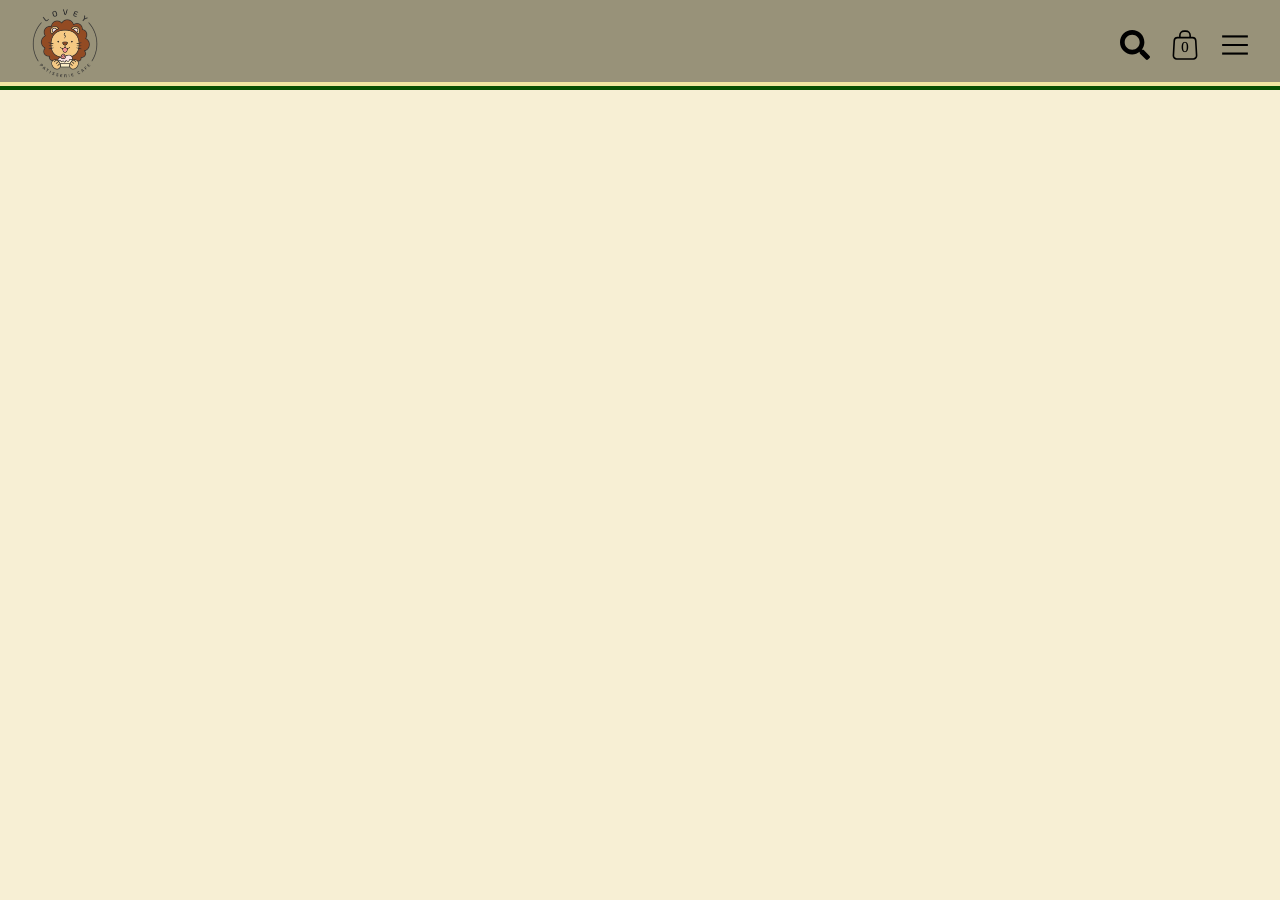
==== checkout.html @ c031c302 "homepage, search bar, search result added" ====
<!DOCTYPE html>
<html lang="en">
<head>
    <meta charset="UTF-8">
    <meta name="viewport" content="width=device-width, initial-scale=1.0">  
    <title>Results</title>
    <link rel="stylesheet" href="style.css">
    <link href="https://fonts.googleapis.com/css2?family=Noto+Serif&family=Suranna&display=swap" rel="stylesheet">
    <script src="script.js" defer></script>
</head>
<body class="inner-page">
    <header class="navbar">
        <nav class="logo">
            <a href="index.html" aria-label="Go to homepage">
              <img src="img/Lovey_Logo_Colour_RGB_2_2.avif" alt="logo">
            </a>
        </nav>
      
        <nav class="icons">
          <button id="search-icon" class="search-btn" type="button" aria-label="Open search">
            <img src="icon/symbol--search.svg" alt="Search">
          </button>
        
          <div id="search-panel" class="search-panel" aria-hidden="true">
            <div class="search-top">
                <input id="search-input" type="text" placeholder="Search" class="search-input" aria-label="Search">

                <button id="search-submit" class="panel-icon-btn" type="button" aria-label="Search products">
                    <img src="icon/symbol--search.svg" alt="">
                </button>

                <button id="close-search" class="close-btn panel-icon-btn" type="button" aria-label="Close search">
                    <img src="icon/icon--close.svg" alt="">
                </button>
            </div>

            <div id="search-results" class="search-results" hidden>
                <div class="search-results__section">
                    <h2>Suggestions</h2>
                    <div id="suggestions-list" class="suggestions-list"></div>
                </div>

                <div class="search-results__section">
                    <h2>Products</h2>

                    <article class="product-card">
                        <a class="product-card__image-link" href="product-pandan.html" aria-label="View Coconut Pandan Basque Cheesecake product page">
                            <img src="img/pandan cc.webp" alt="Coconut Pandan Basque Cheesecake">
                        </a>
                        <div class="product-card__content">
                            <h3>Coconut Pandan Basque Cheesecake</h3>
                            <p>A$14.90 - A$119.90</p>
                            <button type="button">Add to cart</button>
                        </div>
                    </article>

                    <article class="product-card">
                        <a class="product-card__image-link" href="product-matcha.html" aria-label="View Premium Matcha Raspberry Basque Cheesecake product page">
                            <img src="img/straw matcha cc.webp" alt="Premium Matcha Raspberry Basque Cheesecake">
                        </a>
                        <div class="product-card__content">
                            <h3>Premium Matcha Raspberry Basque Cheesecake</h3>
                            <p>A$16.90 - A$149.90</p>
                            <button type="button">Add to cart</button>
                        </div>
                    </article>
                </div>
            </div>
          </div>
          <button class="cart-btn" type="button" aria-label="Open cart">
              <img src="icon/symbol--cart.svg" alt="Cart">
              <span class="cart-count" aria-hidden="true">0</span>
          </button>
      
          <button type="button" aria-label="Open menu">
              <img src="icon/symbol--burger.svg" alt="Menu">
          </button>
      </nav>
    </header>
</body>
---- style.css ----
body {
    margin: 0;
}

.inner-page {
    min-height: 100vh;
    background: #F7EFD4;
}

.inner-page::before {
    content: "";
    position: fixed;
    top: 0;
    left: 0;
    width: 100%;
    height: 90px;
    background: linear-gradient(
        to bottom,
        #989279 0 82px,
        #f3e7a1 82px 86px,
        #0a5201 86px 90px
    );
    z-index: 1;
}

.inner-page .navbar {
    position: fixed;
}

.inner-page__content {
    box-sizing: border-box;
    padding: 140px 42px 48px;
}

.navbar {
    position: absolute;
    top: 0;
    left: 0;
    width: 100%;
    height: 90px;
    display: flex;
    justify-content: space-between;
    align-items: center;
    padding: 0 30px;
    box-sizing: border-box;
    z-index: 3;
}
.logo img {
    height: 70px;
}
.icons {
    display: flex;
    align-items: center;
    gap: 20px;
}
.icons button {
    background: none;
    border: none;
    padding: 0;
    cursor: pointer;
}
.cart-btn {
    position: relative;
    display: flex;
    align-items: center;
    justify-content: center;
    width: 30px;
    height: 30px;
}

.cart-count {
    position: absolute;
    top: 58%;
    left: 50%;
    transform: translate(-50%, -50%);
    color: black;
    font-size: 14px;
    line-height: 1;
    font-family: Noto serif, serif;
    pointer-events: none;
}

.icons img {
    display: block;
    width: 30px;
    height: 30px;
    cursor: pointer;
}
.homepage {
    margin: 0;
    height: 100vh;
    background-image: url("img/bg.webp");
    background-size: cover;
    background-position: center;
    display: flex;
    justify-content: center;
    text-align: center;
    position: relative;
    overflow: hidden;
    padding-top: 90px;
    box-sizing: border-box;
}
@media (min-width: 1024px) {
    .homepage {
        height: 100vh;
        overflow: hidden;
    }
}
.homepage::before {
    content: "";
    position: absolute;  
    top: 0;
    left: 0;
    width: 100%;
    height: 90px;
    background: linear-gradient(
        to bottom,
        #989279 0 82px,
        #f3e7a1 82px 86px,
        #0a5201 86px 90px
    );
    z-index: 2;
}
.overlay-box {
    position: relative;
    z-index: 1;
    top: 0%;
    width: 100%;
    margin: 5% 5% 10% 5%;
    padding: 60px 50px;
    box-sizing: border-box;
    border-radius: 30px;
    background: rgba(243, 231, 161, 0.82);
}
.overlay-box h1 {
    font-size: 100px;
    color: #691400;
    font-family: Noto serif;
    margin: 40px 0 20px 0;
}  
.overlay-box p {
    font-size: 30px;
    margin: 0px 0px 20px 0px;
    font-family: Suranna;
    line-height: 1.5;
}
.overlay-box button {
    padding: 2px 24px;
    line-height: 1.5;
    border: 3px solid #0A5201;
    background: transparent;
    border-radius: 10px;
    font-size: 50px;
    font-family: Suranna;
    margin: 20px 0 0 0;
}

.next-page-btn {
    position: absolute;
    right: 18px;
    top: 50%;
    transform: translateY(-50%);
    display: flex;
    align-items: center;
    justify-content: center;
    width: 56px;
    height: 56px;
    border: 3px solid #0A5201;
    border-radius: 50%;
    background: #f3e7a1;
    box-sizing: border-box;
    z-index: 2;
}

.next-page-btn img {
    width: 24px;
    height: 24px;
}

.search-btn {
    display: flex;
    align-items: center;
    justify-content: center;
}

.search-panel {
    position: fixed;
    top: 0;
    right: -520px;
    width: min(480px, 100vw);
    height: 100vh;
    background: #F7EFD4;
    transition: right 0.35s ease;
    padding: 16px 22px 24px;
    box-sizing: border-box;
    z-index: 1000;
    overflow-y: auto;
    border-left: 2px solid #6f664f;
}

.search-panel.show {
    right: 0;
}

.search-top {
    display: flex;
    align-items: center;
    gap: 12px;
    margin-bottom: 18px;
}

.search-input {
    flex: 1;
    min-width: 0;
    padding: 12px 16px;
    font-size: 18px;
    border: 1px solid #6f664f;
    border-radius: 12px;
    background: transparent;
    outline: none;
    font-family: Noto serif, serif;
}

.search-input::placeholder {
    color: #6f664f;
}

.panel-icon-btn {
    display: flex;
    align-items: center;
    justify-content: center;
    width: 42px;
    height: 42px;
}

.panel-icon-btn img {
    width: 28px;
    height: 28px;
}

.search-results {
    padding: 18px 16px 20px;
}

.search-results[hidden] {
    display: none;
}

.search-results__section + .search-results__section {
    margin-top: 20px;
}

.search-results__section h2 {
    margin: 0 0 12px;
    padding-bottom: 8px;
    border-bottom: 1px solid #6f664f;
    font-size: 24px;
    font-family: Noto serif;
}

.suggestions-list {
    display: flex;
    flex-direction: column;
    align-items: flex-start;
    gap: 10px;
}

.search-results__suggestion {
    margin: 0;
    padding: 0;
    border: none;
    background: transparent;
    color: #9d3722;
    font-size: 18px;
    font-family: Suranna;
    text-align: left;
    cursor: pointer;
}

.search-results__suggestion:hover,
.search-results__suggestion:focus-visible {
    text-decoration: underline;
    outline: none;
}

.search-results__empty {
    margin: 0;
    color: #6f664f;
    font-size: 16px;
    font-family: Suranna;
}

.product-card {
    display: flex;
    gap: 12px;
    margin-top: 16px;
}

.product-card__image-link {
    display: block;
    flex-shrink: 0;
}

.product-card img {
    width: 150px;
    height: 150px;
    object-fit: cover;
    border: 1px solid #b9ac7b;
}

.product-card__content {
    display: flex;
    flex-direction: column;
    align-items: flex-start;
    gap: 8px;
}

.product-card__content h3 {
    margin: 0;
    font-size: 18px;
    line-height: 1.3;
    font-family: Noto serif;
}

.product-card__content p {
    margin: 0;
    color: #9d3722;
    font-family: Suranna;
    font-size: 26px;
    line-height: 1;
}

.product-card__content button {
    padding: 4px 12px;
    border: 2px solid #0a5201;
    border-radius: 8px;
    background: #fff6cc;
    color: #0a5201;
    font-family: Suranna;
    font-size: 24px;
    line-height: 1;
}

.results-page {
    max-width: 1280px;
    margin: 0 auto;
}

.results-page__title {
    margin: 0 0 18px;
    text-align: center;
    font-size: 52px;
    font-family: Noto serif, serif;
    color: #2a1f14;
}

.results-page__search {
    display: flex;
    flex-direction: column;
    align-items: center;
    gap: 8px;
    margin-bottom: 42px;
}

.results-page__search-label {
    width: min(100%, 360px);
    color: #2a1f14;
    font-size: 24px;
    font-family: Suranna, serif;
}

.results-page__search-box {
    display: flex;
    align-items: center;
    width: min(100%, 360px);
    border: 1px solid #6f664f;
    border-radius: 12px;
    overflow: hidden;
    background: transparent;
}

.results-page__search-input {
    flex: 1;
    min-width: 0;
    border: none;
    padding: 14px 16px;
    background: transparent;
    font-size: 22px;
    color: #9d3722;
    font-family: Noto serif, serif;
}

.results-page__search-input:focus {
    outline: none;
}

.results-page__icon-btn,
.results-page__filter-btn {
    background: none;
    border: none;
    cursor: pointer;
}

.results-page__icon-btn {
    display: flex;
    align-items: center;
    justify-content: center;
    width: 48px;
    height: 48px;
    border-left: 1px solid #6f664f;
}

.results-page__icon-btn img {
    width: 24px;
    height: 24px;
}

.results-page__toolbar {
    display: flex;
    justify-content: space-between;
    align-items: center;
    margin-bottom: 28px;
}

.results-page__filter-btn {
    display: inline-flex;
    align-items: center;
    gap: 10px;
    padding: 0;
    color: #2a1f14;
    font-size: 32px;
    font-family: Suranna, serif;
}

.results-page__filter-icon {
    width: 20px;
    height: 20px;
    object-fit: contain;
    mix-blend-mode: multiply;
}

.results-page__count {
    margin: 0;
    color: #2a1f14;
    font-size: 32px;
    font-family: Suranna, serif;
}

.results-grid {
    display: grid;
    grid-template-columns: repeat(3, minmax(0, 1fr));
    gap: 40px;
}

.results-card {
    display: flex;
    flex-direction: column;
    align-items: center;
    text-align: center;
}

.results-card__image-link,
.results-card__name-link {
    color: inherit;
    text-decoration: none;
}

.results-card__image-link {
    width: 100%;
}

.results-card__image-link img {
    width: 100%;
    aspect-ratio: 1 / 1;
    object-fit: cover;
    border: 1px solid #b9ac7b;
}

.results-card__name-link {
    margin-top: 12px;
    font-size: 26px;
    line-height: 1.3;
    font-family: Noto serif, serif;
    color: #2a1f14;
}

.results-card__price {
    margin: 8px 0 12px;
    color: #9d3722;
    font-family: Suranna, serif;
    font-size: 32px;
    line-height: 1;
}

.results-card__cart-btn {
    padding: 4px 12px;
    border: 2px solid #0a5201;
    border-radius: 8px;
    background: #fff6cc;
    color: #0a5201;
    font-family: Suranna, serif;
    font-size: 24px;
    line-height: 1;
    cursor: pointer;
}

@media screen and (max-width: 400px) {
    .search-panel {
        right: -100vw;
        width: 100vw;
    }

    .product-card img {
        width: 110px;
        height: 110px;
    }

    .product-card__content h3 {
        font-size: 16px;
    }

    .product-card__content p {
        font-size: 22px;
    }
}

@media screen and (max-width: 900px) {
    .results-grid {
        grid-template-columns: repeat(2, minmax(0, 1fr));
    }
}

@media screen and (max-width: 600px) {
    .inner-page__content {
        padding: 130px 20px 36px;
    }

    .results-page__title {
        font-size: 40px;
    }

    .results-page__toolbar {
        flex-direction: column;
        align-items: flex-start;
        gap: 12px;
    }

    .results-grid {
        grid-template-columns: 1fr;
        gap: 28px;
    }
}

@media screen and (max-width: 400px) {
    .overlay-box h1 {
        font-size: 50px;
        margin: 40px 0 20px 0;
    }  

    .next-page-btn {
        right: 12px;
        width: 48px;
        height: 48px;
    }
}
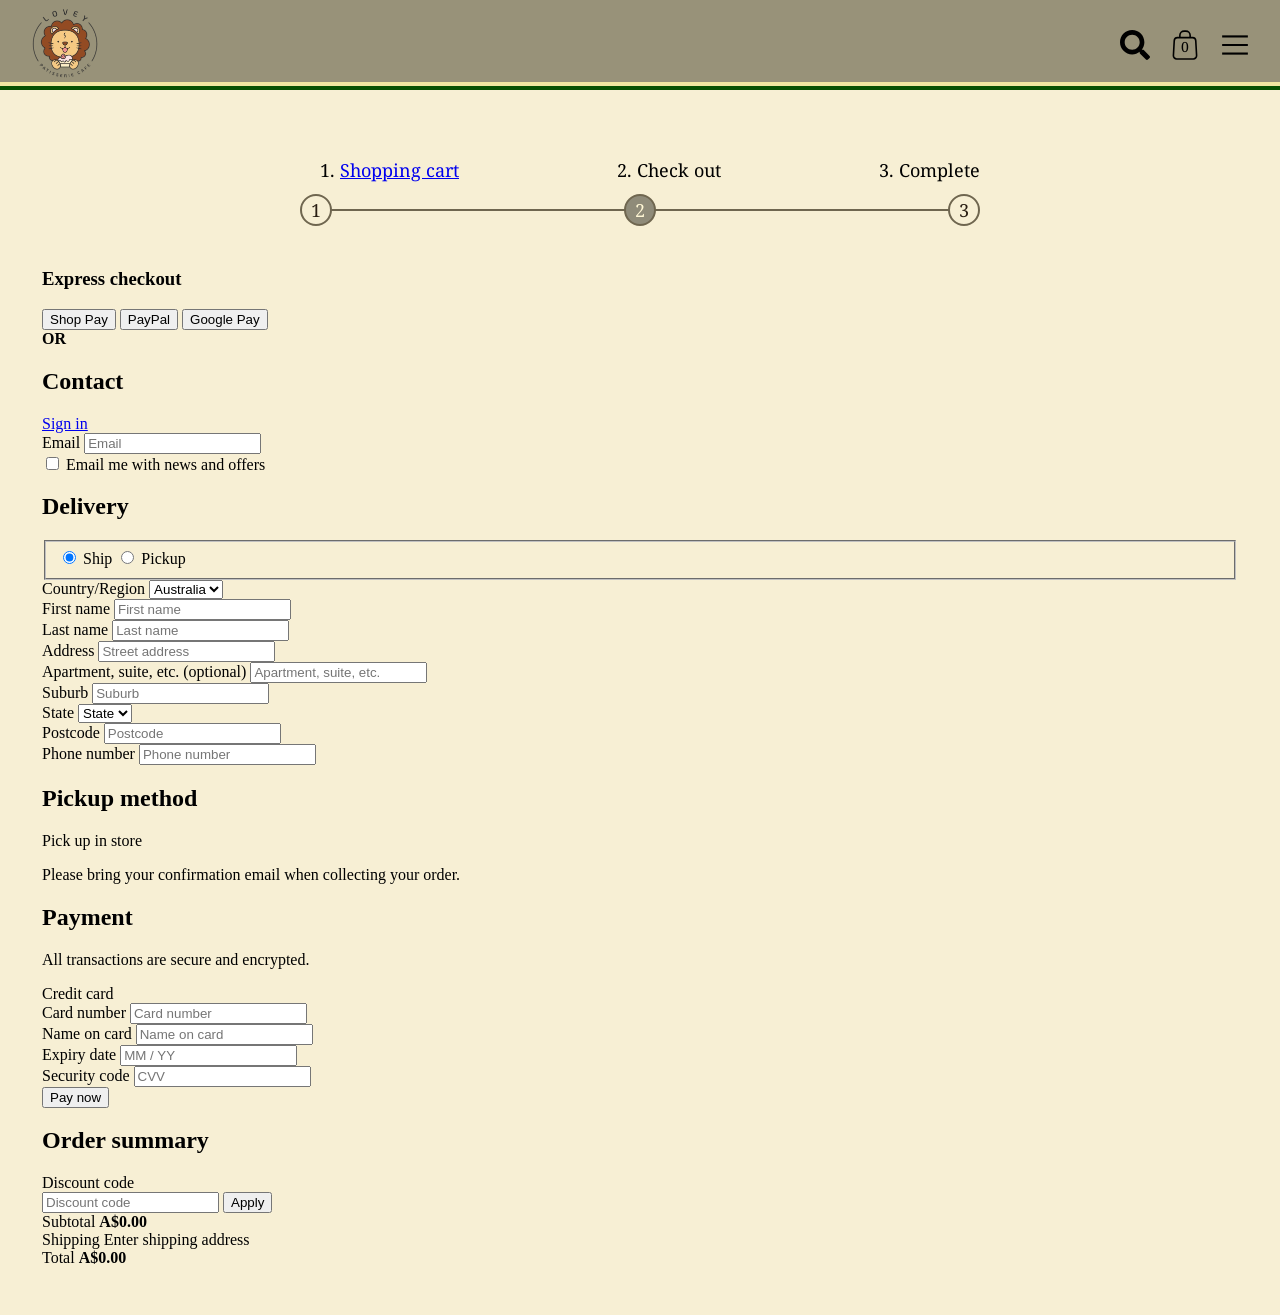
==== commit 0ba841f5: "check out page added" ====
--- a/checkout.html
+++ b/checkout.html
@@ -3,7 +3,7 @@
 <head>
     <meta charset="UTF-8">
     <meta name="viewport" content="width=device-width, initial-scale=1.0">  
-    <title>Results</title>
+    <title>Checkout</title>
     <link rel="stylesheet" href="style.css">
     <link href="https://fonts.googleapis.com/css2?family=Noto+Serif&family=Suranna&display=swap" rel="stylesheet">
     <script src="script.js" defer></script>
@@ -49,7 +49,7 @@
                         </a>
                         <div class="product-card__content">
                             <h3>Coconut Pandan Basque Cheesecake</h3>
-                            <p>A$14.90 - A$119.90</p>
+                            <p>$14.90 AUD - $119.90 AUD</p>
                             <button type="button">Add to cart</button>
                         </div>
                     </article>
@@ -60,7 +60,7 @@
                         </a>
                         <div class="product-card__content">
                             <h3>Premium Matcha Raspberry Basque Cheesecake</h3>
-                            <p>A$16.90 - A$149.90</p>
+                            <p>$16.90 AUD - $149.90 AUD</p>
                             <button type="button">Add to cart</button>
                         </div>
                     </article>
@@ -77,4 +77,221 @@
           </button>
       </nav>
     </header>
-</body>+    <main class="inner-page__content checkout-page" data-checkout-page>
+        <section class="checkout-page__main">
+            <form class="checkout-page__form" action="#" method="post">
+                <nav class="cart-steps" aria-label="Checkout progress">
+                    <ol class="cart-steps__labels">
+                        <li>
+                            <a href="shoppingcart.html">Shopping cart</a>
+                        </li>
+                        <li aria-current="step">
+                            <span>Check out</span>
+                        </li>
+                        <li>
+                            <span>Complete</span>
+                        </li>
+                    </ol>
+
+                    <div class="cart-steps__track" aria-hidden="true">
+                        <span class="cart-steps__line"></span>
+                        <span class="cart-steps__circle">1</span>
+                        <span class="cart-steps__circle is-active">2</span>
+                        <span class="cart-steps__circle">3</span>
+                    </div>
+                </nav>
+
+                <section class="checkout-card checkout-card--express" aria-labelledby="checkout-express-title">
+                    <h1 id="checkout-express-title">Express checkout</h1>
+                    <div class="checkout-express">
+                        <button class="checkout-express__button checkout-express__button--shop-pay" type="button">Shop Pay</button>
+                        <button class="checkout-express__button checkout-express__button--paypal" type="button">PayPal</button>
+                        <button class="checkout-express__button checkout-express__button--google-pay" type="button">Google Pay</button>
+                    </div>
+                    <div class="checkout-express__divider" aria-hidden="true">
+                        <span></span>
+                        <strong>OR</strong>
+                        <span></span>
+                    </div>
+                </section>
+
+                <section class="checkout-card" aria-labelledby="checkout-contact-title">
+                    <div class="checkout-card__header">
+                        <h2 id="checkout-contact-title">Contact</h2>
+                        <a class="checkout-card__action" href="#" aria-label="Sign in to your account">Sign in</a>
+                    </div>
+
+                    <div class="checkout-field">
+                        <label for="checkout-email">Email</label>
+                        <input id="checkout-email" name="email" type="email" placeholder="Email" autocomplete="email">
+                    </div>
+
+                    <label class="checkout-checkbox">
+                        <input type="checkbox" name="email-updates">
+                        <span>Email me with news and offers</span>
+                    </label>
+                </section>
+
+                <section class="checkout-card checkout-card--delivery" aria-labelledby="checkout-delivery-title">
+                    <h2 id="checkout-delivery-title">Delivery</h2>
+
+                    <fieldset class="checkout-method-toggle" aria-labelledby="checkout-delivery-title">
+                        <label class="checkout-method-toggle__option">
+                            <input type="radio" name="delivery-method" value="ship" checked>
+                            <span>Ship</span>
+                        </label>
+                        <label class="checkout-method-toggle__option">
+                            <input type="radio" name="delivery-method" value="pickup">
+                            <span>Pickup</span>
+                        </label>
+                    </fieldset>
+
+                    <div class="checkout-field">
+                        <label for="checkout-country">Country/Region</label>
+                        <select id="checkout-country" name="country" autocomplete="country-name">
+                            <option value="Australia">Australia</option>
+                        </select>
+                    </div>
+
+                    <div class="checkout-field-group">
+                        <div class="checkout-field">
+                            <label for="checkout-first-name">First name</label>
+                            <input id="checkout-first-name" name="first-name" type="text" placeholder="First name" autocomplete="given-name">
+                        </div>
+                        <div class="checkout-field">
+                            <label for="checkout-last-name">Last name</label>
+                            <input id="checkout-last-name" name="last-name" type="text" placeholder="Last name" autocomplete="family-name">
+                        </div>
+                    </div>
+
+                    <div class="checkout-field">
+                        <label for="checkout-address">Address</label>
+                        <input id="checkout-address" name="address" type="text" placeholder="Street address" autocomplete="address-line1">
+                    </div>
+
+                    <div class="checkout-field">
+                        <label for="checkout-apartment">Apartment, suite, etc. (optional)</label>
+                        <input id="checkout-apartment" name="apartment" type="text" placeholder="Apartment, suite, etc." autocomplete="address-line2">
+                    </div>
+
+                    <div class="checkout-field-group checkout-field-group--address-meta">
+                        <div class="checkout-field">
+                            <label for="checkout-suburb">Suburb</label>
+                            <input id="checkout-suburb" name="suburb" type="text" placeholder="Suburb" autocomplete="address-level2">
+                        </div>
+                        <div class="checkout-field">
+                            <label for="checkout-state">State</label>
+                            <select id="checkout-state" name="state" autocomplete="address-level1">
+                                <option value="">State</option>
+                                <option value="NSW">NSW</option>
+                                <option value="QLD">QLD</option>
+                                <option value="SA">SA</option>
+                                <option value="TAS">TAS</option>
+                                <option value="VIC">VIC</option>
+                                <option value="WA">WA</option>
+                            </select>
+                        </div>
+                        <div class="checkout-field">
+                            <label for="checkout-postcode">Postcode</label>
+                            <input id="checkout-postcode" name="postcode" type="text" inputmode="numeric" placeholder="Postcode" autocomplete="postal-code">
+                        </div>
+                    </div>
+
+                    <div class="checkout-field">
+                        <label for="checkout-phone">Phone number</label>
+                        <input id="checkout-phone" name="phone" type="tel" placeholder="Phone number" autocomplete="tel">
+                    </div>
+                </section>
+
+                <section class="checkout-card" aria-labelledby="checkout-pickup-title">
+                    <h2 id="checkout-pickup-title">Pickup method</h2>
+                    <div class="checkout-option">
+                        <div class="checkout-selection" aria-label="Selected pickup method">
+                            <span class="checkout-selection__indicator" aria-hidden="true"></span>
+                            <span>Pick up in store</span>
+                        </div>
+                        <p>Please bring your confirmation email when collecting your order.</p>
+                    </div>
+                </section>
+
+                <section class="checkout-card checkout-card--payment" aria-labelledby="checkout-payment-title">
+                    <h2 id="checkout-payment-title">Payment</h2>
+                    <p>All transactions are secure and encrypted.</p>
+
+                    <div class="checkout-option checkout-option--payment">
+                        <div class="checkout-selection" aria-label="Selected payment method">
+                            <span class="checkout-selection__indicator" aria-hidden="true"></span>
+                            <span>Credit card</span>
+                        </div>
+
+                        <div class="checkout-field">
+                            <label for="checkout-card-number">Card number</label>
+                            <input id="checkout-card-number" name="card-number" type="text" inputmode="numeric" placeholder="Card number" autocomplete="cc-number">
+                        </div>
+
+                        <div class="checkout-field-group checkout-field-group--payment-details">
+                            <div class="checkout-field">
+                                <label for="checkout-card-name">Name on card</label>
+                                <input id="checkout-card-name" name="card-name" type="text" placeholder="Name on card" autocomplete="cc-name">
+                            </div>
+                            <div class="checkout-field">
+                                <label for="checkout-card-expiry">Expiry date</label>
+                                <input id="checkout-card-expiry" name="card-expiry" type="text" placeholder="MM / YY" autocomplete="cc-exp">
+                            </div>
+                            <div class="checkout-field">
+                                <label for="checkout-card-code">Security code</label>
+                                <input id="checkout-card-code" name="card-code" type="text" inputmode="numeric" placeholder="CVV" autocomplete="cc-csc">
+                            </div>
+                        </div>
+                    </div>
+                </section>
+
+                <button class="checkout-page__pay" type="submit">Pay now</button>
+            </form>
+
+            <aside class="checkout-page__summary" aria-labelledby="checkout-summary-title">
+                <h2 id="checkout-summary-title" class="checkout-page__summary-title">Order summary</h2>
+
+                <div class="checkout-summary__items" data-checkout-items></div>
+
+                <div class="checkout-summary__discount">
+                    <label for="checkout-discount">Discount code</label>
+                    <div class="checkout-summary__discount-controls">
+                        <input id="checkout-discount" name="discount-code" type="text" placeholder="Discount code">
+                        <button type="button">Apply</button>
+                    </div>
+                </div>
+
+                <div class="checkout-summary__totals">
+                    <div class="checkout-summary__row">
+                        <span>Subtotal</span>
+                        <strong data-checkout-subtotal>A$0.00</strong>
+                    </div>
+                    <div class="checkout-summary__row">
+                        <span>Shipping</span>
+                        <span>Enter shipping address</span>
+                    </div>
+                    <div class="checkout-summary__row checkout-summary__row--total">
+                        <span>Total</span>
+                        <strong data-checkout-total>A$0.00</strong>
+                    </div>
+                </div>
+            </aside>
+        </section>
+    </main>
+
+    <template id="checkout-item-template">
+        <article class="checkout-summary__item" data-checkout-item>
+            <div class="checkout-summary__media">
+                <img class="checkout-summary__image" src="" alt="" data-checkout-item-image>
+                <span class="checkout-summary__badge" data-checkout-item-quantity>1</span>
+            </div>
+            <div class="checkout-summary__details">
+                <h3 data-checkout-item-name></h3>
+                <p data-checkout-item-size></p>
+            </div>
+            <strong data-checkout-item-price></strong>
+        </article>
+    </template>
+</body>
+</html>
--- a/style.css
+++ b/style.css
@@ -362,13 +362,6 @@
     margin-bottom: 42px;
 }
 
-.results-page__search-label {
-    width: min(100%, 360px);
-    color: #2a1f14;
-    font-size: 24px;
-    font-family: Suranna, serif;
-}
-
 .results-page__search-box {
     display: flex;
     align-items: center;
@@ -562,4 +555,678 @@
         width: 48px;
         height: 48px;
     }
+}
+
+.product-page {
+    position: relative;
+    max-width: 1440px;
+    margin: 0 auto;
+}
+
+.product-page.inner-page__content {
+    padding-top: 90px;
+}
+
+@media screen and (min-width: 721px) {
+    .product-page.inner-page__content {
+        padding-left: 0;
+        padding-right: 0;
+    }
+}
+
+.product-page__layout {
+    display: grid;
+    grid-template-columns: minmax(0, 1fr) minmax(0, 1fr);
+    gap: 0;
+    border-top: 1px solid #8d845e;
+}
+
+.product-page__media,
+.product-page__details {
+    min-width: 0;
+}
+
+.product-page__media {
+    display: flex;
+    flex-direction: column;
+    align-items: center;
+    padding: 0 0 40px 0;
+}
+
+.product-page__image-frame {
+    width: 100%;
+    background: #f4f0e5;
+    border-right: 2px solid #989279;
+    border-bottom: 2px solid #989279;
+}
+
+.product-page__image {
+    display: block;
+    width: 100%;
+    aspect-ratio: 1 / 1;
+    object-fit: cover;
+    object-position: top center;
+}
+
+.product-gallery-controls {
+    display: flex;
+    align-items: center;
+    gap: 20px;
+    margin-top: 18px;
+}
+
+.product-gallery-controls__arrow {
+    border: none;
+    background: transparent;
+    color: #80755c;
+    font-size: 42px;
+    line-height: 1;
+    cursor: pointer;
+    font-family: Suranna, serif;
+}
+
+.product-gallery-controls__dots {
+    display: flex;
+    gap: 12px;
+}
+
+.product-gallery-controls__dot {
+    width: 16px;
+    height: 16px;
+    padding: 0;
+    border: none;
+    border-radius: 50%;
+    background: #ddd8ca;
+    cursor: pointer;
+}
+
+.product-gallery-controls__dot.is-active {
+    background: #6c6554;
+}
+
+.product-page__details {
+    padding: 16px 36px 40px;
+}
+
+.product-page__summary {
+    margin-bottom: 16px;
+}
+
+.product-page__title {
+    margin: 0;
+    color: #2a1f14;
+    font-size: 28px;
+    line-height: 1.35;
+    font-family: Noto serif, serif;
+}
+
+.product-page__price {
+    margin: 14px 0 0;
+    color: #9d3722;
+    font-size: 32px;
+    line-height: 1;
+    font-family: Suranna, serif;
+}
+
+.product-page__label {
+    display: block;
+    margin-bottom: 8px;
+    color: #2a1f14;
+    font-size: 20px;
+    font-family: Suranna, serif;
+}
+
+.product-page__select {
+    width: 132px;
+    height: 44px;
+    margin-bottom: 20px;
+    padding: 0 12px;
+    border: 1px solid #6f664f;
+    border-radius: 10px;
+    background: #f8efc2;
+    color: #9d3722;
+    font-size: 18px;
+    font-family: Noto serif, serif;
+}
+
+.product-page__purchase-row {
+    display: flex;
+    align-items: stretch;
+    gap: 12px;
+    padding-bottom: 14px;
+    margin-bottom: 18px;
+    border-bottom: 2px solid #2a1f14;
+}
+
+.quantity-picker {
+    display: inline-flex;
+    align-items: center;
+    border: 2px solid #6f664f;
+    border-radius: 12px;
+    overflow: hidden;
+    background: #fbf4d0;
+}
+
+.quantity-picker__button {
+    width: 52px;
+    border: none;
+    background: transparent;
+    color: #2a1f14;
+    font-size: 34px;
+    line-height: 1;
+    cursor: pointer;
+    font-family: Suranna, serif;
+}
+
+.quantity-picker__value {
+    display: inline-flex;
+    align-items: center;
+    justify-content: center;
+    min-width: 44px;
+    color: #2a1f14;
+    font-size: 28px;
+    line-height: 1;
+    font-family: Suranna, serif;
+}
+
+.product-page__add-to-cart {
+    flex: 1;
+    min-height: 54px;
+    border: 2px solid #c8bd70;
+    border-radius: 12px;
+    background: #f6ea99;
+    color: #2a1f14;
+    font-size: 24px;
+    font-family: Noto serif, serif;
+    cursor: pointer;
+}
+
+.product-page__section {
+    padding-bottom: 18px;
+    margin-bottom: 20px;
+    border-bottom: 2px solid #2a1f14;
+}
+
+.product-page__section h2 {
+    margin: 0 0 10px;
+    color: #4b4030;
+    font-size: 24px;
+    font-family: Noto serif, serif;
+}
+
+.product-page__section p,
+.product-page__info-list {
+    margin: 0;
+    color: #2a1f14;
+    font-size: 18px;
+    line-height: 1.55;
+    font-family: Suranna, serif;
+}
+
+.product-page__info-list {
+    padding-left: 20px;
+}
+
+.cart-popup {
+    position: absolute;
+    top: 90px;
+    right: 14px;
+    width: min(100%, 300px);
+    padding: 16px 18px 14px;
+    border: 1px solid #b6aa77;
+    border-radius: 10px;
+    background: #f7efd4;
+    box-shadow: 0 6px 18px rgba(0, 0, 0, 0.16);
+    box-sizing: border-box;
+    z-index: 5;
+}
+
+.cart-popup[hidden] {
+    display: none;
+}
+
+.cart-popup__close {
+    position: absolute;
+    top: 8px;
+    right: 10px;
+    border: none;
+    background: transparent;
+    color: #4b4030;
+    font-size: 28px;
+    line-height: 1;
+    cursor: pointer;
+}
+
+.cart-popup__status {
+    margin: 0 24px 14px 0;
+    color: #2a1f14;
+    font-size: 14px;
+    font-family: Noto serif, serif;
+}
+
+.cart-popup__body {
+    display: flex;
+    gap: 12px;
+    margin-bottom: 16px;
+}
+
+.cart-popup__image {
+    width: 66px;
+    height: 80px;
+    object-fit: cover;
+    border: 1px solid #b9ac7b;
+}
+
+.cart-popup__content {
+    min-width: 0;
+}
+
+.cart-popup__title {
+    margin: 0 0 6px;
+    color: #2a1f14;
+    font-size: 16px;
+    line-height: 1.25;
+    font-family: Noto serif, serif;
+}
+
+.cart-popup__meta {
+    margin: 0;
+    color: #2a1f14;
+    font-size: 16px;
+    line-height: 1.3;
+    font-family: Suranna, serif;
+}
+
+.cart-popup__primary,
+.cart-popup__secondary {
+    display: block;
+    width: 100%;
+    box-sizing: border-box;
+    text-align: center;
+    font-family: Suranna, serif;
+}
+
+.cart-popup__primary {
+    padding: 6px 12px;
+    border: 1px solid #c8bd70;
+    border-radius: 10px;
+    background: #f6ea99;
+    color: #2a1f14;
+    font-size: 18px;
+    text-decoration: none;
+}
+
+.cart-popup__secondary {
+    margin-top: 8px;
+    border: none;
+    background: transparent;
+    color: #4b4030;
+    font-size: 18px;
+    text-decoration: underline;
+    cursor: pointer;
+}
+
+.cart-page {
+    max-width: 1360px;
+    margin: 0 auto;
+    color: #2a1f14;
+}
+
+.cart-page__filled,
+.cart-page__empty {
+    padding-top: 18px;
+}
+
+.cart-steps {
+    max-width: 680px;
+    margin: 0 auto 42px;
+}
+
+.cart-steps__labels {
+    display: flex;
+    justify-content: space-between;
+    margin-bottom: 12px;
+    font-size: 18px;
+    font-family: Noto serif, serif;
+}
+
+.cart-steps__track {
+    position: relative;
+    display: flex;
+    justify-content: space-between;
+    align-items: center;
+}
+
+.cart-steps__line {
+    position: absolute;
+    top: 50%;
+    left: 24px;
+    right: 24px;
+    height: 2px;
+    background: #6f664f;
+    transform: translateY(-50%);
+}
+
+.cart-steps__circle {
+    position: relative;
+    z-index: 1;
+    display: inline-flex;
+    align-items: center;
+    justify-content: center;
+    width: 28px;
+    height: 28px;
+    border: 2px solid #6f664f;
+    border-radius: 50%;
+    background: #f7efd4;
+    color: #2a1f14;
+    font-size: 18px;
+    font-family: Noto serif, serif;
+}
+
+.cart-steps__circle.is-active {
+    background: #8f8b79;
+    color: #fff7d5;
+}
+
+.cart-table__head {
+    display: grid;
+    grid-template-columns: minmax(0, 1fr) 210px 180px;
+    align-items: center;
+    margin-bottom: 18px;
+    padding-bottom: 12px;
+    border-bottom: 1px solid #c3b887;
+    font-size: 22px;
+    font-family: Noto serif, serif;
+}
+
+.cart-table__head span:nth-child(2),
+.cart-table__head span:nth-child(3) {
+    text-align: center;
+}
+
+.cart-items {
+    display: flex;
+    flex-direction: column;
+    gap: 28px;
+}
+
+.cart-item {
+    display: grid;
+    grid-template-columns: minmax(0, 1fr) 210px 180px;
+    align-items: center;
+    gap: 18px;
+    padding: 10px 18px;
+    border: 1px solid #cdbf8d;
+    border-radius: 16px;
+    background: #efe2b0;
+    box-sizing: border-box;
+}
+
+.cart-item__product {
+    display: flex;
+    align-items: center;
+    gap: 16px;
+    min-width: 0;
+}
+
+.cart-item__image {
+    width: 110px;
+    height: 110px;
+    object-fit: cover;
+    border: 1px solid #b9ac7b;
+    flex-shrink: 0;
+}
+
+.cart-item__details h2 {
+    margin: 0 0 8px;
+    font-size: 18px;
+    line-height: 1.35;
+    font-family: Noto serif, serif;
+}
+
+.cart-item__price,
+.cart-item__size,
+.cart-item__subtotal {
+    margin: 0;
+}
+
+.cart-item__price {
+    color: #2a1f14;
+    font-size: 16px;
+    font-family: Suranna, serif;
+}
+
+.cart-item__size {
+    margin-top: 18px;
+    color: #5a5344;
+    font-size: 14px;
+    font-family: Suranna, serif;
+}
+
+.cart-item__actions {
+    display: flex;
+    align-items: center;
+    justify-content: center;
+    gap: 10px;
+}
+
+.cart-item__quantity {
+    display: inline-flex;
+    align-items: center;
+    overflow: hidden;
+    border: 2px solid #6f664f;
+    border-radius: 12px;
+    background: #f7efd4;
+}
+
+.cart-item__quantity button,
+.cart-item__quantity span {
+    width: 38px;
+    height: 38px;
+    display: inline-flex;
+    align-items: center;
+    justify-content: center;
+    border: none;
+    background: transparent;
+    color: #2a1f14;
+    font-size: 28px;
+    font-family: Suranna, serif;
+}
+
+.cart-item__quantity button:disabled {
+    cursor: default;
+    opacity: 1;
+}
+
+.cart-item__subtotal {
+    color: #9d3722;
+    text-align: center;
+    font-size: 18px;
+    font-family: Noto serif, serif;
+}
+
+.cart-item__delete {
+    display: inline-flex;
+    align-items: center;
+    justify-content: center;
+    width: 32px;
+    height: 32px;
+    border: none;
+    background: transparent;
+    padding: 0;
+}
+
+.cart-item__delete img {
+    width: 18px;
+    height: 18px;
+}
+
+.cart-page__continue {
+    display: inline-flex;
+    align-items: center;
+    justify-content: center;
+    margin-top: 18px;
+    padding: 6px 14px;
+    border: 2px solid #8f8b79;
+    border-radius: 6px;
+    color: #2a1f14;
+    text-decoration: none;
+    font-size: 18px;
+    font-family: Suranna, serif;
+    background: #f7efd4;
+}
+
+.cart-page__continue--center {
+    margin-top: 14px;
+}
+
+.cart-summary {
+    max-width: 860px;
+    margin: 22px auto 0;
+}
+
+.cart-summary__total-row {
+    display: flex;
+    justify-content: center;
+    gap: 40px;
+    color: #9d3722;
+    font-size: 24px;
+    font-family: Noto serif, serif;
+}
+
+.cart-summary__note {
+    margin: 8px 0 18px;
+    text-align: center;
+    color: #2a1f14;
+    font-size: 18px;
+    font-family: Suranna, serif;
+}
+
+.cart-summary__instructions {
+    width: 100%;
+    min-height: 48px;
+    margin-bottom: 20px;
+    padding: 12px 14px;
+    border: 1px solid #7d7562;
+    background: transparent;
+    box-sizing: border-box;
+    resize: vertical;
+    font-size: 18px;
+    font-family: Suranna, serif;
+}
+
+.cart-summary__checkout {
+    display: block;
+    width: 100%;
+    padding: 8px 16px;
+    border: 1px solid #c8bd70;
+    border-radius: 6px;
+    background: #f6ea99;
+    color: #2a1f14;
+    text-align: center;
+    text-decoration: none;
+    font-size: 24px;
+    font-family: Noto serif, serif;
+    box-sizing: border-box;
+}
+
+.cart-empty {
+    text-align: center;
+    margin: 72px 0 48px;
+}
+
+.cart-empty__title {
+    margin: 0;
+    font-size: clamp(54px, 8vw, 88px);
+    line-height: 0.95;
+    font-family: Noto serif, serif;
+}
+
+.cart-empty__info {
+    max-width: 1220px;
+    margin: 0 auto 36px;
+}
+
+.cart-empty__info h2 {
+    margin: 0 0 14px;
+    font-size: 32px;
+    font-family: Noto serif, serif;
+}
+
+.cart-empty__info p {
+    margin: 0 0 24px;
+    font-size: 20px;
+    line-height: 1.55;
+    font-family: Suranna, serif;
+}
+
+@media screen and (max-width: 720px) {
+    .product-page__layout {
+        grid-template-columns: 1fr;
+    }
+
+    .product-page__media {
+        padding: 0 0 24px;
+        border-right: none;
+    }
+
+    .product-page__details {
+        padding: 24px 0 28px;
+    }
+
+    .cart-popup {
+        right: 0;
+    }
+
+    .cart-table__head,
+    .cart-item {
+        grid-template-columns: 1fr;
+    }
+
+    .cart-table__head {
+        gap: 8px;
+    }
+
+    .cart-table__head span,
+    .cart-item__subtotal {
+        text-align: left;
+    }
+
+    .cart-item__actions {
+        justify-content: flex-start;
+    }
+}
+
+@media screen and (max-width: 640px) {
+    .product-page__purchase-row {
+        flex-direction: column;
+    }
+
+    .product-page__add-to-cart {
+        width: 100%;
+    }
+
+    .cart-popup {
+        position: static;
+        width: 100%;
+        margin-top: 16px;
+    }
+
+    .cart-steps__labels {
+        font-size: 16px;
+    }
+
+    .cart-item__product {
+        align-items: flex-start;
+    }
+
+    .cart-item__image {
+        width: 90px;
+        height: 90px;
+    }
+
+    .cart-summary__total-row {
+        gap: 18px;
+        font-size: 22px;
+    }
 }
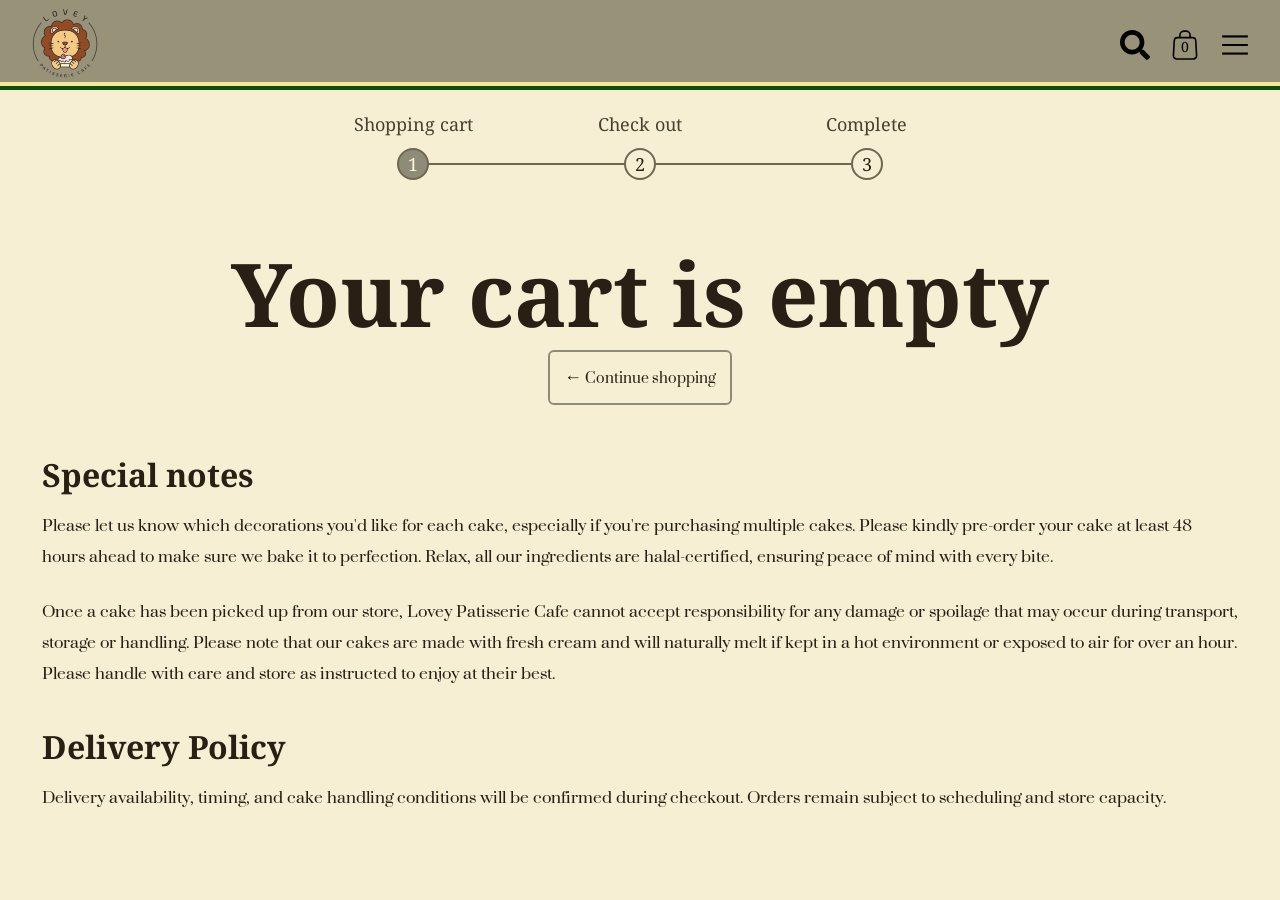
==== commit 86ca6512: "adjust" ====
--- a/checkout.html
+++ b/checkout.html
@@ -79,14 +79,14 @@
     </header>
     <main class="inner-page__content checkout-page" data-checkout-page>
         <section class="checkout-page__main">
-            <form class="checkout-page__form" action="#" method="post">
+            <form class="checkout-page__form" action="complete.html" method="get">
                 <nav class="cart-steps" aria-label="Checkout progress">
                     <ol class="cart-steps__labels">
                         <li>
                             <a href="shoppingcart.html">Shopping cart</a>
                         </li>
                         <li aria-current="step">
-                            <span>Check out</span>
+                            <a href="checkout.html">Check out</a>
                         </li>
                         <li>
                             <span>Complete</span>
@@ -101,6 +101,44 @@
                     </div>
                 </nav>
 
+                <div class="checkout-summary-drawer">
+                    <button class="checkout-summary-toggle" type="button" data-checkout-summary-toggle aria-expanded="false" aria-controls="checkout-summary-panel">
+                        <span class="checkout-summary-toggle__label">Order Summary</span>
+                        <span class="checkout-summary-toggle__icon" aria-hidden="true"></span>
+                        <strong class="checkout-summary-toggle__total" data-checkout-toggle-total>A$0.00</strong>
+                    </button>
+
+                    <aside class="checkout-page__summary" id="checkout-summary-panel" data-checkout-summary-panel aria-labelledby="checkout-summary-title">
+                        <h2 id="checkout-summary-title" class="checkout-page__summary-title">Order summary</h2>
+
+                        <div class="checkout-summary__items" data-checkout-items></div>
+
+                        <div class="checkout-summary__discount">
+                            <label for="checkout-discount">Discount code</label>
+                            <div class="checkout-summary__discount-controls">
+                                <input id="checkout-discount" name="discount-code" type="text" placeholder="Discount code">
+                                <button type="button">Apply</button>
+                            </div>
+                        </div>
+
+                        <div class="checkout-summary__totals">
+                            <div class="checkout-summary__row">
+                                <span>Subtotal</span>
+                                <strong data-checkout-subtotal>A$0.00</strong>
+                            </div>
+                            <div class="checkout-summary__row">
+                                <span>Shipping</span>
+                                <span>Enter shipping address</span>
+                            </div>
+                            <div class="checkout-summary__row checkout-summary__row--total">
+                                <span>Total</span>
+                                <strong data-checkout-total>A$0.00</strong>
+                            </div>
+                        </div>
+                    </aside>
+                </div>
+
+                <div class="checkout-page__form-body">
                 <section class="checkout-card checkout-card--express" aria-labelledby="checkout-express-title">
                     <h1 id="checkout-express-title">Express checkout</h1>
                     <div class="checkout-express">
@@ -247,36 +285,8 @@
                 </section>
 
                 <button class="checkout-page__pay" type="submit">Pay now</button>
+                </div>
             </form>
-
-            <aside class="checkout-page__summary" aria-labelledby="checkout-summary-title">
-                <h2 id="checkout-summary-title" class="checkout-page__summary-title">Order summary</h2>
-
-                <div class="checkout-summary__items" data-checkout-items></div>
-
-                <div class="checkout-summary__discount">
-                    <label for="checkout-discount">Discount code</label>
-                    <div class="checkout-summary__discount-controls">
-                        <input id="checkout-discount" name="discount-code" type="text" placeholder="Discount code">
-                        <button type="button">Apply</button>
-                    </div>
-                </div>
-
-                <div class="checkout-summary__totals">
-                    <div class="checkout-summary__row">
-                        <span>Subtotal</span>
-                        <strong data-checkout-subtotal>A$0.00</strong>
-                    </div>
-                    <div class="checkout-summary__row">
-                        <span>Shipping</span>
-                        <span>Enter shipping address</span>
-                    </div>
-                    <div class="checkout-summary__row checkout-summary__row--total">
-                        <span>Total</span>
-                        <strong data-checkout-total>A$0.00</strong>
-                    </div>
-                </div>
-            </aside>
         </section>
     </main>
 
--- a/style.css
+++ b/style.css
@@ -28,6 +28,8 @@
 }
 
 .inner-page__content {
+    position: relative;
+    z-index: 0;
     box-sizing: border-box;
     padding: 140px 42px 48px;
 }
@@ -58,6 +60,7 @@
     border: none;
     padding: 0;
     cursor: pointer;
+    transition: background-color 0.2s ease;
 }
 .cart-btn {
     position: relative;
@@ -99,6 +102,13 @@
     overflow: hidden;
     padding-top: 90px;
     box-sizing: border-box;
+}
+
+.homepage__hero {
+    position: relative;
+    width: 100%;
+    display: flex;
+    justify-content: center;
 }
 @media (min-width: 1024px) {
     .homepage {
@@ -153,28 +163,32 @@
     font-size: 50px;
     font-family: Suranna;
     margin: 20px 0 0 0;
+    cursor: pointer;
+    transition: background-color 0.2s ease, color 0.2s ease, border-color 0.2s ease;
 }
 
 .next-page-btn {
     position: absolute;
-    right: 18px;
+    right: 40px;
     top: 50%;
     transform: translateY(-50%);
     display: flex;
     align-items: center;
     justify-content: center;
-    width: 56px;
-    height: 56px;
+    width: 60px;
+    height: 60px;
     border: 3px solid #0A5201;
     border-radius: 50%;
     background: #f3e7a1;
     box-sizing: border-box;
     z-index: 2;
+    transition: background-color 0.2s ease, border-color 0.2s ease;
 }
 
 .next-page-btn img {
-    width: 24px;
-    height: 24px;
+    width: 50px;
+    height: 50px;
+    transition: filter 0.2s ease;
 }
 
 .search-btn {
@@ -231,6 +245,7 @@
     justify-content: center;
     width: 42px;
     height: 42px;
+    transition: background-color 0.2s ease;
 }
 
 .panel-icon-btn img {
@@ -339,6 +354,8 @@
     font-family: Suranna;
     font-size: 24px;
     line-height: 1;
+    cursor: pointer;
+    transition: background-color 0.2s ease, color 0.2s ease, border-color 0.2s ease;
 }
 
 .results-page {
@@ -392,6 +409,7 @@
     background: none;
     border: none;
     cursor: pointer;
+    transition: background-color 0.2s ease, color 0.2s ease;
 }
 
 .results-page__icon-btn {
@@ -443,12 +461,14 @@
     display: grid;
     grid-template-columns: repeat(3, minmax(0, 1fr));
     gap: 40px;
+    align-items: stretch;
 }
 
 .results-card {
     display: flex;
     flex-direction: column;
     align-items: center;
+    height: 100%;
     text-align: center;
 }
 
@@ -460,13 +480,37 @@
 
 .results-card__image-link {
     width: 100%;
+    display: block;
+    overflow: hidden;
+    cursor: pointer;
+    transition: box-shadow 0.3s ease;
 }
 
 .results-card__image-link img {
+    display: block;
     width: 100%;
     aspect-ratio: 1 / 1;
     object-fit: cover;
     border: 1px solid #b9ac7b;
+    pointer-events: none;
+    transition: transform 0.35s ease, filter 0.35s ease, border-color 0.3s ease;
+}
+
+.results-card__image-link.is-hovered,
+.results-card__image-link:hover {
+    box-shadow: 0 12px 28px rgba(42, 31, 20, 0.22);
+}
+
+.results-card__image-link.is-hovered img,
+.results-card__image-link:hover img {
+    transform: scale(1.08);
+    filter: brightness(1.06);
+    border-color: #7a6f4f;
+}
+
+.results-card__image-link:focus-visible {
+    outline: 2px solid #0a5201;
+    outline-offset: 3px;
 }
 
 .results-card__name-link {
@@ -475,10 +519,11 @@
     line-height: 1.3;
     font-family: Noto serif, serif;
     color: #2a1f14;
+    transition: color 0.2s ease;
 }
 
 .results-card__price {
-    margin: 8px 0 12px;
+    margin: 8px 0 0;
     color: #9d3722;
     font-family: Suranna, serif;
     font-size: 32px;
@@ -486,6 +531,7 @@
 }
 
 .results-card__cart-btn {
+    margin-top: auto;
     padding: 4px 12px;
     border: 2px solid #0a5201;
     border-radius: 8px;
@@ -495,6 +541,7 @@
     font-size: 24px;
     line-height: 1;
     cursor: pointer;
+    transition: background-color 0.2s ease, color 0.2s ease, border-color 0.2s ease, transform 0.2s ease;
 }
 
 @media screen and (max-width: 400px) {
@@ -517,13 +564,13 @@
     }
 }
 
-@media screen and (max-width: 900px) {
+@media screen and (max-width: 400px) {
     .results-grid {
         grid-template-columns: repeat(2, minmax(0, 1fr));
     }
 }
 
-@media screen and (max-width: 600px) {
+@media screen and (max-width: 400px) {
     .inner-page__content {
         padding: 130px 20px 36px;
     }
@@ -547,13 +594,191 @@
 @media screen and (max-width: 400px) {
     .overlay-box h1 {
         font-size: 50px;
-        margin: 40px 0 20px 0;
+        margin: 20px 0 20px 0;
     }  
 
     .next-page-btn {
         right: 12px;
         width: 48px;
         height: 48px;
+    }
+}
+
+@media screen and (max-width: 400px) {
+    .navbar {
+        height: 86px;
+        padding: 0 16px;
+    }
+
+    .logo img {
+        height: 54px;
+    }
+
+    .icons {
+        gap: 14px;
+    }
+
+    .icons img {
+        width: 26px;
+        height: 26px;
+    }
+
+    .cart-btn {
+        width: 28px;
+        height: 28px;
+    }
+
+    .cart-count {
+        font-size: 12px;
+    }
+
+    .homepage {
+        min-height: 844px;
+        padding-top: 86px;
+        justify-content: center;
+        align-items: flex-start;
+        background-position: center top;
+    }
+
+    .homepage::before {
+        height: 86px;
+        background: linear-gradient(
+            to bottom,
+            #989279 0 78px,
+            #f3e7a1 78px 82px,
+            #0a5201 82px 86px
+        );
+    }
+
+    .homepage__hero {
+        width: 100%;
+        max-width: 390px;
+        min-height: calc(844px - 86px);
+        align-items: flex-start;
+    }
+
+    .overlay-box {
+        width: calc(100% - 50px);
+        max-width: 342px;
+        margin: 24px auto 0;
+        padding: 72px 28px 150px;
+        border-radius: 34px;
+        background: rgba(243, 231, 161, 0.84);
+        backdrop-filter: blur(1px);
+    }
+
+    .overlay-box h1 {
+        margin: 0 0 24px;
+        font-size: 50px;
+        line-height: 1.08;
+        letter-spacing: 0.01em;
+    }
+
+    .overlay-box p {
+        margin: 0;
+        font-size: 19px;
+        line-height: 1.56;
+    }
+
+    .overlay-box button {
+        margin-top: 24px;
+        padding: 2px 18px;
+        border-width: 2px;
+        border-radius: 12px;
+        font-size: 22px;
+        line-height: 1.25;
+    }
+
+    .next-page-btn {
+        right: 5px;
+        top: 50%;
+        width: 38px;
+        height: 38px;
+        border-width: 2px;
+        transform: translateY(-6%);
+    }
+
+    .next-page-btn img {
+        width: 25px;
+        height: 25px;
+    }
+
+    .search-panel {
+        top: 86px;
+        right: -100vw;
+        width: 100vw;
+        height: calc(100vh - 86px);
+        padding: 14px 16px 24px;
+        border-left: none;
+    }
+
+    .search-top {
+        gap: 8px;
+        margin-bottom: 12px;
+    }
+
+    .search-input {
+        padding: 10px 12px;
+        font-size: 17px;
+        border-radius: 10px;
+    }
+
+    .panel-icon-btn {
+        width: 40px;
+        height: 40px;
+    }
+
+    .panel-icon-btn img {
+        width: 24px;
+        height: 24px;
+    }
+
+    .search-results {
+        padding: 10px 4px 16px;
+    }
+
+    .search-results__section + .search-results__section {
+        margin-top: 18px;
+    }
+
+    .search-results__section h2 {
+        margin-bottom: 10px;
+        font-size: 18px;
+    }
+
+    .search-results__suggestion {
+        font-size: 16px;
+    }
+
+    .product-card {
+        gap: 10px;
+        margin-top: 14px;
+    }
+
+    .product-card img {
+        width: 112px;
+        height: 112px;
+    }
+
+    .product-card__content {
+        gap: 6px;
+    }
+
+    .product-card__content h3 {
+        font-size: 15px;
+        line-height: 1.35;
+    }
+
+    .product-card__content p {
+        font-size: 18px;
+        line-height: 1.1;
+    }
+
+    .product-card__content button {
+        padding: 6px 12px;
+        border-width: 2px;
+        border-radius: 8px;
+        font-size: 18px;
     }
 }
 
@@ -623,6 +848,7 @@
     line-height: 1;
     cursor: pointer;
     font-family: Suranna, serif;
+    transition: color 0.2s ease;
 }
 
 .product-gallery-controls__dots {
@@ -638,6 +864,7 @@
     border-radius: 50%;
     background: #ddd8ca;
     cursor: pointer;
+    transition: background-color 0.2s ease;
 }
 
 .product-gallery-controls__dot.is-active {
@@ -716,6 +943,7 @@
     line-height: 1;
     cursor: pointer;
     font-family: Suranna, serif;
+    transition: background-color 0.2s ease;
 }
 
 .quantity-picker__value {
@@ -739,6 +967,7 @@
     font-size: 24px;
     font-family: Noto serif, serif;
     cursor: pointer;
+    transition: background-color 0.2s ease, border-color 0.2s ease;
 }
 
 .product-page__section {
@@ -747,7 +976,13 @@
     border-bottom: 2px solid #2a1f14;
 }
 
-.product-page__section h2 {
+.product-page__section2 {
+    padding-bottom: 18px;
+    margin-bottom: 20px;
+}
+
+.product-page__section h2,
+.product-page__section2 h2 {
     margin: 0 0 10px;
     color: #4b4030;
     font-size: 24px;
@@ -755,6 +990,7 @@
 }
 
 .product-page__section p,
+.product-page__section2 p,
 .product-page__info-list {
     margin: 0;
     color: #2a1f14;
@@ -795,6 +1031,7 @@
     font-size: 28px;
     line-height: 1;
     cursor: pointer;
+    transition: color 0.2s ease;
 }
 
 .cart-popup__status {
@@ -854,6 +1091,7 @@
     color: #2a1f14;
     font-size: 18px;
     text-decoration: none;
+    transition: background-color 0.2s ease, border-color 0.2s ease;
 }
 
 .cart-popup__secondary {
@@ -864,6 +1102,7 @@
     font-size: 18px;
     text-decoration: underline;
     cursor: pointer;
+    transition: color 0.2s ease;
 }
 
 .cart-page {
@@ -872,9 +1111,13 @@
     color: #2a1f14;
 }
 
+.cart-page.inner-page__content {
+    padding-top: 112px;
+}
+
 .cart-page__filled,
 .cart-page__empty {
-    padding-top: 18px;
+    padding-top: 0;
 }
 
 .cart-steps {
@@ -883,25 +1126,44 @@
 }
 
 .cart-steps__labels {
-    display: flex;
-    justify-content: space-between;
+    display: grid;
+    grid-template-columns: repeat(3, minmax(0, 1fr));
     margin-bottom: 12px;
+    padding: 0;
+    list-style: none;
     font-size: 18px;
-    font-family: Noto serif, serif;
+    font-family: Noto serif;
+    text-align: center;
+}
+
+.cart-steps__labels li {
+    min-width: 0;
+}
+
+.cart-steps__labels a,
+.cart-steps__labels span {
+    color: #4b4030;
+    text-decoration: none;
+}
+
+.cart-steps__labels [aria-current="step"] a,
+.cart-steps__labels [aria-current="step"] span {
+    color: #2a1f14;
 }
 
 .cart-steps__track {
     position: relative;
-    display: flex;
-    justify-content: space-between;
+    display: grid;
+    grid-template-columns: repeat(3, minmax(0, 1fr));
+    justify-items: center;
     align-items: center;
 }
 
 .cart-steps__line {
     position: absolute;
     top: 50%;
-    left: 24px;
-    right: 24px;
+    left: 16.666%;
+    right: 16.666%;
     height: 2px;
     background: #6f664f;
     transform: translateY(-50%);
@@ -929,59 +1191,49 @@
 }
 
 .cart-table__head {
-    display: grid;
-    grid-template-columns: minmax(0, 1fr) 210px 180px;
-    align-items: center;
-    margin-bottom: 18px;
-    padding-bottom: 12px;
-    border-bottom: 1px solid #c3b887;
-    font-size: 22px;
+    display: none;
+}
+
+.cart-items {
+    display: flex;
+    flex-direction: column;
+    gap: 16px;
+}
+
+.cart-item {
+    display: flex;
+    align-items: center;
+    gap: 12px;
+    padding: 12px;
+    border: 1px solid #2a1f14;
+    border-radius: 14px;
+    background: #e8ddc0;
+    box-sizing: border-box;
+}
+
+.cart-item__image {
+    width: 118px;
+    height: 118px;
+    object-fit: cover;
+    border: 1px solid #2a1f14;
+    flex-shrink: 0;
+}
+
+.cart-item__content {
+    flex: 1;
+    min-width: 0;
+    display: flex;
+    flex-direction: column;
+    align-items: stretch;
+    gap: 4px;
+}
+
+.cart-item__name {
+    margin: 0;
+    font-size: 16px;
+    line-height: 1.3;
     font-family: Noto serif, serif;
-}
-
-.cart-table__head span:nth-child(2),
-.cart-table__head span:nth-child(3) {
-    text-align: center;
-}
-
-.cart-items {
-    display: flex;
-    flex-direction: column;
-    gap: 28px;
-}
-
-.cart-item {
-    display: grid;
-    grid-template-columns: minmax(0, 1fr) 210px 180px;
-    align-items: center;
-    gap: 18px;
-    padding: 10px 18px;
-    border: 1px solid #cdbf8d;
-    border-radius: 16px;
-    background: #efe2b0;
-    box-sizing: border-box;
-}
-
-.cart-item__product {
-    display: flex;
-    align-items: center;
-    gap: 16px;
-    min-width: 0;
-}
-
-.cart-item__image {
-    width: 110px;
-    height: 110px;
-    object-fit: cover;
-    border: 1px solid #b9ac7b;
-    flex-shrink: 0;
-}
-
-.cart-item__details h2 {
-    margin: 0 0 8px;
-    font-size: 18px;
-    line-height: 1.35;
-    font-family: Noto serif, serif;
+    color: #2a1f14;
 }
 
 .cart-item__price,
@@ -992,57 +1244,69 @@
 
 .cart-item__price {
     color: #2a1f14;
+    font-size: 14px;
+    font-family: Noto serif, serif;
+}
+
+.cart-item__size {
+    color: #2a1f14;
+    font-size: 13px;
+    font-family: Noto serif, serif;
+}
+
+.cart-item__subtotal {
+    color: #9d3722;
     font-size: 16px;
-    font-family: Suranna, serif;
-}
-
-.cart-item__size {
-    margin-top: 18px;
-    color: #5a5344;
-    font-size: 14px;
-    font-family: Suranna, serif;
+    font-family: Noto serif, serif;
+    white-space: nowrap;
 }
 
 .cart-item__actions {
     display: flex;
     align-items: center;
-    justify-content: center;
+    justify-content: space-between;
+    gap: 12px;
+    margin-top: 8px;
+}
+
+.cart-item__meta {
+    display: flex;
+    align-items: center;
     gap: 10px;
+    margin-left: auto;
 }
 
 .cart-item__quantity {
     display: inline-flex;
     align-items: center;
     overflow: hidden;
-    border: 2px solid #6f664f;
-    border-radius: 12px;
+    border: 1px solid #2a1f14;
+    border-radius: 999px;
     background: #f7efd4;
 }
 
 .cart-item__quantity button,
 .cart-item__quantity span {
-    width: 38px;
-    height: 38px;
+    width: 32px;
+    height: 32px;
     display: inline-flex;
     align-items: center;
     justify-content: center;
     border: none;
     background: transparent;
     color: #2a1f14;
-    font-size: 28px;
+    font-size: 22px;
     font-family: Suranna, serif;
+}
+
+.cart-item__quantity button {
+    cursor: pointer;
+    transition: background-color 0.2s ease;
 }
 
 .cart-item__quantity button:disabled {
     cursor: default;
     opacity: 1;
-}
-
-.cart-item__subtotal {
-    color: #9d3722;
-    text-align: center;
-    font-size: 18px;
-    font-family: Noto serif, serif;
 }
 
 .cart-item__delete {
@@ -1054,6 +1318,8 @@
     border: none;
     background: transparent;
     padding: 0;
+    cursor: pointer;
+    transition: opacity 0.2s ease;
 }
 
 .cart-item__delete img {
@@ -1074,6 +1340,7 @@
     font-size: 18px;
     font-family: Suranna, serif;
     background: #f7efd4;
+    transition: background-color 0.2s ease, border-color 0.2s ease;
 }
 
 .cart-page__continue--center {
@@ -1128,6 +1395,7 @@
     font-size: 24px;
     font-family: Noto serif, serif;
     box-sizing: border-box;
+    transition: background-color 0.2s ease, border-color 0.2s ease;
 }
 
 .cart-empty {
@@ -1160,7 +1428,640 @@
     font-family: Suranna, serif;
 }
 
-@media screen and (max-width: 720px) {
+.checkout-page {
+    max-width: 1440px;
+    margin: 0 auto;
+    color: #2a1f14;
+}
+
+.checkout-page__main {
+    display: grid;
+    grid-template-columns: minmax(0, 1fr) minmax(0, 1fr);
+    gap: 0;
+    align-items: start;
+}
+
+.checkout-page__form {
+    display: contents;
+    min-width: 0;
+}
+
+.checkout-page__form-body {
+    grid-column: 1;
+    grid-row: 2;
+    min-width: 0;
+    padding-right: 32px;
+}
+
+.checkout-summary-drawer {
+    grid-column: 2;
+    grid-row: 1 / span 2;
+    align-self: start;
+    min-width: 0;
+}
+
+.checkout-summary-toggle {
+    display: none;
+}
+
+.checkout-page.inner-page__content {
+    padding-top: 106px;
+    padding-left: 12px;
+    padding-right: 12px;
+}
+
+.checkout-page .cart-steps {
+    position: relative;
+    z-index: 0;
+    grid-column: 1;
+    grid-row: 1;
+    margin: 0 0 24px;
+    padding-right: 32px;
+}
+
+.checkout-page .cart-steps__labels,
+.checkout-page .cart-steps__track {
+    margin-top: 0;
+    padding: 0;
+    list-style: none;
+}
+
+.checkout-page .cart-steps__labels {
+    display: grid;
+    grid-template-columns: repeat(3, minmax(0, 1fr));
+    gap: 0;
+    font-size: 16px;
+    color: #3e3428;
+    text-align: center;
+}
+
+.checkout-page .cart-steps__labels li {
+    min-width: 0;
+}
+
+.checkout-page .cart-steps__labels a,
+.checkout-page .cart-steps__labels span {
+    color: #4b4030;
+    text-decoration: none;
+}
+
+.checkout-page .cart-steps__labels [aria-current="step"] a,
+.checkout-page .cart-steps__labels [aria-current="step"] span {
+    color: #2a1f14;
+}
+
+.checkout-page .cart-steps__track {
+    position: relative;
+    display: grid;
+    grid-template-columns: repeat(3, minmax(0, 1fr));
+    justify-items: center;
+    align-items: center;
+    margin-top: 10px;
+}
+
+.checkout-page .cart-steps__line {
+    background: #2f271d;
+    left: 16.666%;
+    right: 16.666%;
+}
+
+.checkout-page .cart-steps__circle {
+    z-index: 0;
+    width: 34px;
+    height: 34px;
+    border-width: 1px;
+    font-size: 18px;
+    background: #fff8ea;
+}
+
+.checkout-page .cart-steps__circle.is-active {
+    background: #6d6659;
+    border-color: #6d6659;
+}
+
+.checkout-card {
+    padding: 0 0 18px;
+    margin-bottom: 18px;
+    border-bottom: 1px solid #bdb08b;
+}
+
+.checkout-card--payment {
+    padding-bottom: 0;
+    margin-bottom: 16px;
+    border-bottom: none;
+}
+
+.checkout-card h1,
+.checkout-card h2 {
+    margin: 0;
+    color: #2a1f14;
+    font-size: 17px;
+    line-height: 1.2;
+    font-family: Noto Serif, serif;
+    font-weight: 400;
+}
+
+.checkout-card h2 {
+    font-size: 17px;
+}
+
+.checkout-card--delivery h2 {
+    color: #a55a34;
+}
+
+.checkout-card > p,
+.checkout-option p {
+    margin: 8px 0 0;
+    color: #5a5344;
+    font-size: 14px;
+    line-height: 1.35;
+    font-family: Suranna, serif;
+}
+
+.checkout-card__header {
+    display: flex;
+    align-items: center;
+    justify-content: space-between;
+    gap: 16px;
+    margin-bottom: 12px;
+}
+
+.checkout-card__action {
+    color: #4b4030;
+    font-size: 14px;
+    font-family: Suranna, serif;
+    text-decoration: none;
+    text-underline-offset: 2px;
+}
+
+.checkout-express {
+    display: grid;
+    grid-template-columns: repeat(2, minmax(0, 1fr));
+    gap: 10px;
+    margin-top: 12px;
+}
+
+.checkout-express__button {
+    min-height: 38px;
+    border: 1px solid transparent;
+    border-radius: 9px;
+    color: #fffdf6;
+    font-size: 14px;
+    font-family: Noto Serif, serif;
+    cursor: pointer;
+    box-shadow: none;
+    transition: background-color 0.2s ease, filter 0.2s ease;
+}
+
+.checkout-express__button--shop-pay {
+    grid-column: 1 / -1;
+    background: #5b32de;
+    font-size: 15px;
+    font-weight: 700;
+}
+
+.checkout-express__button--paypal {
+    background: linear-gradient(180deg, #ffcf4c 0%, #ffbf27 100%);
+    color: #14387f;
+    font-style: italic;
+    font-weight: 700;
+}
+
+.checkout-express__button--google-pay {
+    background: #000;
+}
+
+.checkout-express__divider {
+    display: grid;
+    grid-template-columns: 1fr auto 1fr;
+    gap: 10px;
+    align-items: center;
+    margin-top: 14px;
+}
+
+.checkout-express__divider span {
+    height: 1px;
+    background: #86795d;
+}
+
+.checkout-express__divider strong {
+    color: #5a5344;
+    font-size: 12px;
+    font-family: Noto Serif, serif;
+    font-weight: 400;
+}
+
+.checkout-method-toggle {
+    display: grid;
+    grid-template-columns: repeat(2, minmax(0, 1fr));
+    gap: 0;
+    margin-top: 12px;
+    padding: 2px;
+    border: 1px solid #7d7158;
+    border-radius: 10px;
+    background: transparent;
+}
+
+.checkout-method-toggle__option {
+    position: relative;
+    display: block;
+    cursor: pointer;
+}
+
+.checkout-method-toggle__option input {
+    position: absolute;
+    inset: 0;
+    opacity: 0;
+    margin: 0;
+}
+
+.checkout-method-toggle__option span {
+    display: flex;
+    align-items: center;
+    justify-content: center;
+    min-height: 31px;
+    border: 1px solid transparent;
+    border-radius: 8px;
+    color: #4b4030;
+    font-size: 14px;
+    font-family: Suranna, serif;
+    transition: background-color 0.2s ease, border-color 0.2s ease, color 0.2s ease, box-shadow 0.2s ease;
+}
+
+.checkout-method-toggle__option input:checked + span {
+    border-color: #efe6d0;
+    background: #fff;
+    color: #2a1f14;
+    box-shadow: none;
+}
+
+.checkout-method-toggle__option input:focus-visible + span {
+    outline: 2px solid #6f664f;
+    outline-offset: 2px;
+}
+
+.checkout-field,
+.checkout-summary__discount {
+    margin-top: 14px;
+}
+
+.checkout-field label,
+.checkout-summary__discount label {
+    display: block;
+    margin-bottom: 4px;
+    color: #4b4030;
+    font-size: 10px;
+    line-height: 1.2;
+    font-family: Noto Serif, serif;
+}
+
+.checkout-field-group {
+    display: grid;
+    grid-template-columns: 1fr;
+    gap: 12px;
+}
+
+.checkout-field-group--address-meta {
+    grid-template-columns: minmax(0, 1.2fr) minmax(0, 0.85fr) minmax(0, 0.8fr);
+}
+
+.checkout-field input,
+.checkout-field select,
+.checkout-summary__discount input {
+    width: 100%;
+    padding: 8px 12px;
+    border: 1px solid #7d7158;
+    border-radius: 8px;
+    background: #fffdf5;
+    color: #2a1f14;
+    font-size: 14px;
+    font-family: Suranna, serif;
+    box-sizing: border-box;
+    transition: border-color 0.2s ease, box-shadow 0.2s ease;
+}
+
+.checkout-field input,
+.checkout-field select {
+    min-height: 37px;
+}
+
+.checkout-field input::placeholder,
+.checkout-summary__discount input::placeholder {
+    color: #8b8370;
+}
+
+.checkout-field select {
+    appearance: none;
+    background-image:
+        linear-gradient(45deg, transparent 50%, #6f664f 50%),
+        linear-gradient(135deg, #6f664f 50%, transparent 50%);
+    background-position:
+        calc(100% - 22px) calc(50% - 3px),
+        calc(100% - 16px) calc(50% - 3px);
+    background-size: 6px 6px;
+    background-repeat: no-repeat;
+    padding-right: 42px;
+}
+
+.checkout-field input:focus,
+.checkout-field select:focus,
+.checkout-summary__discount input:focus {
+    outline: none;
+    border-color: #6f664f;
+    box-shadow: 0 0 0 3px rgba(143, 139, 121, 0.18);
+}
+
+.checkout-checkbox,
+.checkout-radio {
+    display: flex;
+    align-items: flex-start;
+    gap: 8px;
+    color: #2a1f14;
+    font-size: 12px;
+    line-height: 1.4;
+    font-family: Suranna, serif;
+}
+
+.checkout-checkbox input,
+.checkout-radio input {
+    width: 14px;
+    height: 14px;
+    margin-top: 2px;
+    accent-color: #6f664f;
+    flex-shrink: 0;
+}
+
+.checkout-selection {
+    display: inline-flex;
+    align-items: center;
+    gap: 8px;
+    color: #2a1f14;
+    font-size: 14px;
+    font-family: Suranna, serif;
+}
+
+.checkout-selection__indicator {
+    width: 10px;
+    height: 10px;
+    border-radius: 999px;
+    background: #000;
+    box-shadow: 0 0 0 3px #f4ebcc;
+}
+
+.checkout-option {
+    margin-top: 12px;
+    padding: 12px;
+    border: 1px solid #b9aa82;
+    border-radius: 10px;
+    background: #f8f0d8;
+    box-shadow: none;
+}
+
+.checkout-option--payment {
+    border-color: #b6a46d;
+    background: #f6edd3;
+}
+
+.checkout-field-group--payment-details {
+    margin-top: 12px;
+    grid-template-columns: minmax(0, 1.3fr) minmax(0, 0.85fr) minmax(0, 0.8fr);
+}
+
+.checkout-page__pay {
+    display: block;
+    width: 100%;
+    min-height: 48px;
+    padding: 10px 18px;
+    border: 1px solid #000;
+    border-radius: 8px;
+    background: #000;
+    color: #fff;
+    font-size: 18px;
+    line-height: 1;
+    font-family: Noto Serif, serif;
+    cursor: pointer;
+    box-shadow: none;
+    transition: background-color 0.2s ease, border-color 0.2s ease;
+}
+
+.checkout-page__summary {
+    position: static;
+    align-self: start;
+    min-height: 100%;
+    display: flex;
+    flex-direction: column;
+    align-items: center;
+    padding: 22px 18px 0 40px;
+    border-left: 1px solid #b7ab84;
+    background: transparent;
+    box-sizing: border-box;
+}
+
+.checkout-page__summary-title {
+    position: absolute;
+    width: 1px;
+    height: 1px;
+    padding: 0;
+    margin: -1px;
+    overflow: hidden;
+    clip: rect(0, 0, 0, 0);
+    white-space: nowrap;
+    border: 0;
+}
+
+.checkout-summary__items {
+    display: flex;
+    flex-direction: column;
+    align-items: stretch;
+    width: 100%;
+    max-width: 430px;
+}
+
+.checkout-summary__item {
+    display: grid;
+    grid-template-columns: 84px minmax(140px, 1fr) auto;
+    align-items: center;
+    justify-content: start;
+    gap: 10px;
+    width: 100%;
+    max-width: 430px;
+    padding: 0 0 14px;
+    margin-bottom: 14px;
+}
+
+.checkout-summary__media {
+    position: relative;
+    width: 84px;
+    height: 84px;
+}
+
+.checkout-summary__badge {
+    position: absolute;
+    top: -5px;
+    right: -5px;
+    min-width: 20px;
+    height: 20px;
+    padding: 0 5px;
+    border-radius: 999px;
+    background: #000;
+    color: #fff;
+    font-size: 12px;
+    line-height: 20px;
+    text-align: center;
+    font-family: Noto Serif, serif;
+}
+
+.checkout-summary__image {
+    width: 84px;
+    height: 84px;
+    object-fit: cover;
+    border: 1px solid #b9ac7b;
+    border-radius: 10px;
+    background: #f7efd4;
+}
+
+.checkout-summary__details {
+    min-width: 0;
+}
+
+.checkout-summary__details h3 {
+    margin: 0 0 4px;
+    color: #2a1f14;
+    font-size: 15px;
+    line-height: 1.45;
+    font-family: Noto Serif, serif;
+    font-weight: 400;
+}
+
+.checkout-summary__details p {
+    margin: 0;
+    color: #6f664f;
+    font-size: 13px;
+    font-family: Suranna, serif;
+}
+
+.checkout-summary__item strong {
+    color: #2a1f14;
+    font-size: 15px;
+    font-family: Noto Serif, serif;
+    white-space: nowrap;
+}
+
+.checkout-summary__discount-controls {
+    display: grid;
+    grid-template-columns: minmax(0, 1fr) 74px;
+    gap: 8px;
+    align-items: stretch;
+}
+
+.checkout-summary__discount input,
+.checkout-summary__discount button {
+    box-sizing: border-box;
+    height: 37px;
+    min-height: 37px;
+}
+
+.checkout-summary__discount input {
+    padding: 0 12px;
+}
+
+.checkout-summary__discount button {
+    min-width: 78px;
+    padding: 0 14px;
+    border: 1px solid #7d7158;
+    border-radius: 8px;
+    background: transparent;
+    color: #2a1f14;
+    font-size: 14px;
+    line-height: 1;
+    font-family: Suranna, serif;
+    cursor: pointer;
+    transition: background-color 0.2s ease, border-color 0.2s ease;
+}
+
+.checkout-summary__discount,
+.checkout-summary__totals {
+    width: 100%;
+    max-width: 430px;
+}
+
+.checkout-summary__totals {
+    margin-top: 16px;
+    padding-top: 0;
+    border-top: none;
+}
+
+.checkout-summary__row {
+    display: flex;
+    align-items: center;
+    justify-content: space-between;
+    gap: 20px;
+    margin-bottom: 8px;
+    color: #4b4030;
+    font-size: 14px;
+    font-family: Suranna, serif;
+}
+
+.checkout-summary__row strong {
+    color: #2a1f14;
+    font-size: 15px;
+    font-family: Noto Serif, serif;
+}
+
+.checkout-summary__row--total {
+    margin-top: 14px;
+    padding-top: 0;
+    border-top: none;
+    color: #2a1f14;
+    font-size: 17px;
+}
+
+.checkout-summary__row--total strong {
+    color: #9d3722;
+    font-size: 19px;
+}
+
+@media screen and (max-width: 400px) {
+    .checkout-page__main {
+        grid-template-columns: 1fr;
+        gap: 14px;
+    }
+
+    .checkout-page__form {
+        display: flex;
+        flex-direction: column;
+    }
+
+    .checkout-page .cart-steps {
+        grid-column: auto;
+        grid-row: auto;
+        padding-right: 0;
+    }
+
+    .checkout-page__form-body {
+        grid-column: auto;
+        grid-row: auto;
+        padding-right: 0;
+    }
+
+    .checkout-summary-drawer {
+        grid-column: auto;
+        grid-row: auto;
+    }
+
+    .checkout-page__form {
+        padding-right: 0;
+    }
+
+    .checkout-page__summary {
+        position: static;
+        min-height: auto;
+        padding: 0;
+        border-left: none;
+    }
+}
+
+@media screen and (max-width: 400px) {
     .product-page__layout {
         grid-template-columns: 1fr;
     }
@@ -1178,26 +2079,37 @@
         right: 0;
     }
 
-    .cart-table__head,
-    .cart-item {
+    .checkout-page__main {
+        gap: 20px;
+    }
+
+    .checkout-card {
+        padding-bottom: 16px;
+        margin-bottom: 16px;
+    }
+
+    .checkout-card__header {
+        flex-direction: column;
+        align-items: flex-start;
+    }
+
+    .checkout-express,
+    .checkout-method-toggle,
+    .checkout-summary__discount-controls {
         grid-template-columns: 1fr;
     }
 
-    .cart-table__head {
-        gap: 8px;
-    }
-
-    .cart-table__head span,
-    .cart-item__subtotal {
-        text-align: left;
-    }
-
-    .cart-item__actions {
-        justify-content: flex-start;
-    }
-}
-
-@media screen and (max-width: 640px) {
+    .checkout-page__summary {
+        padding: 0;
+    }
+
+    .checkout-card h1,
+    .checkout-card h2 {
+        font-size: 16px;
+    }
+}
+
+@media screen and (max-width: 400px) {
     .product-page__purchase-row {
         flex-direction: column;
     }
@@ -1216,17 +2128,1426 @@
         font-size: 16px;
     }
 
-    .cart-item__product {
-        align-items: flex-start;
-    }
-
-    .cart-item__image {
-        width: 90px;
-        height: 90px;
-    }
-
     .cart-summary__total-row {
         gap: 18px;
         font-size: 22px;
     }
+
+    .checkout-page.inner-page__content {
+        padding-left: 16px;
+        padding-right: 16px;
+        padding-top: 106px;
+    }
+
+    .checkout-page .cart-steps {
+        margin-bottom: 28px;
+    }
+
+    .checkout-page .cart-steps__labels {
+        gap: 10px;
+        font-size: 15px;
+    }
+
+    .checkout-field-group,
+    .checkout-field-group--address-meta,
+    .checkout-field-group--payment-details {
+        grid-template-columns: 1fr;
+    }
+
+    .checkout-field input,
+    .checkout-field select,
+    .checkout-summary__discount input,
+    .checkout-summary__discount button {
+        font-size: 14px;
+    }
+
+    .checkout-summary__item {
+        grid-template-columns: 72px minmax(0, 1fr);
+        align-items: start;
+    }
+
+    .checkout-summary__image {
+        width: 72px;
+        height: 72px;
+    }
+
+    .checkout-summary__item strong {
+        grid-column: 2;
+        justify-self: start;
+    }
+
+    .checkout-page__pay {
+        font-size: 17px;
+    }
+}
+
+.complete-page {
+    max-width: 1440px;
+    margin: 0 auto;
+    color: #2a1f14;
+}
+
+.complete-page.inner-page__content {
+    padding-top: 106px;
+    padding-left: 12px;
+    padding-right: 12px;
+}
+
+.complete-page .cart-steps {
+    max-width: 760px;
+    margin: 0 auto 32px;
+}
+
+.complete-page .cart-steps__labels,
+.complete-page .cart-steps__track {
+    margin-top: 0;
+    padding: 0;
+    list-style: none;
+}
+
+.complete-page .cart-steps__labels {
+    display: grid;
+    grid-template-columns: repeat(3, minmax(0, 1fr));
+    gap: 0;
+    font-size: 16px;
+    color: #3e3428;
+    text-align: center;
+}
+
+.complete-page .cart-steps__labels li {
+    min-width: 0;
+}
+
+.complete-page .cart-steps__labels a,
+.complete-page .cart-steps__labels span {
+    color: #4b4030;
+    text-decoration: none;
+}
+
+.complete-page .cart-steps__labels [aria-current="step"] a,
+.complete-page .cart-steps__labels [aria-current="step"] span {
+    color: #2a1f14;
+}
+
+.complete-page .cart-steps__track {
+    position: relative;
+    display: grid;
+    grid-template-columns: repeat(3, minmax(0, 1fr));
+    justify-items: center;
+    align-items: center;
+    margin-top: 10px;
+}
+
+.complete-page .cart-steps__line {
+    background: #2f271d;
+    left: 16.666%;
+    right: 16.666%;
+}
+
+.complete-page .cart-steps__circle {
+    z-index: 0;
+    width: 34px;
+    height: 34px;
+    border-width: 1px;
+    font-size: 18px;
+    background: #fff8ea;
+}
+
+.complete-page .cart-steps__circle.is-active {
+    background: #6d6659;
+    border-color: #6d6659;
+}
+
+.complete-page__main {
+    display: grid;
+    grid-template-columns: minmax(0, 1.35fr) minmax(280px, 0.65fr);
+    gap: 24px;
+    align-items: start;
+}
+
+.complete-page__hero {
+    padding: 10px 16px 0;
+    text-align: center;
+}
+
+.complete-page__icon {
+    display: inline-flex;
+    align-items: center;
+    justify-content: center;
+    width: 82px;
+    height: 82px;
+    border-radius: 999px;
+    background: linear-gradient(180deg, #f4e8b4 0%, #ead99b 100%);
+    color: #fffdf5;
+    box-shadow: 0 8px 18px rgba(126, 114, 72, 0.18);
+}
+
+.complete-page__icon svg {
+    width: 36px;
+    height: 28px;
+}
+
+.complete-page__hero h1 {
+    margin: 26px 0 14px;
+    color: #2a1f14;
+    font-size: clamp(38px, 4vw, 56px);
+    line-height: 1.08;
+    font-family: Noto Serif, serif;
+    font-weight: 400;
+}
+
+.complete-page__message {
+    max-width: 640px;
+    margin: 0 auto;
+    color: #5f584a;
+    font-size: 20px;
+    line-height: 1.35;
+    font-family: Suranna, serif;
+}
+
+.complete-status {
+    margin-top: 38px;
+    padding: 22px 30px 32px;
+    border: 1px solid #b7ab84;
+    border-radius: 18px;
+    background: #efe3b8;
+    text-align: left;
+    box-shadow: 0 10px 26px rgba(118, 104, 64, 0.08);
+    scroll-margin-top: 120px;
+}
+
+.complete-status__meta {
+    display: flex;
+    align-items: flex-start;
+    justify-content: space-between;
+    gap: 28px;
+    margin-bottom: 36px;
+}
+
+.complete-status__meta-block p {
+    margin: 0 0 8px;
+    color: #6d624e;
+    font-size: 15px;
+    line-height: 1.1;
+    letter-spacing: 0.06em;
+    text-transform: uppercase;
+    font-family: Noto Serif, serif;
+}
+
+.complete-status__meta-block strong {
+    color: #2a1f14;
+    font-size: 28px;
+    line-height: 1.1;
+    font-family: Noto Serif, serif;
+    font-weight: 400;
+}
+
+.complete-status__meta-block--time {
+    text-align: right;
+}
+
+.complete-status__meta-block--time strong {
+    color: #b86837;
+}
+
+.order-tracker {
+    position: relative;
+    display: grid;
+    grid-template-columns: repeat(4, minmax(0, 1fr));
+    gap: 16px;
+    align-items: start;
+}
+
+.order-tracker__line {
+    position: absolute;
+    top: 26px;
+    left: 5%;
+    right: 5%;
+    height: 3px;
+    border-radius: 999px;
+    background: #bcb29b;
+}
+
+.order-tracker__line--progress {
+    right: 61%;
+    background: #5d8d4c;
+}
+
+.order-tracker__step {
+    position: relative;
+    z-index: 1;
+    display: flex;
+    flex-direction: column;
+    align-items: center;
+    text-align: center;
+}
+
+.order-tracker__icon {
+    display: inline-flex;
+    align-items: center;
+    justify-content: center;
+    width: 54px;
+    height: 54px;
+    border: 2px solid #a9a08c;
+    border-radius: 16px;
+    background: #f6f0dd;
+    color: #8e8572;
+}
+
+.order-tracker__icon svg {
+    width: 22px;
+    height: 22px;
+}
+
+.order-tracker__icon--double {
+    gap: 2px;
+}
+
+.order-tracker__icon--double svg {
+    width: 11px;
+    height: 11px;
+}
+
+.order-tracker__step.is-complete .order-tracker__icon {
+    border-color: #54a86f;
+    background: #54d69b;
+    color: #123f29;
+}
+
+.order-tracker__step.is-current .order-tracker__icon {
+    border-color: #4fbf8b;
+    background: #f8f6ec;
+    color: #4fbf8b;
+    box-shadow: 0 0 0 4px rgba(79, 191, 139, 0.14);
+}
+
+.order-tracker__label {
+    margin: 14px 0 0;
+    color: #8b8370;
+    font-size: 19px;
+    line-height: 1.2;
+    font-family: Noto Serif, serif;
+    font-weight: 400;
+}
+
+.order-tracker__step.is-complete .order-tracker__label,
+.order-tracker__step.is-current .order-tracker__label {
+    color: #2a1f14;
+}
+
+.order-status-mobile {
+    display: none;
+}
+
+.complete-summary {
+    width: 100%;
+    max-width: 330px;
+    padding: 28px 20px 22px;
+    border: 1px solid #b7ab84;
+    border-radius: 18px;
+    background: #efe3b8;
+    box-sizing: border-box;
+}
+
+.complete-summary h2 {
+    margin: 0 0 18px;
+    color: #2a1f14;
+    font-size: 20px;
+    line-height: 1.2;
+    font-family: Noto Serif, serif;
+    font-weight: 400;
+}
+
+.complete-summary__items {
+    display: flex;
+    flex-direction: column;
+}
+
+.complete-summary__item {
+    display: grid;
+    grid-template-columns: 82px minmax(0, 1fr);
+    gap: 14px;
+    margin-bottom: 18px;
+    padding-bottom: 18px;
+    border-bottom: 1px solid #ab9f7e;
+}
+
+.complete-summary__items .complete-summary__item:last-child {
+    margin-bottom: 0;
+}
+
+.complete-summary__media {
+    position: relative;
+    width: 82px;
+    height: 82px;
+}
+
+.complete-summary__media img {
+    width: 100%;
+    height: 100%;
+    object-fit: cover;
+    border: 1px solid #b9ac7b;
+    border-radius: 10px;
+    background: #f7efd4;
+}
+
+.complete-summary__badge {
+    position: absolute;
+    top: -8px;
+    right: -8px;
+    min-width: 22px;
+    height: 22px;
+    padding: 0 5px;
+    border-radius: 999px;
+    background: #000;
+    color: #fff;
+    font-size: 12px;
+    line-height: 22px;
+    text-align: center;
+    font-family: Noto Serif, serif;
+}
+
+.complete-summary__details h3 {
+    margin: 0 0 4px;
+    color: #2a1f14;
+    font-size: 15px;
+    line-height: 1.45;
+    font-family: Noto Serif, serif;
+    font-weight: 400;
+}
+
+.complete-summary__details p {
+    margin: 0 0 10px;
+    color: #6f664f;
+    font-size: 14px;
+    font-family: Suranna, serif;
+}
+
+.complete-summary__details strong {
+    color: #2a1f14;
+    font-size: 16px;
+    font-family: Noto Serif, serif;
+    font-weight: 400;
+}
+
+.complete-summary__totals {
+    margin-top: 18px;
+}
+
+.complete-summary__row {
+    display: flex;
+    align-items: center;
+    justify-content: space-between;
+    gap: 18px;
+    margin-bottom: 10px;
+    color: #4b4030;
+    font-size: 15px;
+    font-family: Suranna, serif;
+}
+
+.complete-summary__row strong {
+    color: #2a1f14;
+    font-size: 15px;
+    font-family: Noto Serif, serif;
+    font-weight: 400;
+}
+
+.complete-summary__row--total {
+    margin-top: 16px;
+    padding-top: 10px;
+    border-top: 1px solid #ab9f7e;
+    color: #2a1f14;
+}
+
+.complete-summary__row--total strong {
+    color: #a85029;
+    font-size: 20px;
+}
+
+.complete-summary__button {
+    display: block;
+    width: 100%;
+    margin-top: 14px;
+    padding: 11px 16px;
+    border: 1px solid #8d805f;
+    border-radius: 0;
+    background: #f7f0db;
+    color: #2a1f14;
+    font-size: 16px;
+    line-height: 1.2;
+    text-align: center;
+    text-decoration: none;
+    font-family: Noto Serif, serif;
+    box-sizing: border-box;
+    transition: background-color 0.2s ease, border-color 0.2s ease, color 0.2s ease;
+}
+
+.complete-summary__button--secondary {
+    background: transparent;
+}
+
+@media screen and (max-width: 1080px) {
+    .complete-page__main {
+        grid-template-columns: 1fr;
+        gap: 26px;
+    }
+
+    .complete-summary {
+        max-width: 420px;
+        margin: 0 auto;
+    }
+}
+
+@media screen and (max-width: 400px) {
+    .complete-page.inner-page__content {
+        padding-left: 16px;
+        padding-right: 16px;
+    }
+
+    .complete-page__hero {
+        padding-left: 0;
+        padding-right: 0;
+    }
+
+    .complete-page__message {
+        font-size: 18px;
+    }
+
+    .complete-status {
+        padding: 20px 18px 24px;
+    }
+
+    .complete-status__meta {
+        flex-direction: column;
+        gap: 16px;
+        margin-bottom: 28px;
+    }
+
+    .complete-status__meta-block--time {
+        text-align: left;
+    }
+
+    .order-tracker {
+        gap: 12px;
+    }
+
+    .order-tracker__label {
+        font-size: 16px;
+    }
+}
+
+@media screen and (max-width: 400px) {
+    .complete-page .cart-steps__labels {
+        gap: 10px;
+        font-size: 15px;
+    }
+
+    .complete-page__icon {
+        width: 72px;
+        height: 72px;
+    }
+
+    .complete-page__hero h1 {
+        margin-top: 22px;
+        font-size: 34px;
+    }
+
+    .complete-status__meta-block strong {
+        font-size: 24px;
+    }
+
+    .order-tracker {
+        display: none;
+    }
+
+    .order-status-mobile {
+        display: block;
+        padding: 18px 16px;
+        border: 1px solid #b7ab84;
+        border-radius: 16px;
+        background: #f7f0db;
+        box-shadow: 0 8px 20px rgba(118, 104, 64, 0.08);
+    }
+
+    .order-status-mobile__top {
+        display: flex;
+        align-items: center;
+        justify-content: space-between;
+        gap: 12px;
+        color: #6e644e;
+        font-size: 13px;
+        line-height: 1.2;
+        letter-spacing: 0.04em;
+        font-family: Noto Serif, serif;
+    }
+
+    .order-status-mobile__top strong {
+        color: #4fbf8b;
+        font-weight: 600;
+    }
+
+    .order-status-mobile__progress {
+        height: 5px;
+        margin: 18px 0 20px;
+        border-radius: 999px;
+        background: #ddd1b1;
+        overflow: hidden;
+    }
+
+    .order-status-mobile__progress span {
+        display: block;
+        width: 34%;
+        height: 100%;
+        border-radius: inherit;
+        background: #4fbf8b;
+    }
+
+    .order-status-mobile__body {
+        display: grid;
+        grid-template-columns: 40px minmax(0, 1fr);
+        gap: 14px;
+        align-items: start;
+    }
+
+    .order-status-mobile__icon {
+        display: inline-flex;
+        align-items: center;
+        justify-content: center;
+        width: 34px;
+        height: 34px;
+        border-radius: 10px;
+        background: #ebe2c8;
+        color: #b86837;
+    }
+
+    .order-status-mobile__icon svg {
+        width: 16px;
+        height: 16px;
+    }
+
+    .order-status-mobile__content h2 {
+        margin: 0 0 6px;
+        color: #2a1f14;
+        font-size: 17px;
+        line-height: 1.2;
+        font-family: Noto Serif, serif;
+        font-weight: 400;
+    }
+
+    .order-status-mobile__content p {
+        margin: 0;
+        color: #5f584a;
+        font-size: 15px;
+        line-height: 1.35;
+        font-family: Suranna, serif;
+    }
+
+    .complete-summary {
+        padding: 24px 16px 18px;
+    }
+}
+
+@media screen and (max-width: 400px) {
+    .product-page.inner-page__content {
+        padding: 90px 0 28px;
+    }
+
+    .product-page__layout {
+        grid-template-columns: 1fr;
+        border-top: none;
+    }
+
+    .product-page__media {
+        padding: 0 0 12px;
+    }
+
+    .product-page__image-frame {
+        border-right: none;
+        border-bottom: none;
+        background: #f1ede1;
+    }
+
+    .product-page__image {
+        aspect-ratio: 390 / 360;
+        object-position: center;
+    }
+
+    .product-gallery-controls {
+        gap: 12px;
+        margin: 12px 0 18px;
+    }
+
+    .product-gallery-controls__arrow {
+        font-size: 28px;
+    }
+
+    .product-gallery-controls__dots {
+        gap: 8px;
+    }
+
+    .product-gallery-controls__dot {
+        width: 10px;
+        height: 10px;
+    }
+
+    .product-page__details {
+        padding: 0 18px 26px;
+    }
+
+    .product-page__summary {
+        margin-bottom: 14px;
+    }
+
+    .product-page__title {
+        font-size: 26px;
+        line-height: 1.28;
+    }
+
+    .product-page__price {
+        margin-top: 10px;
+        font-size: 18px;
+    }
+
+    .product-page__label {
+        margin-bottom: 0px;
+        font-size: 18px;
+    }
+
+    .product-page__select {
+        width: 110px;
+        height: 38px;
+        margin-bottom: 16px;
+        padding: 0 10px;
+        font-size: 16px;
+        border-radius: 8px;
+    }
+
+    .product-page__purchase-row {
+        flex-direction: row;
+        gap: 10px;
+        padding-bottom: 12px;
+        margin-bottom: 16px;
+    }
+
+    .quantity-picker {
+        border-width: 1px;
+        border-radius: 10px;
+    }
+
+    .quantity-picker__button {
+        width: 38px;
+        font-size: 26px;
+    }
+
+    .quantity-picker__value {
+        min-width: 34px;
+        font-size: 20px;
+    }
+
+    .product-page__add-to-cart {
+        min-height: 42px;
+        border-width: 2px;
+        border-radius: 10px;
+        font-size: 16px;
+    }
+
+    .product-page__section {
+        padding-bottom: 14px;
+        margin-bottom: 14px;
+        border-bottom-width: 1px;
+    }
+
+    .product-page__section2 {
+        padding-bottom: 14px;
+        margin-bottom: 14px;
+    }
+
+    .product-page__section h2,
+    .product-page__section2 h2 {
+        margin-bottom: 8px;
+        font-size: 16px;
+    }
+
+    .product-page__section p,
+    .product-page__section2 p,
+    .product-page__info-list {
+        font-size: 14px;
+        line-height: 1.5;
+    }
+
+    .product-page__info-list {
+        padding-left: 18px;
+    }
+
+    .cart-popup {
+        position: absolute;
+        top: 92px;
+        right: 12px;
+        left: 12px;
+        width: auto;
+        margin-top: 0;
+        padding: 14px 14px 12px;
+        border-radius: 16px;
+        box-shadow: 0 10px 22px rgba(0, 0, 0, 0.16);
+    }
+
+    .cart-popup__close {
+        top: 6px;
+        right: 10px;
+        font-size: 24px;
+    }
+
+    .cart-popup__status {
+        margin: 0 22px 12px 0;
+        font-size: 13px;
+    }
+
+    .cart-popup__body {
+        display: grid;
+        grid-template-columns: 88px minmax(0, 1fr);
+        gap: 12px;
+        margin-bottom: 14px;
+    }
+
+    .cart-popup__image {
+        width: 88px;
+        height: 88px;
+    }
+
+    .cart-popup__title {
+        font-size: 14px;
+        line-height: 1.35;
+    }
+
+    .cart-popup__meta {
+        font-size: 15px;
+    }
+
+    .cart-popup__primary {
+        min-height: 42px;
+        padding: 8px 12px;
+        border-radius: 10px;
+        font-size: 16px;
+        line-height: 1.2;
+    }
+
+    .cart-popup__secondary {
+        margin-top: 10px;
+        font-size: 16px;
+    }
+
+    .results-page {
+        max-width: 390px;
+    }
+
+    .results-page__title {
+        margin-bottom: 18px;
+        font-size: 22px;
+    }
+
+    .results-page__search {
+        margin-bottom: 18px;
+    }
+
+    .results-page__search-box {
+        width: 100%;
+        max-width: none;
+        border-radius: 10px;
+    }
+
+    .results-page__search-input {
+        padding: 10px 12px;
+        font-size: 16px;
+    }
+
+    .results-page__icon-btn {
+        width: 42px;
+        height: 42px;
+    }
+
+    .results-page__icon-btn img {
+        width: 22px;
+        height: 22px;
+    }
+
+    .results-page__toolbar {
+        flex-direction: row;
+        align-items: center;
+        gap: 12px;
+        margin-bottom: 16px;
+    }
+
+    .results-page__filter-btn,
+    .results-page__count {
+        font-size: 16px;
+    }
+
+    .results-page__filter-btn {
+        gap: 6px;
+    }
+
+    .results-page__filter-icon {
+        width: 16px;
+        height: 16px;
+    }
+
+    .results-grid {
+        grid-template-columns: repeat(2, minmax(0, 1fr));
+        gap: 18px 14px;
+    }
+
+    .results-card__name-link {
+        margin-top: 10px;
+        font-size: 14px;
+        line-height: 1.35;
+    }
+
+    .results-card__price {
+        margin: 6px 0 0;
+        font-size: 14px;
+        line-height: 1.2;
+    }
+
+    .results-card__cart-btn {
+        width: 70%;
+        margin-top: auto;
+        padding: 6px 8px;
+        border-width: 2px;
+        border-radius: 8px;
+        font-size: 16px;
+    }
+}
+
+@media screen and (max-width: 400px) {
+    .cart-page {
+        max-width: 390px;
+    }
+
+    .cart-page.inner-page__content {
+        padding: 102px 14px 28px;
+    }
+
+    .cart-page__filled,
+    .cart-page__empty {
+        padding-top: 0;
+    }
+
+    .cart-steps {
+        margin: 0 auto 24px;
+    }
+
+    .cart-steps__labels {
+        font-size: 16px;
+        line-height: 1.1;
+    }
+
+    .cart-table__head {
+        grid-template-columns: minmax(0, 1fr) auto;
+        margin-bottom: 10px;
+        padding-bottom: 8px;
+        font-size: 14px;
+    }
+
+    .cart-table__head span:nth-child(2) {
+        display: none;
+    }
+
+    .cart-table__head span:nth-child(3) {
+        text-align: right;
+    }
+
+    .cart-item__name {
+        font-size: 15px;
+    }
+
+    .cart-item__delete {
+        width: 28px;
+        height: 28px;
+    }
+
+    .cart-item__delete img {
+        width: 16px;
+        height: 16px;
+    }
+
+    .cart-page__continue {
+        margin-top: 14px;
+        padding: 6px 12px;
+        font-size: 16px;
+    }
+
+    .cart-summary {
+        margin-top: 20px;
+    }
+
+    .cart-summary__total-row {
+        gap: 24px;
+        font-size: 18px;
+    }
+
+    .cart-summary__note {
+        margin: 8px 0 14px;
+        font-size: 14px;
+        line-height: 1.35;
+    }
+
+    .cart-summary__instructions {
+        min-height: 96px;
+        margin-bottom: 16px;
+        padding: 10px 12px;
+        font-size: 16px;
+    }
+
+    .cart-summary__checkout {
+        min-height: 50px;
+        padding: 10px 14px;
+        font-size: 18px;
+    }
+
+    .checkout-page.inner-page__content {
+        padding: 102px 14px 28px;
+    }
+
+    .checkout-page__main {
+        grid-template-columns: 1fr;
+        gap: 14px;
+    }
+
+    .checkout-page__form {
+        padding-right: 0;
+    }
+
+    .checkout-page .cart-steps {
+        margin-bottom: 16px;
+    }
+
+    .checkout-page .cart-steps__labels {
+        gap: 8px;
+        font-size: 15px;
+    }
+
+    .checkout-summary-toggle {
+        display: grid;
+        grid-template-columns: 1fr auto auto;
+        align-items: center;
+        gap: 10px;
+        width: 100%;
+        margin: 0 0 14px;
+        padding: 12px 14px;
+        border: 1px solid #b7ab84;
+        background: #efe3b8;
+        color: #2a1f14;
+        font-family: Noto Serif, serif;
+        cursor: pointer;
+        transition: background-color 0.2s ease;
+    }
+
+    .checkout-summary-toggle__label {
+        font-size: 16px;
+        text-align: left;
+    }
+
+    .checkout-summary-toggle__icon {
+        width: 10px;
+        height: 10px;
+        border-right: 2px solid #6f664f;
+        border-bottom: 2px solid #6f664f;
+        transform: rotate(45deg) translateY(-1px);
+        transition: transform 0.2s ease;
+    }
+
+    .checkout-summary-toggle[aria-expanded="true"] .checkout-summary-toggle__icon {
+        transform: rotate(-135deg) translateY(-1px);
+    }
+
+    .checkout-summary-toggle__total {
+        color: #9d3722;
+        font-size: 16px;
+        font-weight: 400;
+    }
+
+    .checkout-card {
+        padding-bottom: 14px;
+        margin-bottom: 14px;
+    }
+
+    .checkout-card__header {
+        flex-direction: row;
+        align-items: center;
+    }
+
+    .checkout-card h1,
+    .checkout-card h2 {
+        font-size: 16px;
+    }
+
+    .checkout-field,
+    .checkout-summary__discount {
+        margin-top: 12px;
+    }
+
+    .checkout-field label,
+    .checkout-summary__discount label {
+        font-size: 10px;
+    }
+
+    .checkout-field input,
+    .checkout-field select {
+        min-height: 40px;
+        padding: 8px 10px;
+        font-size: 14px;
+    }
+
+    .checkout-summary__discount input,
+    .checkout-summary__discount button {
+        height: 40px;
+        min-height: 40px;
+    }
+
+    .checkout-summary__discount input {
+        padding: 0 10px;
+    }
+
+    .checkout-checkbox {
+        font-size: 11px;
+    }
+
+    .checkout-page__summary {
+        display: flex;
+        flex-direction: column;
+        align-items: stretch;
+        overflow: hidden;
+        max-height: 0;
+        opacity: 0;
+        margin: 0;
+        padding: 0 14px;
+        border: 1px solid transparent;
+        border-radius: 14px;
+        background: #f6eed6;
+        transition:
+            max-height 0.4s ease,
+            opacity 0.3s ease,
+            padding 0.3s ease,
+            margin 0.3s ease,
+            border-color 0.3s ease;
+    }
+
+    .checkout-page__summary.is-open {
+        max-height: 1200px;
+        opacity: 1;
+        margin-bottom: 14px;
+        padding: 16px 14px;
+        border-color: #b7ab84;
+    }
+
+    .checkout-summary-drawer {
+        display: flex;
+        flex-direction: column;
+        gap: 0;
+    }
+
+    @media (prefers-reduced-motion: reduce) {
+        .checkout-page__summary {
+            transition: none;
+        }
+    }
+
+    .checkout-summary__items,
+    .checkout-summary__discount,
+    .checkout-summary__totals {
+        max-width: none;
+    }
+
+    .checkout-summary__item {
+        grid-template-columns: 72px minmax(0, 1fr);
+        align-items: start;
+        gap: 10px;
+    }
+
+    .checkout-summary__media,
+    .checkout-summary__image {
+        width: 72px;
+        height: 72px;
+    }
+
+    .checkout-summary__item strong {
+        grid-column: 2;
+        justify-self: start;
+    }
+
+    .checkout-summary__discount-controls {
+        grid-template-columns: 1fr 70px;
+    }
+
+    .checkout-summary__discount button {
+        font-size: 14px;
+    }
+
+    .checkout-summary__row {
+        font-size: 14px;
+    }
+
+    .checkout-summary__row strong {
+        font-size: 14px;
+    }
+
+    .checkout-summary__row--total strong {
+        font-size: 18px;
+    }
+
+    .checkout-page__pay {
+        min-height: 48px;
+        font-size: 18px;
+    }
+
+    .complete-page.inner-page__content {
+        padding: 102px 14px 28px;
+    }
+
+    .complete-page .cart-steps {
+        margin-bottom: 20px;
+    }
+
+    .complete-page .cart-steps__labels {
+        gap: 8px;
+        font-size: 15px;
+    }
+
+    .complete-page__main {
+        gap: 18px;
+    }
+
+    .complete-page__hero {
+        padding: 0;
+    }
+
+    .complete-page__icon {
+        width: 72px;
+        height: 72px;
+    }
+
+    .complete-page__hero h1 {
+        margin: 22px 0 10px;
+        font-size: 34px;
+    }
+
+    .complete-page__message {
+        font-size: 18px;
+    }
+
+    .complete-status {
+        margin-top: 24px;
+        padding: 18px 16px 20px;
+        border-radius: 16px;
+    }
+
+    .complete-status__meta {
+        flex-direction: column;
+        gap: 14px;
+        margin-bottom: 20px;
+    }
+
+    .complete-status__meta-block p {
+        font-size: 12px;
+    }
+
+    .complete-status__meta-block strong {
+        font-size: 22px;
+    }
+
+    .complete-status__meta-block--time {
+        text-align: left;
+    }
+
+    .order-tracker {
+        display: none;
+    }
+
+    .order-status-mobile {
+        display: block;
+    }
+
+    .complete-summary {
+        max-width: none;
+        padding: 22px 16px 18px;
+        border-radius: 16px;
+    }
+
+    .complete-summary h2 {
+        font-size: 18px;
+    }
+
+    .complete-summary__item {
+        grid-template-columns: 72px minmax(0, 1fr);
+        gap: 12px;
+        margin-bottom: 16px;
+        padding-bottom: 16px;
+    }
+
+    .complete-summary__media {
+        width: 72px;
+        height: 72px;
+    }
+
+    .complete-summary__details h3 {
+        font-size: 14px;
+    }
+
+    .complete-summary__details p {
+        margin-bottom: 8px;
+        font-size: 13px;
+    }
+
+    .complete-summary__details strong,
+    .complete-summary__row strong {
+        font-size: 14px;
+    }
+
+    .complete-summary__row {
+        font-size: 14px;
+    }
+
+    .complete-summary__row--total strong {
+        font-size: 18px;
+    }
+
+    .complete-summary__button {
+        font-size: 15px;
+    }
+}
+
+.results-card__cart-btn:hover:not(:disabled),
+.results-card__cart-btn:focus-visible:not(:disabled),
+.overlay-box button:hover,
+.overlay-box button:focus-visible,
+.product-card__content button:hover,
+.product-card__content button:focus-visible {
+    background: #0a5201;
+    color: #fff6cc;
+    border-color: #0a5201;
+}
+
+.product-page__add-to-cart:hover:not(:disabled),
+.product-page__add-to-cart:focus-visible:not(:disabled),
+.cart-popup__primary:hover,
+.cart-popup__primary:focus-visible,
+.cart-summary__checkout:hover,
+.cart-summary__checkout:focus-visible {
+    background: #e8d96a;
+    border-color: #9d3722;
+}
+
+.checkout-page__pay:hover:not(:disabled),
+.checkout-page__pay:focus-visible:not(:disabled) {
+    background: #2a2a2a;
+    border-color: #2a2a2a;
+}
+
+.complete-summary__button:hover,
+.complete-summary__button:focus-visible,
+.checkout-summary__discount button:hover:not(:disabled),
+.checkout-summary__discount button:focus-visible:not(:disabled),
+.cart-page__continue:hover,
+.cart-page__continue:focus-visible {
+    background: #efe3b8;
+    border-color: #6f664f;
+}
+
+.complete-summary__button--secondary:hover,
+.complete-summary__button--secondary:focus-visible {
+    background: #f7f0db;
+    color: #9d3722;
+}
+
+.icons button:hover,
+.icons button:focus-visible,
+.panel-icon-btn:hover,
+.panel-icon-btn:focus-visible,
+.results-page__icon-btn:hover,
+.results-page__icon-btn:focus-visible,
+.results-page__filter-btn:hover,
+.results-page__filter-btn:focus-visible {
+    background: rgba(10, 82, 1, 0.14);
+    border-radius: 8px;
+}
+
+.cart-popup__close:hover,
+.cart-popup__close:focus-visible,
+.cart-popup__secondary:hover:not(:disabled),
+.cart-popup__secondary:focus-visible:not(:disabled),
+.cart-item__delete:hover,
+.cart-item__delete:focus-visible {
+    color: #9d3722;
+}
+
+.quantity-picker__button:hover:not(:disabled),
+.quantity-picker__button:focus-visible:not(:disabled),
+.cart-item__quantity button:hover:not(:disabled),
+.cart-item__quantity button:focus-visible:not(:disabled) {
+    background: #efe3b8;
+}
+
+.product-gallery-controls__arrow:hover,
+.product-gallery-controls__arrow:focus-visible {
+    color: #0a5201;
+}
+
+.product-gallery-controls__dot:hover,
+.product-gallery-controls__dot:focus-visible {
+    background: #9d9585;
+}
+
+.checkout-express__button--shop-pay:hover,
+.checkout-express__button--shop-pay:focus-visible {
+    background: #4a28c4;
+}
+
+.checkout-express__button--paypal:hover,
+.checkout-express__button--paypal:focus-visible {
+    filter: brightness(1.06);
+}
+
+.checkout-express__button--google-pay:hover,
+.checkout-express__button--google-pay:focus-visible {
+    background: #2a2a2a;
+}
+
+.checkout-summary-toggle:hover,
+.checkout-summary-toggle:focus-visible {
+    background: #e8dca8;
+}
+
+.next-page-btn:hover,
+.next-page-btn:focus-visible {
+    background: #0a5201;
+    border-color: #0a5201;
+}
+
+.next-page-btn:hover img,
+.next-page-btn:focus-visible img {
+    filter: brightness(0) invert(1);
+}
+
+.search-results__suggestion:hover,
+.search-results__suggestion:focus-visible {
+    color: #691400;
+}
+
+.results-card__name-link:hover,
+.results-card__name-link:focus-visible {
+    color: #9d3722;
+}
+
+@media (prefers-reduced-motion: reduce) {
+    .results-card__image-link,
+    .results-card__image-link img,
+    .results-card__cart-btn,
+    button,
+    a.cart-summary__checkout,
+    a.cart-popup__primary,
+    a.cart-page__continue,
+    a.complete-summary__button,
+    .next-page-btn {
+        transition: none;
+    }
 }
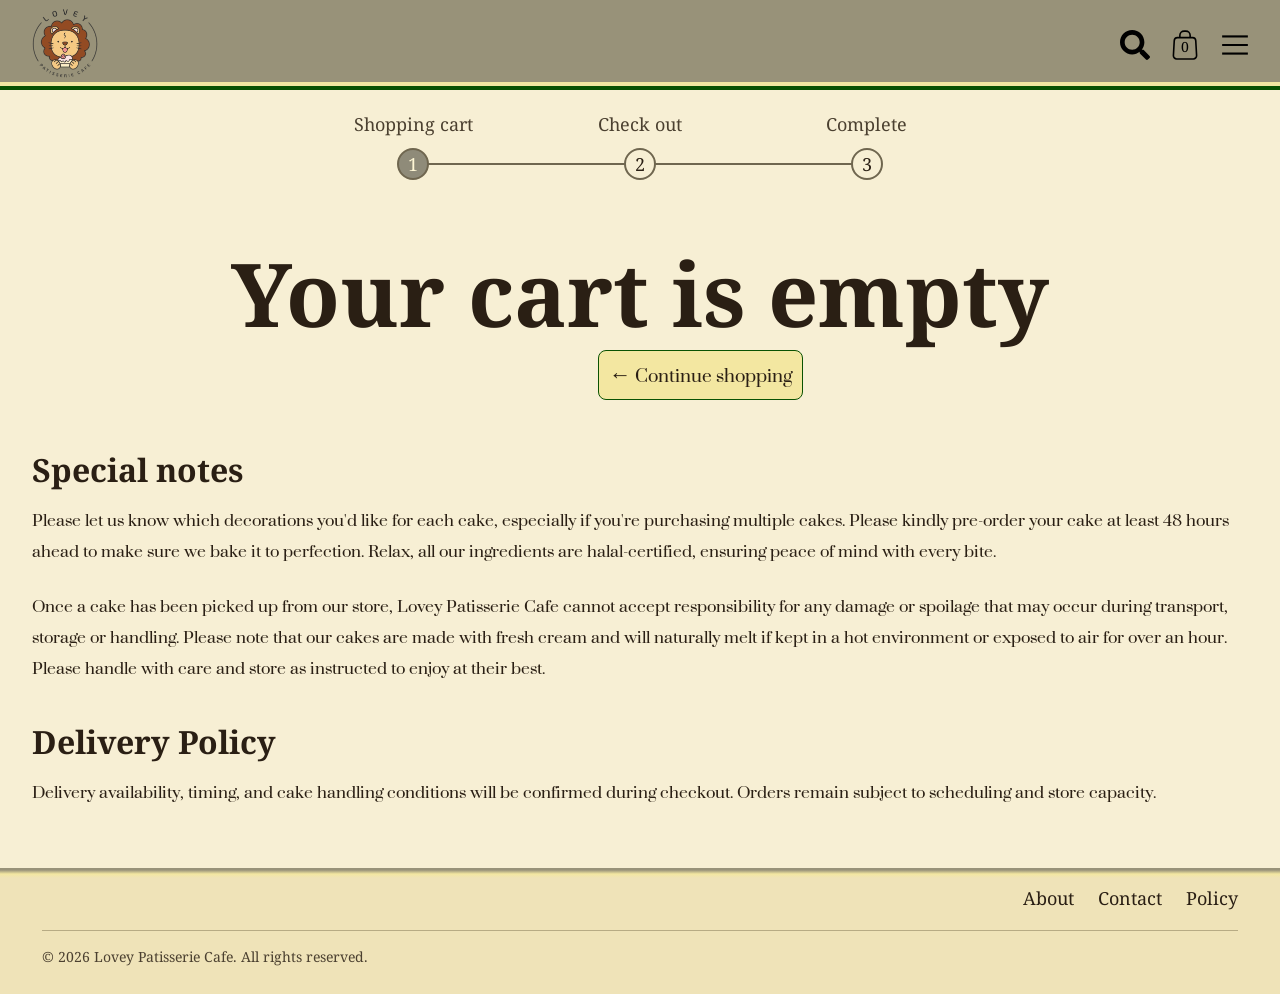
==== commit 98e65677: "adjust" ====
--- a/checkout.html
+++ b/checkout.html
@@ -105,7 +105,7 @@
                     <button class="checkout-summary-toggle" type="button" data-checkout-summary-toggle aria-expanded="false" aria-controls="checkout-summary-panel">
                         <span class="checkout-summary-toggle__label">Order Summary</span>
                         <span class="checkout-summary-toggle__icon" aria-hidden="true"></span>
-                        <strong class="checkout-summary-toggle__total" data-checkout-toggle-total>A$0.00</strong>
+                        <strong class="checkout-summary-toggle__total" data-checkout-toggle-total>$0.00 AUD</strong>
                     </button>
 
                     <aside class="checkout-page__summary" id="checkout-summary-panel" data-checkout-summary-panel aria-labelledby="checkout-summary-title">
@@ -124,7 +124,7 @@
                         <div class="checkout-summary__totals">
                             <div class="checkout-summary__row">
                                 <span>Subtotal</span>
-                                <strong data-checkout-subtotal>A$0.00</strong>
+                                <strong data-checkout-subtotal>$0.00 AUD</strong>
                             </div>
                             <div class="checkout-summary__row">
                                 <span>Shipping</span>
@@ -132,7 +132,7 @@
                             </div>
                             <div class="checkout-summary__row checkout-summary__row--total">
                                 <span>Total</span>
-                                <strong data-checkout-total>A$0.00</strong>
+                                <strong data-checkout-total>$0.00 AUD</strong>
                             </div>
                         </div>
                     </aside>
@@ -142,9 +142,15 @@
                 <section class="checkout-card checkout-card--express" aria-labelledby="checkout-express-title">
                     <h1 id="checkout-express-title">Express checkout</h1>
                     <div class="checkout-express">
-                        <button class="checkout-express__button checkout-express__button--shop-pay" type="button">Shop Pay</button>
-                        <button class="checkout-express__button checkout-express__button--paypal" type="button">PayPal</button>
-                        <button class="checkout-express__button checkout-express__button--google-pay" type="button">Google Pay</button>
+                        <button class="checkout-express__button checkout-express__button--shop-pay" type="button" aria-label="Shop Pay">
+                            <img src="icon/shop-logo.svg" alt="">
+                        </button>
+                        <button class="checkout-express__button checkout-express__button--paypal" type="button" aria-label="PayPal">
+                            <img src="icon/paypal-logo.svg" alt="">
+                        </button>
+                        <button class="checkout-express__button checkout-express__button--google-pay" type="button" aria-label="Google Pay">
+                            <img src="icon/gpay.svg" alt="">
+                        </button>
                     </div>
                     <div class="checkout-express__divider" aria-hidden="true">
                         <span></span>
@@ -156,11 +162,13 @@
                 <section class="checkout-card" aria-labelledby="checkout-contact-title">
                     <div class="checkout-card__header">
                         <h2 id="checkout-contact-title">Contact</h2>
-                        <a class="checkout-card__action" href="#" aria-label="Sign in to your account">Sign in</a>
-                    </div>
-
-                    <div class="checkout-field">
-                        <label for="checkout-email">Email</label>
+                    </div>
+
+                    <div class="checkout-field">
+                        <div class="checkout-field__label-row">
+                            <label for="checkout-email">Email</label>
+                            <a class="checkout-card__action" href="#" aria-label="Sign in to your account">Sign in</a>
+                        </div>
                         <input id="checkout-email" name="email" type="email" placeholder="Email" autocomplete="email">
                     </div>
 
@@ -176,11 +184,17 @@
                     <fieldset class="checkout-method-toggle" aria-labelledby="checkout-delivery-title">
                         <label class="checkout-method-toggle__option">
                             <input type="radio" name="delivery-method" value="ship" checked>
-                            <span>Ship</span>
+                            <span>
+                                <img src="icon/ld-truck-solid.svg" alt="">
+                                Ship
+                            </span>
                         </label>
                         <label class="checkout-method-toggle__option">
                             <input type="radio" name="delivery-method" value="pickup">
-                            <span>Pickup</span>
+                            <span>
+                                <img src="icon/ld-store-alt-solid.svg" alt="">
+                                Pickup
+                            </span>
                         </label>
                     </fieldset>
 
@@ -286,10 +300,23 @@
 
                 <button class="checkout-page__pay" type="submit">Pay now</button>
                 </div>
+                </div>
             </form>
         </section>
     </main>
 
+    <footer class="site-footer">
+        <div class="site-footer__inner">
+            <nav class="site-footer__nav" aria-label="Footer navigation">
+                <a href="about.html">About</a>
+                <a href="contact.html">Contact</a>
+                <a href="policy.html">Policy</a>
+            </nav>
+
+            <p class="site-footer__copy">&copy; 2026 Lovey Patisserie Cafe. All rights reserved.</p>
+        </div>
+    </footer>
+    
     <template id="checkout-item-template">
         <article class="checkout-summary__item" data-checkout-item>
             <div class="checkout-summary__media">
--- a/style.css
+++ b/style.css
@@ -1,9 +1,16 @@
+/* index */
 body {
     margin: 0;
 }
 
+:root {
+    --site-footer-height: 190px;
+}
+
 .inner-page {
     min-height: 100vh;
+    display: flex;
+    flex-direction: column;
     background: #F7EFD4;
 }
 
@@ -13,7 +20,7 @@
     top: 0;
     left: 0;
     width: 100%;
-    height: 90px;
+    height  : 90px;
     background: linear-gradient(
         to bottom,
         #989279 0 82px,
@@ -31,7 +38,97 @@
     position: relative;
     z-index: 0;
     box-sizing: border-box;
+    flex: 1;
     padding: 140px 42px 48px;
+}
+
+.site-footer {
+    flex-shrink: 0;
+    padding: 18px 42px 28px;
+    background: linear-gradient(
+        to bottom,
+        #989279 0 2px,
+        #f3e7a1 6px 6px,
+        #efe3b8 10px 100%
+    );
+    color: #2a1f14;
+}
+
+.site-footer__inner {
+    max-width: 1280px;
+    margin: 0 auto;
+    display: grid;
+    grid-template-columns: minmax(0, 1.4fr) auto;
+    grid-template-areas:
+        "brand nav"
+        "copy copy";
+    gap: 20px 32px;
+    align-items: start;
+}
+
+.site-footer__logo {
+    display: inline-block;
+    margin-bottom: 10px;
+}
+
+.site-footer__logo img {
+    height: 56px;
+    width: auto;
+}
+
+.site-footer__nav {
+    grid-area: nav;
+    display: flex;
+    flex-wrap: wrap;
+    gap: 18px 24px;
+    justify-content: flex-end;
+    align-items: center;
+}
+
+.site-footer__nav a {
+    color: #2a1f14;
+    font-size: 18px;
+    font-family: Noto Serif;
+    text-decoration: none;
+    transition: color 0.2s ease;
+}
+
+.site-footer__nav a:hover,
+.site-footer__nav a:focus-visible {
+    color: #9d3722;
+}
+
+.site-footer__copy {
+    grid-area: copy;
+    margin: 0;
+    padding-top: 16px;
+    border-top: 1px solid #b7ab84;
+    font-size: 14px;
+    font-family: Noto Serif;
+    color: #4b4030;
+}
+
+@media screen and (max-width: 400px) {
+    :root {
+        --site-footer-height: 230px;
+    }
+
+    .site-footer__inner {
+        grid-template-columns: 1fr;
+        grid-template-areas:
+            "brand"
+            "nav"
+            "copy";
+        gap: 16px;
+    }
+
+    .site-footer__nav {
+        justify-content: flex-start;
+    }
+
+    .site-footer__nav a {
+        font-size: 16px;
+    }
 }
 
 .navbar {
@@ -79,7 +176,7 @@
     color: black;
     font-size: 14px;
     line-height: 1;
-    font-family: Noto serif, serif;
+    font-family: Noto serif;
     pointer-events: none;
 }
 
@@ -91,7 +188,6 @@
 }
 .homepage {
     margin: 0;
-    height: 100vh;
     background-image: url("img/bg.webp");
     background-size: cover;
     background-position: center;
@@ -112,7 +208,6 @@
 }
 @media (min-width: 1024px) {
     .homepage {
-        height: 100vh;
         overflow: hidden;
     }
 }
@@ -134,7 +229,7 @@
 .overlay-box {
     position: relative;
     z-index: 1;
-    top: 0%;
+    top: 30px;
     width: 100%;
     margin: 5% 5% 10% 5%;
     padding: 60px 50px;
@@ -154,16 +249,21 @@
     font-family: Suranna;
     line-height: 1.5;
 }
-.overlay-box button {
-    padding: 2px 24px;
+.overlay-box button,
+.overlay-box__shop-btn {
+    display: inline-block;
+    padding: 0px 24px;
     line-height: 1.5;
     border: 3px solid #0A5201;
     background: transparent;
-    border-radius: 10px;
-    font-size: 50px;
+    border-radius: 20px;
+    font-size: 40px;
     font-family: Suranna;
     margin: 20px 0 0 0;
     cursor: pointer;
+    color: inherit;
+    text-decoration: none;
+    box-sizing: border-box;
     transition: background-color 0.2s ease, color 0.2s ease, border-color 0.2s ease;
 }
 
@@ -179,7 +279,7 @@
     height: 60px;
     border: 3px solid #0A5201;
     border-radius: 50%;
-    background: #f3e7a1;
+    background: #FAF7BA;
     box-sizing: border-box;
     z-index: 2;
     transition: background-color 0.2s ease, border-color 0.2s ease;
@@ -232,7 +332,7 @@
     border-radius: 12px;
     background: transparent;
     outline: none;
-    font-family: Noto serif, serif;
+    font-family: Noto serif;
 }
 
 .search-input::placeholder {
@@ -285,7 +385,7 @@
     padding: 0;
     border: none;
     background: transparent;
-    color: #9d3722;
+    color: #B60C0C;
     font-size: 18px;
     font-family: Suranna;
     text-align: left;
@@ -307,6 +407,7 @@
 
 .product-card {
     display: flex;
+    align-items: stretch;
     gap: 12px;
     margin-top: 16px;
 }
@@ -317,35 +418,445 @@
 }
 
 .product-card img {
+    display: block;
     width: 150px;
     height: 150px;
     object-fit: cover;
     border: 1px solid #b9ac7b;
+    border-radius: 8px;
 }
 
 .product-card__content {
     display: flex;
     flex-direction: column;
     align-items: flex-start;
+    flex: 1;
+    min-width: 0;
     gap: 8px;
 }
 
 .product-card__content h3 {
     margin: 0;
-    font-size: 18px;
+    font-size: 20px;
     line-height: 1.3;
     font-family: Noto serif;
 }
 
 .product-card__content p {
     margin: 0;
+    color: rgba(210, 12, 12, 0.85);
+    font-family: Suranna;
+    font-size: 17px;
+    letter-spacing: 0.05em;
+    line-height: 1;
+}
+
+.product-card__content button {
+    margin-top: auto;
+    padding: 4px 12px;
+    border: 2px solid #0a5201;
+    border-radius: 8px;
+    background: rgba(250, 247, 186, 0.85);
+    color: #0a5201;
+    font-family: Suranna;
+    font-size: 20px;
+    line-height: 1;
+    cursor: pointer;
+    transition: background-color 0.2s ease, color 0.2s ease, border-color 0.2s ease;
+}
+
+@media screen and (max-width: 400px) {
+    .search-panel {
+        right: -100vw;
+        width: 100vw;
+    }
+
+    .product-card img {
+        width: 110px;
+        height: 110px;
+    }
+
+    .product-card__content h3 {
+        font-size: 16px;
+    }
+
+    .product-card__content p {
+        font-size: 22px;
+    }
+}
+
+@media screen and (max-width: 400px) {
+    .overlay-box h1 {
+        font-size: 50px;
+        margin: 20px 0 20px 0;
+    }  
+
+    .next-page-btn {
+        right: 12px;
+        width: 48px;
+        height: 48px;
+    }
+
+    .navbar {
+        height: 86px;
+        padding: 0 16px;
+    }
+
+    .logo img {
+        height: 54px;
+    }
+
+    .icons {
+        gap: 14px;
+    }
+
+    .icons img {
+        width: 26px;
+        height: 26px;
+    }
+
+    .cart-btn {
+        width: 28px;
+        height: 28px;
+    }
+
+    .cart-count {
+        font-size: 12px;
+    }
+
+    .homepage {
+        min-height: 844px;
+        padding-top: 86px;
+        justify-content: center;
+        align-items: flex-start;
+        background-position: center top;
+    }
+
+    .homepage::before {
+        height: 86px;
+        background: linear-gradient(
+            to bottom,
+            #989279 0 80px,
+            #f3e7a1 78px 82.5px,
+            #0a5201 82.5px 86px
+        );
+    }
+
+    .homepage__hero {
+        width: 100%;
+        max-width: 390px;
+        min-height: calc(844px - 86px);
+        align-items: flex-start;
+    }
+
+    .overlay-box {
+        width: calc(100% - 50px);
+        max-width: 342px;
+        margin: 40px 40px 0;
+        top: 0px;
+        padding: 72px 28px 120px;
+        border-radius: 34px;
+        background: rgba(243, 231, 161, 0.84);
+        backdrop-filter: blur(1px);
+    }
+
+    .overlay-box h1 {
+        margin: 0 0 24px;
+        font-size: 50px;
+        line-height: 1.08;
+        letter-spacing: 0.01em;
+    }
+
+    .overlay-box p {
+        margin: 0;
+        font-size: 19px;
+        line-height: 1.56;
+    }
+
+    .overlay-box button,
+    .overlay-box__shop-btn {
+        margin-top: 24px;
+        padding: 2px 18px;
+        border-width: 2px;
+        border-radius: 12px;
+        font-size: 22px;
+        line-height: 1.25;
+    }
+
+    .next-page-btn {
+        right: 5px;
+        top: 50%;
+        width: 38px;
+        height: 38px;
+        border-width: 2px;
+        transform: translateY(-6%);
+    }
+
+    .next-page-btn img {
+        width: 25px;
+        height: 25px;
+    }
+
+    .search-panel {
+        top: 86px;
+        right: -100vw;
+        width: 100vw;
+        height: calc(100vh - 86px);
+        padding: 14px 16px 24px;
+        border-left: none;
+    }
+
+    .search-top {
+        gap: 8px;
+        margin-bottom: 12px;
+    }
+
+    .search-input {
+        padding: 10px 12px;
+        font-size: 17px;
+        border-radius: 10px;
+    }
+
+    .panel-icon-btn {
+        width: 40px;
+        height: 40px;
+    }
+
+    .panel-icon-btn img {
+        width: 24px;
+        height: 24px;
+    }
+
+    .search-results {
+        padding: 10px 4px 16px;
+    }
+
+    .search-results__section + .search-results__section {
+        margin-top: 18px;
+    }
+
+    .search-results__section h2 {
+        margin-bottom: 10px;
+        font-size: 18px;
+    }
+
+    .search-results__suggestion {
+        font-size: 16px;
+    }
+
+    .product-card {
+        gap: 10px;
+        margin-top: 14px;
+    }
+
+    .product-card img {
+        width: 112px;
+        height: 112px;
+    }
+
+    .product-card__content {
+        gap: 6px;
+    }
+
+    .product-card__content h3 {
+        font-size: 15px;
+        line-height: 1.35;
+    }
+
+    .product-card__content p {
+        font-size: 18px;
+        line-height: 1.1;
+    }
+
+    .product-card__content button {
+        margin-top: auto;
+        padding: 6px 12px;
+        border-width: 2px;
+        border-radius: 8px;
+        font-size: 18px;
+    }
+}
+
+/* results */
+.results-page {
+    max-width: 1280px;
+    margin: 0 auto;
+}
+
+.results-page__title {
+    margin: 0 0 18px;
+    text-align: center;
+    font-size: 52px;
+    font-family: Noto serif;
+    color: #2a1f14;
+}
+
+.results-page__search {
+    display: flex;
+    flex-direction: column;
+    align-items: center;
+    gap: 8px;
+    margin-bottom: 10px;
+}
+
+.results-page__search-box {
+    display: flex;
+    align-items: center;
+    width: min(100%, 360px);
+    border: 1px solid #6f664f;
+    border-radius: 12px;
+    overflow: hidden;
+    background: transparent;
+}
+
+.results-page__search-input {
+    flex: 1;
+    min-width: 0;
+    border: none;
+    padding: 14px 16px;
+    background: transparent;
+    font-size: 22px;
+    color: #9d3722;
+    font-family: Noto serif;
+}
+
+.results-page__search-input:focus {
+    outline: none;
+}
+
+.results-page__icon-btn,
+.results-page__filter-btn {
+    background: none;
+    border: none;
+    cursor: pointer;
+    transition: background-color 0.2s ease, color 0.2s ease;
+}
+
+.results-page__icon-btn {
+    display: flex;
+    align-items: center;
+    justify-content: center;
+    width: 48px;
+    height: 48px;
+    border-left: 1px solid #6f664f;
+}
+
+.results-page__icon-btn img {
+    width: 24px;
+    height: 24px;
+}
+
+.results-page__toolbar {
+    display: flex;
+    justify-content: space-between;
+    align-items: center;
+    margin-bottom: 2px;
+}
+
+.results-page__filter-btn {
+    display: inline-flex;
+    align-items: center;
+    gap: 10px;
+    padding: 0;
+    color: #2a1f14;
+    font-size: 32px;
+    font-family: Suranna;
+}
+
+.results-page__filter-icon {
+    width: 20px;
+    height: 20px;
+    object-fit: contain;
+    mix-blend-mode: multiply;
+}
+
+.results-page__count {
+    margin: 0;
+    color: #2a1f14;
+    font-size: 32px;
+    font-family: Suranna;
+}
+
+.results-grid {
+    display: grid;
+    grid-template-columns: repeat(3, minmax(0, 1fr));
+    gap: 40px;
+    align-items: stretch;
+}
+
+.results-card {
+    display: flex;
+    flex-direction: column;
+    align-items: center;
+    height: 100%;
+    text-align: center;
+}
+
+.results-card__image-link,
+.results-card__name-link {
+    color: inherit;
+    text-decoration: none;
+}
+
+.results-card__name-link:visited {
+    color: #2a1f14;
+}
+
+.results-card__image-link {
+    width: 100%;
+    display: block;
+    overflow: hidden;
+    cursor: pointer;
+    transition: box-shadow 0.3s ease;
+}
+
+.results-card__image-link img {
+    display: block;
+    width: 100%;
+    aspect-ratio: 1 / 1;
+    object-fit: cover;
+    border: 1px solid #b9ac7b;
+    pointer-events: none;
+    transition: transform 0.35s ease, filter 0.35s ease, border-color 0.3s ease;
+}
+
+.results-card__image-link.is-hovered,
+.results-card__image-link:hover {
+    box-shadow: 0 12px 28px rgba(42, 31, 20, 0.22);
+}
+
+.results-card__image-link.is-hovered img,
+.results-card__image-link:hover img {
+    transform: scale(1.08);
+    filter: brightness(1.06);
+    border-color: #7a6f4f;
+}
+
+.results-card__image-link:focus-visible {
+    outline: 2px solid #0a5201;
+    outline-offset: 3px;
+}
+
+.results-card__name-link {
+    margin-top: 12px;
+    font-size: 26px;
+    line-height: 1.3;
+    font-family: Noto serif;
+    color: #2a1f14;
+    transition: color 0.2s ease;
+}
+
+.results-card__price {
+    margin: 8px 0 0;
     color: #9d3722;
     font-family: Suranna;
-    font-size: 26px;
+    font-size: 24px;
     line-height: 1;
-}
-
-.product-card__content button {
+    letter-spacing: 0.05em;
+}
+
+.results-card__cart-btn {
+    margin-top: 10px;
     padding: 4px 12px;
     border: 2px solid #0a5201;
     border-radius: 8px;
@@ -355,224 +866,13 @@
     font-size: 24px;
     line-height: 1;
     cursor: pointer;
-    transition: background-color 0.2s ease, color 0.2s ease, border-color 0.2s ease;
-}
-
-.results-page {
-    max-width: 1280px;
-    margin: 0 auto;
-}
-
-.results-page__title {
-    margin: 0 0 18px;
-    text-align: center;
-    font-size: 52px;
-    font-family: Noto serif, serif;
-    color: #2a1f14;
-}
-
-.results-page__search {
-    display: flex;
-    flex-direction: column;
-    align-items: center;
-    gap: 8px;
-    margin-bottom: 42px;
-}
-
-.results-page__search-box {
-    display: flex;
-    align-items: center;
-    width: min(100%, 360px);
-    border: 1px solid #6f664f;
-    border-radius: 12px;
-    overflow: hidden;
-    background: transparent;
-}
-
-.results-page__search-input {
-    flex: 1;
-    min-width: 0;
-    border: none;
-    padding: 14px 16px;
-    background: transparent;
-    font-size: 22px;
-    color: #9d3722;
-    font-family: Noto serif, serif;
-}
-
-.results-page__search-input:focus {
-    outline: none;
-}
-
-.results-page__icon-btn,
-.results-page__filter-btn {
-    background: none;
-    border: none;
-    cursor: pointer;
-    transition: background-color 0.2s ease, color 0.2s ease;
-}
-
-.results-page__icon-btn {
-    display: flex;
-    align-items: center;
-    justify-content: center;
-    width: 48px;
-    height: 48px;
-    border-left: 1px solid #6f664f;
-}
-
-.results-page__icon-btn img {
-    width: 24px;
-    height: 24px;
-}
-
-.results-page__toolbar {
-    display: flex;
-    justify-content: space-between;
-    align-items: center;
-    margin-bottom: 28px;
-}
-
-.results-page__filter-btn {
-    display: inline-flex;
-    align-items: center;
-    gap: 10px;
-    padding: 0;
-    color: #2a1f14;
-    font-size: 32px;
-    font-family: Suranna, serif;
-}
-
-.results-page__filter-icon {
-    width: 20px;
-    height: 20px;
-    object-fit: contain;
-    mix-blend-mode: multiply;
-}
-
-.results-page__count {
-    margin: 0;
-    color: #2a1f14;
-    font-size: 32px;
-    font-family: Suranna, serif;
-}
-
-.results-grid {
-    display: grid;
-    grid-template-columns: repeat(3, minmax(0, 1fr));
-    gap: 40px;
-    align-items: stretch;
-}
-
-.results-card {
-    display: flex;
-    flex-direction: column;
-    align-items: center;
-    height: 100%;
-    text-align: center;
-}
-
-.results-card__image-link,
-.results-card__name-link {
-    color: inherit;
-    text-decoration: none;
-}
-
-.results-card__image-link {
-    width: 100%;
-    display: block;
-    overflow: hidden;
-    cursor: pointer;
-    transition: box-shadow 0.3s ease;
-}
-
-.results-card__image-link img {
-    display: block;
-    width: 100%;
-    aspect-ratio: 1 / 1;
-    object-fit: cover;
-    border: 1px solid #b9ac7b;
-    pointer-events: none;
-    transition: transform 0.35s ease, filter 0.35s ease, border-color 0.3s ease;
-}
-
-.results-card__image-link.is-hovered,
-.results-card__image-link:hover {
-    box-shadow: 0 12px 28px rgba(42, 31, 20, 0.22);
-}
-
-.results-card__image-link.is-hovered img,
-.results-card__image-link:hover img {
-    transform: scale(1.08);
-    filter: brightness(1.06);
-    border-color: #7a6f4f;
-}
-
-.results-card__image-link:focus-visible {
-    outline: 2px solid #0a5201;
-    outline-offset: 3px;
-}
-
-.results-card__name-link {
-    margin-top: 12px;
-    font-size: 26px;
-    line-height: 1.3;
-    font-family: Noto serif, serif;
-    color: #2a1f14;
-    transition: color 0.2s ease;
-}
-
-.results-card__price {
-    margin: 8px 0 0;
-    color: #9d3722;
-    font-family: Suranna, serif;
-    font-size: 32px;
-    line-height: 1;
-}
-
-.results-card__cart-btn {
-    margin-top: auto;
-    padding: 4px 12px;
-    border: 2px solid #0a5201;
-    border-radius: 8px;
-    background: #fff6cc;
-    color: #0a5201;
-    font-family: Suranna, serif;
-    font-size: 24px;
-    line-height: 1;
-    cursor: pointer;
     transition: background-color 0.2s ease, color 0.2s ease, border-color 0.2s ease, transform 0.2s ease;
-}
-
-@media screen and (max-width: 400px) {
-    .search-panel {
-        right: -100vw;
-        width: 100vw;
-    }
-
-    .product-card img {
-        width: 110px;
-        height: 110px;
-    }
-
-    .product-card__content h3 {
-        font-size: 16px;
-    }
-
-    .product-card__content p {
-        font-size: 22px;
-    }
 }
 
 @media screen and (max-width: 400px) {
     .results-grid {
         grid-template-columns: repeat(2, minmax(0, 1fr));
-    }
-}
-
-@media screen and (max-width: 400px) {
-    .inner-page__content {
-        padding: 130px 20px 36px;
+        gap: 28px;
     }
 
     .results-page__title {
@@ -584,204 +884,91 @@
         align-items: flex-start;
         gap: 12px;
     }
+}
+
+@media screen and (max-width: 400px) {
+    .results-page {
+        max-width: 390px;
+    }
+
+    .results-page__title {
+        margin-bottom: 18px;
+        font-size: 22px;
+    }
+
+    .results-page__search {
+        margin-bottom: 18px;
+    }
+
+    .results-page__search-box {
+        width: 100%;
+        max-width: none;
+        border-radius: 10px;
+    }
+
+    .results-page__search-input {
+        padding: 10px 12px;
+        font-size: 16px;
+    }
+
+    .results-page__icon-btn {
+        width: 42px;
+        height: 42px;
+    }
+
+    .results-page__icon-btn img {
+        width: 22px;
+        height: 22px;
+    }
+
+    .results-page__toolbar {
+        flex-direction: row;
+        align-items: center;
+        gap: 12px;
+    }
+
+    .results-page__filter-btn,
+    .results-page__count {
+        font-size: 16px;
+    }
+
+    .results-page__filter-btn {
+        gap: 6px;
+    }
+
+    .results-page__filter-icon {
+        width: 16px;
+        height: 16px;
+    }
 
     .results-grid {
-        grid-template-columns: 1fr;
-        gap: 28px;
-    }
-}
-
-@media screen and (max-width: 400px) {
-    .overlay-box h1 {
-        font-size: 50px;
-        margin: 20px 0 20px 0;
-    }  
-
-    .next-page-btn {
-        right: 12px;
-        width: 48px;
-        height: 48px;
-    }
-}
-
-@media screen and (max-width: 400px) {
-    .navbar {
-        height: 86px;
-        padding: 0 16px;
-    }
-
-    .logo img {
-        height: 54px;
-    }
-
-    .icons {
-        gap: 14px;
-    }
-
-    .icons img {
-        width: 26px;
-        height: 26px;
-    }
-
-    .cart-btn {
-        width: 28px;
-        height: 28px;
-    }
-
-    .cart-count {
-        font-size: 12px;
-    }
-
-    .homepage {
-        min-height: 844px;
-        padding-top: 86px;
-        justify-content: center;
-        align-items: flex-start;
-        background-position: center top;
-    }
-
-    .homepage::before {
-        height: 86px;
-        background: linear-gradient(
-            to bottom,
-            #989279 0 78px,
-            #f3e7a1 78px 82px,
-            #0a5201 82px 86px
-        );
-    }
-
-    .homepage__hero {
-        width: 100%;
-        max-width: 390px;
-        min-height: calc(844px - 86px);
-        align-items: flex-start;
-    }
-
-    .overlay-box {
-        width: calc(100% - 50px);
-        max-width: 342px;
-        margin: 24px auto 0;
-        padding: 72px 28px 150px;
-        border-radius: 34px;
-        background: rgba(243, 231, 161, 0.84);
-        backdrop-filter: blur(1px);
-    }
-
-    .overlay-box h1 {
-        margin: 0 0 24px;
-        font-size: 50px;
-        line-height: 1.08;
-        letter-spacing: 0.01em;
-    }
-
-    .overlay-box p {
-        margin: 0;
-        font-size: 19px;
-        line-height: 1.56;
-    }
-
-    .overlay-box button {
-        margin-top: 24px;
-        padding: 2px 18px;
-        border-width: 2px;
-        border-radius: 12px;
-        font-size: 22px;
-        line-height: 1.25;
-    }
-
-    .next-page-btn {
-        right: 5px;
-        top: 50%;
-        width: 38px;
-        height: 38px;
-        border-width: 2px;
-        transform: translateY(-6%);
-    }
-
-    .next-page-btn img {
-        width: 25px;
-        height: 25px;
-    }
-
-    .search-panel {
-        top: 86px;
-        right: -100vw;
-        width: 100vw;
-        height: calc(100vh - 86px);
-        padding: 14px 16px 24px;
-        border-left: none;
-    }
-
-    .search-top {
-        gap: 8px;
-        margin-bottom: 12px;
-    }
-
-    .search-input {
-        padding: 10px 12px;
-        font-size: 17px;
-        border-radius: 10px;
-    }
-
-    .panel-icon-btn {
-        width: 40px;
-        height: 40px;
-    }
-
-    .panel-icon-btn img {
-        width: 24px;
-        height: 24px;
-    }
-
-    .search-results {
-        padding: 10px 4px 16px;
-    }
-
-    .search-results__section + .search-results__section {
-        margin-top: 18px;
-    }
-
-    .search-results__section h2 {
-        margin-bottom: 10px;
-        font-size: 18px;
-    }
-
-    .search-results__suggestion {
-        font-size: 16px;
-    }
-
-    .product-card {
-        gap: 10px;
-        margin-top: 14px;
-    }
-
-    .product-card img {
-        width: 112px;
-        height: 112px;
-    }
-
-    .product-card__content {
-        gap: 6px;
-    }
-
-    .product-card__content h3 {
-        font-size: 15px;
+        grid-template-columns: repeat(2, minmax(0, 1fr));
+        gap: 18px 14px;
+    }
+
+    .results-card__name-link {
+        margin-top: 10px;
+        font-size: 14px;
         line-height: 1.35;
     }
 
-    .product-card__content p {
-        font-size: 18px;
-        line-height: 1.1;
-    }
-
-    .product-card__content button {
-        padding: 6px 12px;
+    .results-card__price {
+        margin: 6px 0 0;
+        font-size: 14px;
+        line-height: 1.2;
+    }
+
+    .results-card__cart-btn {
+        width: 70%;
+        margin-top: auto;
+        padding: 6px 8px;
         border-width: 2px;
         border-radius: 8px;
-        font-size: 18px;
-    }
-}
-
+        font-size: 16px;
+    }
+}
+
+/* product */
 .product-page {
     position: relative;
     max-width: 1440px;
@@ -792,7 +979,7 @@
     padding-top: 90px;
 }
 
-@media screen and (min-width: 721px) {
+@media screen and (min-width: 400px) {
     .product-page.inner-page__content {
         padding-left: 0;
         padding-right: 0;
@@ -847,7 +1034,7 @@
     font-size: 42px;
     line-height: 1;
     cursor: pointer;
-    font-family: Suranna, serif;
+    font-family: Suranna;
     transition: color 0.2s ease;
 }
 
@@ -884,36 +1071,35 @@
     color: #2a1f14;
     font-size: 28px;
     line-height: 1.35;
-    font-family: Noto serif, serif;
+    font-family: Noto serif;
 }
 
 .product-page__price {
     margin: 14px 0 0;
     color: #9d3722;
-    font-size: 32px;
+    font-size: 25px;
     line-height: 1;
-    font-family: Suranna, serif;
+    font-family: Suranna;
 }
 
 .product-page__label {
     display: block;
-    margin-bottom: 8px;
+    margin-bottom: 0px;
     color: #2a1f14;
     font-size: 20px;
-    font-family: Suranna, serif;
+    font-family: Suranna;
 }
 
 .product-page__select {
-    width: 132px;
+    width: 150px;
     height: 44px;
     margin-bottom: 20px;
-    padding: 0 12px;
     border: 1px solid #6f664f;
     border-radius: 10px;
-    background: #f8efc2;
+    background: #fbf4d0;
     color: #9d3722;
     font-size: 18px;
-    font-family: Noto serif, serif;
+    font-family: Noto serif;
 }
 
 .product-page__purchase-row {
@@ -922,7 +1108,7 @@
     gap: 12px;
     padding-bottom: 14px;
     margin-bottom: 18px;
-    border-bottom: 2px solid #2a1f14;
+    border-bottom: 1px solid #2a1f14;
 }
 
 .quantity-picker {
@@ -942,7 +1128,7 @@
     font-size: 34px;
     line-height: 1;
     cursor: pointer;
-    font-family: Suranna, serif;
+    font-family: Suranna;
     transition: background-color 0.2s ease;
 }
 
@@ -954,18 +1140,18 @@
     color: #2a1f14;
     font-size: 28px;
     line-height: 1;
-    font-family: Suranna, serif;
+    font-family: Suranna;
 }
 
 .product-page__add-to-cart {
     flex: 1;
     min-height: 54px;
-    border: 2px solid #c8bd70;
+    border: 2px solid #0A5201;
     border-radius: 12px;
-    background: #f6ea99;
+    background: rgba(250, 247, 186, 0.85);
     color: #2a1f14;
     font-size: 24px;
-    font-family: Noto serif, serif;
+    font-family: Noto serif;
     cursor: pointer;
     transition: background-color 0.2s ease, border-color 0.2s ease;
 }
@@ -973,7 +1159,7 @@
 .product-page__section {
     padding-bottom: 18px;
     margin-bottom: 20px;
-    border-bottom: 2px solid #2a1f14;
+    border-bottom: 1px solid #2a1f14;
 }
 
 .product-page__section2 {
@@ -986,7 +1172,7 @@
     margin: 0 0 10px;
     color: #4b4030;
     font-size: 24px;
-    font-family: Noto serif, serif;
+    font-family: Noto serif;
 }
 
 .product-page__section p,
@@ -996,7 +1182,7 @@
     color: #2a1f14;
     font-size: 18px;
     line-height: 1.55;
-    font-family: Suranna, serif;
+    font-family: Suranna;
 }
 
 .product-page__info-list {
@@ -1038,7 +1224,7 @@
     margin: 0 24px 14px 0;
     color: #2a1f14;
     font-size: 14px;
-    font-family: Noto serif, serif;
+    font-family: Noto serif;
 }
 
 .cart-popup__body {
@@ -1048,7 +1234,7 @@
 }
 
 .cart-popup__image {
-    width: 66px;
+    width: 80px;
     height: 80px;
     object-fit: cover;
     border: 1px solid #b9ac7b;
@@ -1063,7 +1249,7 @@
     color: #2a1f14;
     font-size: 16px;
     line-height: 1.25;
-    font-family: Noto serif, serif;
+    font-family: Noto serif;
 }
 
 .cart-popup__meta {
@@ -1071,7 +1257,7 @@
     color: #2a1f14;
     font-size: 16px;
     line-height: 1.3;
-    font-family: Suranna, serif;
+    font-family: Suranna;
 }
 
 .cart-popup__primary,
@@ -1080,14 +1266,13 @@
     width: 100%;
     box-sizing: border-box;
     text-align: center;
-    font-family: Suranna, serif;
+    font-family: Suranna;
 }
 
 .cart-popup__primary {
-    padding: 6px 12px;
-    border: 1px solid #c8bd70;
+    border: 1px solid #0A5201;
     border-radius: 10px;
-    background: #f6ea99;
+    background: rgba(250, 247, 186, 0.85);
     color: #2a1f14;
     font-size: 18px;
     text-decoration: none;
@@ -1095,7 +1280,6 @@
 }
 
 .cart-popup__secondary {
-    margin-top: 8px;
     border: none;
     background: transparent;
     color: #4b4030;
@@ -1105,19 +1289,238 @@
     transition: color 0.2s ease;
 }
 
+@media screen and (max-width: 400px) {
+    .product-page__layout {
+        grid-template-columns: 1fr;
+    }
+    
+    .product-page__media {
+        padding: 0 0 24px;
+        border-right: none;
+    }
+    
+    .product-page__details {
+        padding: 24px 0 28px;
+    }
+    .product-page__purchase-row {
+        flex-direction: column;
+    }
+
+    .product-page__add-to-cart {
+        width: 100%;
+    }
+
+    .cart-popup {
+        position: static;
+        width: 100%;
+        margin-top: 16px;
+        right: 0;
+    }
+    .product-page.inner-page__content {
+        padding: 90px 0 28px;
+    }
+
+    .product-page__layout {
+        grid-template-columns: 1fr;
+        border-top: none;
+    }
+
+    .product-page__media {
+        padding: 0 0 12px;
+    }
+
+    .product-page__image-frame {
+        border-right: none;
+        border-bottom: none;
+        background: #f1ede1;
+    }
+
+    .product-page__image {
+        aspect-ratio: 390 / 360;
+        object-position: center;
+    }
+
+    .product-gallery-controls {
+        gap: 12px;
+        margin: 12px 0 18px;
+    }
+
+    .product-gallery-controls__arrow {
+        font-size: 28px;
+    }
+
+    .product-gallery-controls__dots {
+        gap: 8px;
+    }
+
+    .product-gallery-controls__dot {
+        width: 10px;
+        height: 10px;
+    }
+
+    .product-page__details {
+        padding: 0 18px 26px;
+    }
+
+    .product-page__summary {
+        margin-bottom: 14px;
+    }
+
+    .product-page__title {
+        font-size: 26px;
+        line-height: 1.28;
+    }
+
+    .product-page__price {
+        margin-top: 10px;
+        font-size: 18px;
+    }
+
+    .product-page__label {
+        margin-bottom: 0px;
+        font-size: 18px;
+    }
+
+    .product-page__select {
+        width: 110px;
+        height: 38px;
+        margin-bottom: 16px;
+        font-size: 16px;
+        border-radius: 8px;
+    }
+
+    .product-page__purchase-row {
+        flex-direction: row;
+        gap: 10px;
+        padding-bottom: 12px;
+        margin-bottom: 16px;
+    }
+
+    .quantity-picker {
+        border-width: 1px;
+        border-radius: 10px;
+    }
+
+    .quantity-picker__button {
+        width: 38px;
+        font-size: 26px;
+    }
+
+    .quantity-picker__value {
+        min-width: 34px;
+        font-size: 20px;
+    }
+
+    .product-page__add-to-cart {
+        min-height: 42px;
+        border-width: 2px;
+        border-radius: 10px;
+        font-size: 16px;
+    }
+
+    .product-page__section {
+        padding-bottom: 14px;
+        margin-bottom: 14px;
+        border-bottom-width: 1px;
+    }
+
+    .product-page__section2 {
+        padding-bottom: 14px;
+        margin-bottom: 14px;
+    }
+
+    .product-page__section h2,
+    .product-page__section2 h2 {
+        margin-bottom: 8px;
+        font-size: 16px;
+    }
+
+    .product-page__section p,
+    .product-page__section2 p,
+    .product-page__info-list {
+        font-size: 14px;
+        line-height: 1.5;
+    }
+
+    .product-page__info-list {
+        padding-left: 18px;
+    }
+
+    .cart-popup {
+        position: absolute;
+        top: 92px;
+        right: 12px;
+        left: 12px;
+        width: auto;
+        margin-top: 0;
+        padding: 14px 14px 12px;
+        border-radius: 16px;
+        box-shadow: 0 10px 22px rgba(0, 0, 0, 0.16);
+    }
+
+    .cart-popup__close {
+        top: 6px;
+        right: 10px;
+        font-size: 24px;
+    }
+
+    .cart-popup__status {
+        margin: 0 22px 12px 0;
+        font-size: 13px;
+    }
+
+    .cart-popup__body {
+        display: grid;
+        grid-template-columns: 88px minmax(0, 1fr);
+        gap: 12px;
+        margin-bottom: 14px;
+    }
+
+    .cart-popup__image {
+        width: 88px;
+        height: 88px;
+    }
+
+    .cart-popup__title {
+        font-size: 14px;
+        line-height: 1.35;
+    }
+
+    .cart-popup__meta {
+        font-size: 15px;
+    }
+
+    .cart-popup__primary {
+        min-height: 42px;
+        padding: 8px 12px;
+        border-radius: 10px;
+        font-size: 16px;
+        line-height: 1.2;
+    }
+
+    .cart-popup__secondary {
+        margin-top: 10px;
+        font-size: 16px;
+    }
+}
+
+/* shoppingcart */
 .cart-page {
-    max-width: 1360px;
+    width: 100%;
+    max-width: 1600px;
     margin: 0 auto;
     color: #2a1f14;
 }
 
 .cart-page.inner-page__content {
-    padding-top: 112px;
+    flex: 1;
+    padding: 112px 32px 24px;
 }
 
 .cart-page__filled,
 .cart-page__empty {
     padding-top: 0;
+    width: 100%;
 }
 
 .cart-steps {
@@ -1182,7 +1585,7 @@
     background: #f7efd4;
     color: #2a1f14;
     font-size: 18px;
-    font-family: Noto serif, serif;
+    font-family: Noto serif;
 }
 
 .cart-steps__circle.is-active {
@@ -1190,49 +1593,70 @@
     color: #fff7d5;
 }
 
-.cart-table__head {
-    display: none;
-}
-
 .cart-items {
     display: flex;
     flex-direction: column;
-    gap: 16px;
+    gap: 28px;
+    width: 80%;
+    margin: 0 auto;
 }
 
 .cart-item {
     display: flex;
-    align-items: center;
-    gap: 12px;
-    padding: 12px;
-    border: 1px solid #2a1f14;
+    flex-direction: row;
+    align-items: flex-start;
+    gap: 5px;
+    width: 100%;
+    padding: 8px;
+    border: 1px solid #cdbf8d;
     border-radius: 14px;
-    background: #e8ddc0;
+    background: #E7DAAF;
     box-sizing: border-box;
 }
 
-.cart-item__image {
-    width: 118px;
-    height: 118px;
-    object-fit: cover;
-    border: 1px solid #2a1f14;
-    flex-shrink: 0;
-}
-
-.cart-item__content {
-    flex: 1;
-    min-width: 0;
-    display: flex;
+.cart-item__info {
+    display: flex;
+    flex: 1 1 0;
     flex-direction: column;
     align-items: stretch;
-    gap: 4px;
+    gap: 0;
+    min-width: 0;
+}
+
+.cart-item__aside {
+    display: flex;
+    flex: 0 0 auto;
+    flex-direction: column;
+    align-items: flex-end;
+    justify-content: space-between;
+    align-self: stretch;
+    min-height: 88px;
+    gap: 8px;
+}
+
+.cart-item__actions {
+    display: inline-flex;
+    flex-direction: row;
+    align-items: center;
+    gap: 8px;
+    margin-top: auto;
+}
+
+.cart-item__image {
+    flex: 0 0 88px;
+    width: 88px;
+    height: 88px;
+    object-fit: cover;
+    border: 1px solid #b9ac7b;
+    flex-shrink: 0;
 }
 
 .cart-item__name {
     margin: 0;
-    font-size: 16px;
-    line-height: 1.3;
-    font-family: Noto serif, serif;
+    font-size: 18px;
+    line-height: 1.35;
+    font-family: Noto serif;
+    font-weight: 700;
     color: #2a1f14;
 }
 
@@ -1244,47 +1668,50 @@
 
 .cart-item__price {
     color: #2a1f14;
+    font-size: 16px;
+    font-family: Noto serif;
+}
+
+.cart-item__size {
+    margin-top: 0px;
+    color: #5a5344;
     font-size: 14px;
-    font-family: Noto serif, serif;
-}
-
-.cart-item__size {
-    color: #2a1f14;
-    font-size: 13px;
-    font-family: Noto serif, serif;
+    font-family: Suranna;
 }
 
 .cart-item__subtotal {
     color: #9d3722;
+    text-align: right;
     font-size: 16px;
-    font-family: Noto serif, serif;
+    font-family: Noto serif;
     white-space: nowrap;
-}
-
-.cart-item__actions {
-    display: flex;
-    align-items: center;
-    justify-content: space-between;
-    gap: 12px;
-    margin-top: 8px;
-}
-
-.cart-item__meta {
-    display: flex;
-    align-items: center;
-    gap: 10px;
-    margin-left: auto;
+    align-self: flex-end;
+    width: 100%;
 }
 
 .cart-item__quantity {
     display: inline-flex;
     align-items: center;
     overflow: hidden;
-    border: 1px solid #2a1f14;
+    border: 1px solid #989279;
     border-radius: 999px;
-    background: #f7efd4;
-}
-
+    background: #e8ddc0;
+    width: 90px;
+    height: 25px;
+}
+
+.cart-item__delete {
+    display: inline-flex;
+    align-items: center;
+    justify-content: center;
+    width: 28px;
+    height: 28px;
+    border: none;
+    background: transparent;
+    padding: 0;
+    cursor: pointer;
+    transition: opacity 0.2s ease;
+}
 .cart-item__quantity button,
 .cart-item__quantity span {
     width: 32px;
@@ -1296,7 +1723,7 @@
     background: transparent;
     color: #2a1f14;
     font-size: 22px;
-    font-family: Suranna, serif;
+    font-family: Suranna;
 }
 
 .cart-item__quantity button {
@@ -1309,37 +1736,117 @@
     opacity: 1;
 }
 
-.cart-item__delete {
-    display: inline-flex;
-    align-items: center;
-    justify-content: center;
-    width: 32px;
-    height: 32px;
-    border: none;
-    background: transparent;
-    padding: 0;
-    cursor: pointer;
-    transition: opacity 0.2s ease;
-}
-
 .cart-item__delete img {
-    width: 18px;
-    height: 18px;
+    width: 16px;
+    height: 16px;
+}
+
+@media screen and (min-width: 400px) {
+    .cart-item {
+        align-items: stretch;
+        gap: 16px;
+        padding: 16px 18px;
+        border-radius: 16px;
+        background: #E7DAAF;
+        display: grid;
+        grid-template-columns: 135px minmax(0, 1fr) auto;
+        grid-template-rows: auto auto auto auto;
+        column-gap: 16px;
+        row-gap: 8px;
+    }
+
+    .cart-item__image {
+        grid-column: 1;
+        grid-row: 1 / -1;
+        flex: none;
+        width: 135px;
+        height: 135px;
+        align-self: start;
+    }
+
+    .cart-item__info,
+    .cart-item__aside,
+    .cart-item__actions {
+        display: contents;
+    }
+
+    .cart-item__name {
+        grid-column: 2;
+        grid-row: 1;
+        font-size: 18px;
+    }
+
+    .cart-item__price {
+        grid-column: 2;
+        grid-row: 2;
+        font-size: 16px;
+    }
+
+    .cart-item__size {
+        grid-column: 2;
+        grid-row: 3;
+        font-size: 14px;
+    }
+
+    .cart-item__quantity {
+        grid-column: 2;
+        grid-row: 4;
+        justify-self: start;
+        align-self: end;
+        width: auto;
+        height: auto;
+        border-width: 2px;
+        background: #e8ddc0;
+    }
+
+    .cart-item__subtotal {
+        grid-column: 3;
+        grid-row: 4;
+        justify-self: end;
+        align-self: end;
+        width: auto;
+        font-size: 18px;
+        margin-right: 0;
+    }
+
+    .cart-item__delete {
+        grid-column: 3;
+        grid-row: 4;
+        justify-self: end;
+        align-self: end;
+        width: 32px;
+        height: 22px;
+        margin-right: calc(5.5rem + 10px);
+    }
+
+    .cart-item__quantity button,
+    .cart-item__quantity span {
+        width: 38px;
+        height: 38px;
+        font-size: 28px;
+    }
+
+    .cart-item__delete img {
+        width: 18px;
+        height: 18px;
+    }
 }
 
 .cart-page__continue {
     display: inline-flex;
     align-items: center;
     justify-content: center;
-    margin-top: 18px;
-    padding: 6px 14px;
-    border: 2px solid #8f8b79;
-    border-radius: 6px;
+    width: auto;
+    margin: 28px 0 0 10%;
+    padding: 0 10px;
+    border: 1px solid #0A5201;
+    border-radius: 8px;
     color: #2a1f14;
     text-decoration: none;
-    font-size: 18px;
-    font-family: Suranna, serif;
-    background: #f7efd4;
+    font-size: 22px;
+    font-family: Suranna;
+    background: #F3E7A1;
+    box-sizing: border-box;
     transition: background-color 0.2s ease, border-color 0.2s ease;
 }
 
@@ -1348,54 +1855,63 @@
 }
 
 .cart-summary {
-    max-width: 860px;
+    width: 80%;
     margin: 22px auto 0;
 }
 
 .cart-summary__total-row {
     display: flex;
     justify-content: center;
+    align-items: baseline;
     gap: 40px;
     color: #9d3722;
     font-size: 24px;
-    font-family: Noto serif, serif;
+    font-family: Noto serif;
+}
+
+.cart-summary__total-row strong {
+    color: #9d3722;
+    font-weight: 700;
 }
 
 .cart-summary__note {
-    margin: 8px 0 18px;
+    margin: 8px 0 16px;
     text-align: center;
     color: #2a1f14;
     font-size: 18px;
-    font-family: Suranna, serif;
+    font-family: Suranna;
+}
+
+.cart-summary__checkout {
+    display: block;
+    width: 100%;
+    margin-top: 16px;
+    padding: 12px 16px;
+    min-height: 52px;
+    border: 1px solid #848E27;
+    border-radius: 6px;
+    background: rgba(243, 231, 161, 0.84);
+    color: #2a1f14;
+    text-align: center;
+    text-decoration: none;
+    font-size: 24px;
+    font-family: Noto serif;
+    box-sizing: border-box;
+    transition: background-color 0.2s ease, border-color 0.2s ease;
 }
 
 .cart-summary__instructions {
     width: 100%;
     min-height: 48px;
-    margin-bottom: 20px;
-    padding: 12px 14px;
+    margin-bottom: 0;
+    padding: 10px 14px;
     border: 1px solid #7d7562;
+    border-radius: 8px;
     background: transparent;
     box-sizing: border-box;
     resize: vertical;
     font-size: 18px;
-    font-family: Suranna, serif;
-}
-
-.cart-summary__checkout {
-    display: block;
-    width: 100%;
-    padding: 8px 16px;
-    border: 1px solid #c8bd70;
-    border-radius: 6px;
-    background: #f6ea99;
-    color: #2a1f14;
-    text-align: center;
-    text-decoration: none;
-    font-size: 24px;
-    font-family: Noto serif, serif;
-    box-sizing: border-box;
-    transition: background-color 0.2s ease, border-color 0.2s ease;
+    font-family: Suranna;
 }
 
 .cart-empty {
@@ -1407,7 +1923,7 @@
     margin: 0;
     font-size: clamp(54px, 8vw, 88px);
     line-height: 0.95;
-    font-family: Noto serif, serif;
+    font-family: Noto serif;
 }
 
 .cart-empty__info {
@@ -1418,46 +1934,229 @@
 .cart-empty__info h2 {
     margin: 0 0 14px;
     font-size: 32px;
-    font-family: Noto serif, serif;
+    font-family: Noto serif;
 }
 
 .cart-empty__info p {
     margin: 0 0 24px;
     font-size: 20px;
     line-height: 1.55;
-    font-family: Suranna, serif;
-}
-
+    font-family: Suranna;
+}
+
+@media screen and (max-width: 400px) {
+    .cart-summary__total-row {
+        gap: 18px;
+        font-size: 22px;
+    }
+    .cart-steps__labels {
+        font-size: 16px;
+    }
+    .cart-page {
+        max-width: 390px;
+    }
+
+    .cart-page.inner-page__content {
+        flex: 1;
+        padding: 102px 14px 16px;
+    }
+
+    .cart-page__filled,
+    .cart-page__empty {
+        padding-top: 0;
+    }
+
+    .cart-steps {
+        margin: 0 auto 20px;
+    }
+
+    .cart-steps__labels {
+        font-size: 16px;
+        line-height: 1.1;
+    }
+
+    .cart-items {
+        gap: 16px;
+        width: 100%;
+        margin: 0;
+    }
+
+    .cart-item {
+        display: flex;
+        flex-direction: row;
+        align-items: flex-start;
+        gap: 5px;
+        position: static;
+        padding: 8px;
+        border-radius: 14px;
+    }
+
+    .cart-item__info,
+    .cart-item__aside,
+    .cart-item__actions {
+        display: flex;
+    }
+
+    .cart-item__info {
+        flex: 1 1 0;
+        min-width: 0;
+        gap: 0;
+        align-items: stretch;
+    }
+
+    .cart-item__image {
+        flex: 0 0 88px;
+        width: 88px;
+        height: 88px;
+    }
+
+    .cart-item__aside {
+        flex: 0 0 auto;
+        align-self: stretch;
+        align-items: flex-end;
+        justify-content: space-between;
+        min-height: 88px;
+        gap: 8px;
+    }
+
+    .cart-item__actions {
+        display: inline-flex;
+        flex-direction: row;
+        align-items: center;
+        gap: 0px;
+        margin-top: auto;
+    }
+
+    .cart-item__subtotal {
+        align-self: flex-end;
+        width: 100%;
+        font-size: 16px;
+        text-align: right;
+    }
+
+    .cart-item__name {
+        margin-bottom: 0;
+        font-size: 13px;
+        font-weight: 700;
+        grid-column: auto;
+        grid-row: auto;
+    }
+
+    .cart-item__price {
+        font-size: 12px;
+    }
+
+    .cart-item__size {
+        margin-top: 0;
+        font-size: 13px;
+    }
+
+    .cart-item__quantity {
+        margin-top: 0;
+        border-width: 1px;
+        border-radius: 999px;
+        background: #e8ddc0;
+        width: 90px;
+        height: 25px;
+    }
+
+    .cart-item__quantity button,
+    .cart-item__quantity span {
+        width: 32px;
+        height: 32px;
+        font-size: 22px;
+    }
+
+    .cart-page__continue {
+        display: inline-flex;
+        justify-content: center;
+        width: auto;
+        margin: 14px 0 0;
+        padding: 0 12px;
+        font-size: 16px;
+    }
+
+    .cart-summary {
+        width: 100%;
+        margin-top: 16px;
+    }
+
+    .cart-summary__total-row {
+        gap: 24px;
+        font-size: 18px;
+    }
+
+    .cart-summary__note {
+        margin: 8px 0 12px;
+        font-size: 14px;
+        line-height: 1.35;
+    }
+
+    .cart-summary__checkout {
+        min-height: 50px;
+        margin-bottom: 12px;
+        padding: 10px 14px;
+        font-size: 18px;
+    }
+
+    .cart-summary__instructions {
+        min-height: 72px;
+        padding: 10px 12px;
+        font-size: 16px;
+    }
+
+    .site-footer {
+        padding: 0px 16px 20px;
+    }
+}
+
+/* checkout */
 .checkout-page {
+    display: flex;
+    flex-direction: column;
+    flex: 1;
+    width: 100%;
     max-width: 1440px;
     margin: 0 auto;
     color: #2a1f14;
 }
 
 .checkout-page__main {
+    flex: 1;
+    min-height: 0;
+}
+
+.checkout-page__form {
     display: grid;
     grid-template-columns: minmax(0, 1fr) minmax(0, 1fr);
+    grid-template-areas:
+        "steps summary"
+        "form summary";
+    align-items: stretch;
     gap: 0;
-    align-items: start;
-}
-
-.checkout-page__form {
-    display: contents;
     min-width: 0;
 }
 
-.checkout-page__form-body {
-    grid-column: 1;
-    grid-row: 2;
+.checkout-page__form-column {
+    grid-area: form;
+    grid-column: auto;
     min-width: 0;
-    padding-right: 32px;
+    padding-right: 40px;
+    box-sizing: border-box;
 }
 
 .checkout-summary-drawer {
-    grid-column: 2;
-    grid-row: 1 / span 2;
-    align-self: start;
+    grid-area: summary;
+    grid-column: auto;
+    align-self: stretch;
+    display: flex;
+    flex-direction: column;
+    justify-content: flex-start;
+    align-items: flex-start;
     min-width: 0;
+    padding-left: 40px;
+    border-left: 1px solid #b7ab84;
+    box-sizing: border-box;
 }
 
 .checkout-summary-toggle {
@@ -1465,18 +2164,27 @@
 }
 
 .checkout-page.inner-page__content {
+    display: flex;
+    flex-direction: column;
+    flex: 1;
     padding-top: 106px;
-    padding-left: 12px;
-    padding-right: 12px;
+    padding-left: 32px;
+    padding-right: 32px;
 }
 
 .checkout-page .cart-steps {
+    grid-area: steps;
     position: relative;
     z-index: 0;
-    grid-column: 1;
-    grid-row: 1;
+    width: 100%;
     margin: 0 0 24px;
-    padding-right: 32px;
+    padding: 0;
+    box-sizing: border-box;
+}
+
+.checkout-page__form-body {
+    width: 95%;
+    min-width: 0;
 }
 
 .checkout-page .cart-steps__labels,
@@ -1540,9 +2248,7 @@
 }
 
 .checkout-card {
-    padding: 0 0 18px;
     margin-bottom: 18px;
-    border-bottom: 1px solid #bdb08b;
 }
 
 .checkout-card--payment {
@@ -1557,7 +2263,7 @@
     color: #2a1f14;
     font-size: 17px;
     line-height: 1.2;
-    font-family: Noto Serif, serif;
+    font-family: Noto Serif;
     font-weight: 400;
 }
 
@@ -1575,7 +2281,7 @@
     color: #5a5344;
     font-size: 14px;
     line-height: 1.35;
-    font-family: Suranna, serif;
+    font-family: Suranna;
 }
 
 .checkout-card__header {
@@ -1589,46 +2295,71 @@
 .checkout-card__action {
     color: #4b4030;
     font-size: 14px;
-    font-family: Suranna, serif;
+    font-family: Suranna;
     text-decoration: none;
     text-underline-offset: 2px;
+}
+
+.checkout-card--express h1 {
+    text-align: center;
 }
 
 .checkout-express {
     display: grid;
     grid-template-columns: repeat(2, minmax(0, 1fr));
-    gap: 10px;
-    margin-top: 12px;
+    gap: 8px;
+    margin-top: 14px;
 }
 
 .checkout-express__button {
-    min-height: 38px;
+    display: inline-flex;
+    align-items: center;
+    justify-content: center;
+    width: 100%;
+    min-height: 46px;
+    padding: 10px 16px;
     border: 1px solid transparent;
-    border-radius: 9px;
-    color: #fffdf6;
-    font-size: 14px;
-    font-family: Noto Serif, serif;
+    border-radius: 8px;
     cursor: pointer;
     box-shadow: none;
     transition: background-color 0.2s ease, filter 0.2s ease;
 }
 
+.checkout-express__button:focus-visible {
+    outline: 2px solid #4285f4;
+    outline-offset: 2px;
+}
+
+.checkout-express__button img {
+    display: block;
+    width: auto;
+    max-width: 100%;
+    height: 20px;
+}
+
 .checkout-express__button--shop-pay {
     grid-column: 1 / -1;
-    background: #5b32de;
-    font-size: 15px;
-    font-weight: 700;
+    background: #5a31f4;
+}
+
+.checkout-express__button--shop-pay img {
+    height: 20px;
 }
 
 .checkout-express__button--paypal {
-    background: linear-gradient(180deg, #ffcf4c 0%, #ffbf27 100%);
-    color: #14387f;
-    font-style: italic;
-    font-weight: 700;
+    background: #ffc439;
+}
+
+.checkout-express__button--paypal img {
+    height: 20px;
 }
 
 .checkout-express__button--google-pay {
     background: #000;
+}
+
+.checkout-express__button--google-pay img {
+    height: 18px;
 }
 
 .checkout-express__divider {
@@ -1647,7 +2378,7 @@
 .checkout-express__divider strong {
     color: #5a5344;
     font-size: 12px;
-    font-family: Noto Serif, serif;
+    font-family: Noto Serif;
     font-weight: 400;
 }
 
@@ -1659,7 +2390,7 @@
     padding: 2px;
     border: 1px solid #7d7158;
     border-radius: 10px;
-    background: transparent;
+    background: #efe3b8;
 }
 
 .checkout-method-toggle__option {
@@ -1679,13 +2410,20 @@
     display: flex;
     align-items: center;
     justify-content: center;
-    min-height: 31px;
+    gap: 8px;
+    min-height: 36px;
     border: 1px solid transparent;
     border-radius: 8px;
-    color: #4b4030;
+    color: #2a1f14;
     font-size: 14px;
-    font-family: Suranna, serif;
+    font-family: Noto Serif, serif;
     transition: background-color 0.2s ease, border-color 0.2s ease, color 0.2s ease, box-shadow 0.2s ease;
+}
+
+.checkout-method-toggle__option span img {
+    width: 16px;
+    height: 16px;
+    flex-shrink: 0;
 }
 
 .checkout-method-toggle__option input:checked + span {
@@ -1702,17 +2440,37 @@
 
 .checkout-field,
 .checkout-summary__discount {
-    margin-top: 14px;
-}
-
-.checkout-field label,
+    margin-top: 16px;
+}
+
 .checkout-summary__discount label {
+    display: block;
+    margin-bottom: 6px;
+    color: #4b4030;
+    font-size: 12px;
+    line-height: 1.2;
+    font-family: Noto Serif;
+}
+
+.checkout-field label {
     display: block;
     margin-bottom: 4px;
     color: #4b4030;
     font-size: 10px;
     line-height: 1.2;
-    font-family: Noto Serif, serif;
+    font-family: Noto Serif;
+}
+
+.checkout-field__label-row {
+    display: flex;
+    align-items: center;
+    justify-content: space-between;
+    gap: 12px;
+    margin-bottom: 4px;
+}
+
+.checkout-field__label-row label {
+    margin-bottom: 0;
 }
 
 .checkout-field-group {
@@ -1730,19 +2488,21 @@
 .checkout-summary__discount input {
     width: 100%;
     padding: 8px 12px;
-    border: 1px solid #7d7158;
+    border: 1px solid #989279;
     border-radius: 8px;
-    background: #fffdf5;
-    color: #2a1f14;
+    background: #E7DAAF;
+    color: black;
     font-size: 14px;
-    font-family: Suranna, serif;
+    font-family: Suranna;
     box-sizing: border-box;
     transition: border-color 0.2s ease, box-shadow 0.2s ease;
 }
 
 .checkout-field input,
 .checkout-field select {
+    height: 37px;
     min-height: 37px;
+    line-height: 1.2;
 }
 
 .checkout-field input::placeholder,
@@ -1752,6 +2512,8 @@
 
 .checkout-field select {
     appearance: none;
+    line-height: 1.2;
+    background-color: #E7DAAF;
     background-image:
         linear-gradient(45deg, transparent 50%, #6f664f 50%),
         linear-gradient(135deg, #6f664f 50%, transparent 50%);
@@ -1767,7 +2529,7 @@
 .checkout-field select:focus,
 .checkout-summary__discount input:focus {
     outline: none;
-    border-color: #6f664f;
+    border-color: #989279;
     box-shadow: 0 0 0 3px rgba(143, 139, 121, 0.18);
 }
 
@@ -1779,7 +2541,7 @@
     color: #2a1f14;
     font-size: 12px;
     line-height: 1.4;
-    font-family: Suranna, serif;
+    font-family: Suranna;
 }
 
 .checkout-checkbox input,
@@ -1797,7 +2559,7 @@
     gap: 8px;
     color: #2a1f14;
     font-size: 14px;
-    font-family: Suranna, serif;
+    font-family: Suranna;
 }
 
 .checkout-selection__indicator {
@@ -1838,21 +2600,20 @@
     color: #fff;
     font-size: 18px;
     line-height: 1;
-    font-family: Noto Serif, serif;
+    font-family: Noto Serif;
     cursor: pointer;
     box-shadow: none;
     transition: background-color 0.2s ease, border-color 0.2s ease;
 }
 
 .checkout-page__summary {
-    position: static;
-    align-self: start;
-    min-height: 100%;
+    flex: 0 1 auto;
+    align-self: flex-start;
+    width: 100%;
+    min-height: auto;
     display: flex;
     flex-direction: column;
-    align-items: center;
-    padding: 22px 18px 0 40px;
-    border-left: 1px solid #b7ab84;
+    align-items: stretch;
     background: transparent;
     box-sizing: border-box;
 }
@@ -1874,49 +2635,47 @@
     flex-direction: column;
     align-items: stretch;
     width: 100%;
-    max-width: 430px;
 }
 
 .checkout-summary__item {
     display: grid;
-    grid-template-columns: 84px minmax(140px, 1fr) auto;
+    grid-template-columns: 100px minmax(140px, 1fr) auto;
     align-items: center;
     justify-content: start;
-    gap: 10px;
+    gap: 12px;
     width: 100%;
-    max-width: 430px;
-    padding: 0 0 14px;
-    margin-bottom: 14px;
+    padding: 0 0 16px;
+    margin-bottom: 16px;
 }
 
 .checkout-summary__media {
     position: relative;
-    width: 84px;
-    height: 84px;
+    width: 100px;
+    height: 100px;
 }
 
 .checkout-summary__badge {
     position: absolute;
     top: -5px;
     right: -5px;
-    min-width: 20px;
-    height: 20px;
-    padding: 0 5px;
+    min-width: 22px;
+    height: 22px;
+    padding: 0 6px;
     border-radius: 999px;
     background: #000;
     color: #fff;
-    font-size: 12px;
-    line-height: 20px;
+    font-size: 13px;
+    line-height: 22px;
     text-align: center;
-    font-family: Noto Serif, serif;
+    font-family: Noto Serif;
 }
 
 .checkout-summary__image {
-    width: 84px;
-    height: 84px;
+    width: 100px;
+    height: 100px;
     object-fit: cover;
     border: 1px solid #b9ac7b;
-    border-radius: 10px;
+    border-radius: 12px;
     background: #f7efd4;
 }
 
@@ -1925,56 +2684,57 @@
 }
 
 .checkout-summary__details h3 {
-    margin: 0 0 4px;
-    color: #2a1f14;
-    font-size: 15px;
+    margin: 0 0 6px;
+    color: #2a1f14;
+    font-size: 17px;
     line-height: 1.45;
-    font-family: Noto Serif, serif;
+    font-family: Noto Serif;
     font-weight: 400;
 }
 
 .checkout-summary__details p {
     margin: 0;
     color: #6f664f;
-    font-size: 13px;
-    font-family: Suranna, serif;
+    font-size: 15px;
+    font-family: Suranna;
 }
 
 .checkout-summary__item strong {
     color: #2a1f14;
-    font-size: 15px;
-    font-family: Noto Serif, serif;
+    font-size: 17px;
+    font-family: Noto Serif;
     white-space: nowrap;
 }
 
 .checkout-summary__discount-controls {
     display: grid;
-    grid-template-columns: minmax(0, 1fr) 74px;
-    gap: 8px;
+    grid-template-columns: minmax(0, 1fr) 84px;
+    gap: 10px;
     align-items: stretch;
 }
 
 .checkout-summary__discount input,
 .checkout-summary__discount button {
     box-sizing: border-box;
-    height: 37px;
-    min-height: 37px;
+    height: 42px;
+    min-height: 42px;
 }
 
 .checkout-summary__discount input {
-    padding: 0 12px;
+    padding: 0 14px;
+    font-size: 15px;
 }
 
 .checkout-summary__discount button {
-    min-width: 78px;
-    padding: 0 14px;
+    min-width: 84px;
+    padding: 0 16px;
     border: 1px solid #7d7158;
     border-radius: 8px;
     background: transparent;
     color: #2a1f14;
-    font-size: 14px;
+    font-size: 15px;
     line-height: 1;
-    font-family: Suranna, serif;
+    font-family: Suranna;
     cursor: pointer;
     transition: background-color 0.2s ease, border-color 0.2s ease;
 }
@@ -1982,75 +2742,67 @@
 .checkout-summary__discount,
 .checkout-summary__totals {
     width: 100%;
-    max-width: 430px;
 }
 
 .checkout-summary__totals {
+    margin-top: 18px;
+    padding-top: 0;
+    border-top: none;
+}
+
+.checkout-summary__row {
+    display: flex;
+    align-items: center;
+    justify-content: space-between;
+    gap: 20px;
+    margin-bottom: 10px;
+    color: #4b4030;
+    font-size: 15px;
+    font-family: Suranna;
+}
+
+.checkout-summary__row strong {
+    color: #2a1f14;
+    font-size: 17px;
+    font-family: Noto Serif;
+}
+
+.checkout-summary__row--total {
     margin-top: 16px;
     padding-top: 0;
     border-top: none;
-}
-
-.checkout-summary__row {
-    display: flex;
-    align-items: center;
-    justify-content: space-between;
-    gap: 20px;
-    margin-bottom: 8px;
-    color: #4b4030;
-    font-size: 14px;
-    font-family: Suranna, serif;
-}
-
-.checkout-summary__row strong {
-    color: #2a1f14;
-    font-size: 15px;
-    font-family: Noto Serif, serif;
-}
-
-.checkout-summary__row--total {
-    margin-top: 14px;
-    padding-top: 0;
-    border-top: none;
-    color: #2a1f14;
-    font-size: 17px;
+    color: #2a1f14;
+    font-size: 19px;
 }
 
 .checkout-summary__row--total strong {
     color: #9d3722;
-    font-size: 19px;
+    font-size: 22px;
 }
 
 @media screen and (max-width: 400px) {
-    .checkout-page__main {
-        grid-template-columns: 1fr;
-        gap: 14px;
-    }
-
     .checkout-page__form {
         display: flex;
         flex-direction: column;
+        gap: 14px;
+    }
+
+    .checkout-page__form-column {
+        padding-right: 0;
+    }
+
+    .checkout-page__form-body {
+        width: 100%;
+        min-width: 0;
     }
 
     .checkout-page .cart-steps {
-        grid-column: auto;
-        grid-row: auto;
-        padding-right: 0;
-    }
-
-    .checkout-page__form-body {
-        grid-column: auto;
-        grid-row: auto;
-        padding-right: 0;
+        margin-bottom: 16px;
     }
 
     .checkout-summary-drawer {
-        grid-column: auto;
-        grid-row: auto;
-    }
-
-    .checkout-page__form {
-        padding-right: 0;
+        border-left: none;
+        padding-left: 0;
     }
 
     .checkout-page__summary {
@@ -2059,1066 +2811,8 @@
         padding: 0;
         border-left: none;
     }
-}
-
-@media screen and (max-width: 400px) {
-    .product-page__layout {
-        grid-template-columns: 1fr;
-    }
-
-    .product-page__media {
-        padding: 0 0 24px;
-        border-right: none;
-    }
-
-    .product-page__details {
-        padding: 24px 0 28px;
-    }
-
-    .cart-popup {
-        right: 0;
-    }
-
-    .checkout-page__main {
-        gap: 20px;
-    }
-
-    .checkout-card {
-        padding-bottom: 16px;
-        margin-bottom: 16px;
-    }
-
-    .checkout-card__header {
-        flex-direction: column;
-        align-items: flex-start;
-    }
-
-    .checkout-express,
-    .checkout-method-toggle,
-    .checkout-summary__discount-controls {
-        grid-template-columns: 1fr;
-    }
-
-    .checkout-page__summary {
-        padding: 0;
-    }
-
-    .checkout-card h1,
-    .checkout-card h2 {
-        font-size: 16px;
-    }
-}
-
-@media screen and (max-width: 400px) {
-    .product-page__purchase-row {
-        flex-direction: column;
-    }
-
-    .product-page__add-to-cart {
-        width: 100%;
-    }
-
-    .cart-popup {
-        position: static;
-        width: 100%;
-        margin-top: 16px;
-    }
-
-    .cart-steps__labels {
-        font-size: 16px;
-    }
-
-    .cart-summary__total-row {
-        gap: 18px;
-        font-size: 22px;
-    }
-
     .checkout-page.inner-page__content {
-        padding-left: 16px;
-        padding-right: 16px;
-        padding-top: 106px;
-    }
-
-    .checkout-page .cart-steps {
-        margin-bottom: 28px;
-    }
-
-    .checkout-page .cart-steps__labels {
-        gap: 10px;
-        font-size: 15px;
-    }
-
-    .checkout-field-group,
-    .checkout-field-group--address-meta,
-    .checkout-field-group--payment-details {
-        grid-template-columns: 1fr;
-    }
-
-    .checkout-field input,
-    .checkout-field select,
-    .checkout-summary__discount input,
-    .checkout-summary__discount button {
-        font-size: 14px;
-    }
-
-    .checkout-summary__item {
-        grid-template-columns: 72px minmax(0, 1fr);
-        align-items: start;
-    }
-
-    .checkout-summary__image {
-        width: 72px;
-        height: 72px;
-    }
-
-    .checkout-summary__item strong {
-        grid-column: 2;
-        justify-self: start;
-    }
-
-    .checkout-page__pay {
-        font-size: 17px;
-    }
-}
-
-.complete-page {
-    max-width: 1440px;
-    margin: 0 auto;
-    color: #2a1f14;
-}
-
-.complete-page.inner-page__content {
-    padding-top: 106px;
-    padding-left: 12px;
-    padding-right: 12px;
-}
-
-.complete-page .cart-steps {
-    max-width: 760px;
-    margin: 0 auto 32px;
-}
-
-.complete-page .cart-steps__labels,
-.complete-page .cart-steps__track {
-    margin-top: 0;
-    padding: 0;
-    list-style: none;
-}
-
-.complete-page .cart-steps__labels {
-    display: grid;
-    grid-template-columns: repeat(3, minmax(0, 1fr));
-    gap: 0;
-    font-size: 16px;
-    color: #3e3428;
-    text-align: center;
-}
-
-.complete-page .cart-steps__labels li {
-    min-width: 0;
-}
-
-.complete-page .cart-steps__labels a,
-.complete-page .cart-steps__labels span {
-    color: #4b4030;
-    text-decoration: none;
-}
-
-.complete-page .cart-steps__labels [aria-current="step"] a,
-.complete-page .cart-steps__labels [aria-current="step"] span {
-    color: #2a1f14;
-}
-
-.complete-page .cart-steps__track {
-    position: relative;
-    display: grid;
-    grid-template-columns: repeat(3, minmax(0, 1fr));
-    justify-items: center;
-    align-items: center;
-    margin-top: 10px;
-}
-
-.complete-page .cart-steps__line {
-    background: #2f271d;
-    left: 16.666%;
-    right: 16.666%;
-}
-
-.complete-page .cart-steps__circle {
-    z-index: 0;
-    width: 34px;
-    height: 34px;
-    border-width: 1px;
-    font-size: 18px;
-    background: #fff8ea;
-}
-
-.complete-page .cart-steps__circle.is-active {
-    background: #6d6659;
-    border-color: #6d6659;
-}
-
-.complete-page__main {
-    display: grid;
-    grid-template-columns: minmax(0, 1.35fr) minmax(280px, 0.65fr);
-    gap: 24px;
-    align-items: start;
-}
-
-.complete-page__hero {
-    padding: 10px 16px 0;
-    text-align: center;
-}
-
-.complete-page__icon {
-    display: inline-flex;
-    align-items: center;
-    justify-content: center;
-    width: 82px;
-    height: 82px;
-    border-radius: 999px;
-    background: linear-gradient(180deg, #f4e8b4 0%, #ead99b 100%);
-    color: #fffdf5;
-    box-shadow: 0 8px 18px rgba(126, 114, 72, 0.18);
-}
-
-.complete-page__icon svg {
-    width: 36px;
-    height: 28px;
-}
-
-.complete-page__hero h1 {
-    margin: 26px 0 14px;
-    color: #2a1f14;
-    font-size: clamp(38px, 4vw, 56px);
-    line-height: 1.08;
-    font-family: Noto Serif, serif;
-    font-weight: 400;
-}
-
-.complete-page__message {
-    max-width: 640px;
-    margin: 0 auto;
-    color: #5f584a;
-    font-size: 20px;
-    line-height: 1.35;
-    font-family: Suranna, serif;
-}
-
-.complete-status {
-    margin-top: 38px;
-    padding: 22px 30px 32px;
-    border: 1px solid #b7ab84;
-    border-radius: 18px;
-    background: #efe3b8;
-    text-align: left;
-    box-shadow: 0 10px 26px rgba(118, 104, 64, 0.08);
-    scroll-margin-top: 120px;
-}
-
-.complete-status__meta {
-    display: flex;
-    align-items: flex-start;
-    justify-content: space-between;
-    gap: 28px;
-    margin-bottom: 36px;
-}
-
-.complete-status__meta-block p {
-    margin: 0 0 8px;
-    color: #6d624e;
-    font-size: 15px;
-    line-height: 1.1;
-    letter-spacing: 0.06em;
-    text-transform: uppercase;
-    font-family: Noto Serif, serif;
-}
-
-.complete-status__meta-block strong {
-    color: #2a1f14;
-    font-size: 28px;
-    line-height: 1.1;
-    font-family: Noto Serif, serif;
-    font-weight: 400;
-}
-
-.complete-status__meta-block--time {
-    text-align: right;
-}
-
-.complete-status__meta-block--time strong {
-    color: #b86837;
-}
-
-.order-tracker {
-    position: relative;
-    display: grid;
-    grid-template-columns: repeat(4, minmax(0, 1fr));
-    gap: 16px;
-    align-items: start;
-}
-
-.order-tracker__line {
-    position: absolute;
-    top: 26px;
-    left: 5%;
-    right: 5%;
-    height: 3px;
-    border-radius: 999px;
-    background: #bcb29b;
-}
-
-.order-tracker__line--progress {
-    right: 61%;
-    background: #5d8d4c;
-}
-
-.order-tracker__step {
-    position: relative;
-    z-index: 1;
-    display: flex;
-    flex-direction: column;
-    align-items: center;
-    text-align: center;
-}
-
-.order-tracker__icon {
-    display: inline-flex;
-    align-items: center;
-    justify-content: center;
-    width: 54px;
-    height: 54px;
-    border: 2px solid #a9a08c;
-    border-radius: 16px;
-    background: #f6f0dd;
-    color: #8e8572;
-}
-
-.order-tracker__icon svg {
-    width: 22px;
-    height: 22px;
-}
-
-.order-tracker__icon--double {
-    gap: 2px;
-}
-
-.order-tracker__icon--double svg {
-    width: 11px;
-    height: 11px;
-}
-
-.order-tracker__step.is-complete .order-tracker__icon {
-    border-color: #54a86f;
-    background: #54d69b;
-    color: #123f29;
-}
-
-.order-tracker__step.is-current .order-tracker__icon {
-    border-color: #4fbf8b;
-    background: #f8f6ec;
-    color: #4fbf8b;
-    box-shadow: 0 0 0 4px rgba(79, 191, 139, 0.14);
-}
-
-.order-tracker__label {
-    margin: 14px 0 0;
-    color: #8b8370;
-    font-size: 19px;
-    line-height: 1.2;
-    font-family: Noto Serif, serif;
-    font-weight: 400;
-}
-
-.order-tracker__step.is-complete .order-tracker__label,
-.order-tracker__step.is-current .order-tracker__label {
-    color: #2a1f14;
-}
-
-.order-status-mobile {
-    display: none;
-}
-
-.complete-summary {
-    width: 100%;
-    max-width: 330px;
-    padding: 28px 20px 22px;
-    border: 1px solid #b7ab84;
-    border-radius: 18px;
-    background: #efe3b8;
-    box-sizing: border-box;
-}
-
-.complete-summary h2 {
-    margin: 0 0 18px;
-    color: #2a1f14;
-    font-size: 20px;
-    line-height: 1.2;
-    font-family: Noto Serif, serif;
-    font-weight: 400;
-}
-
-.complete-summary__items {
-    display: flex;
-    flex-direction: column;
-}
-
-.complete-summary__item {
-    display: grid;
-    grid-template-columns: 82px minmax(0, 1fr);
-    gap: 14px;
-    margin-bottom: 18px;
-    padding-bottom: 18px;
-    border-bottom: 1px solid #ab9f7e;
-}
-
-.complete-summary__items .complete-summary__item:last-child {
-    margin-bottom: 0;
-}
-
-.complete-summary__media {
-    position: relative;
-    width: 82px;
-    height: 82px;
-}
-
-.complete-summary__media img {
-    width: 100%;
-    height: 100%;
-    object-fit: cover;
-    border: 1px solid #b9ac7b;
-    border-radius: 10px;
-    background: #f7efd4;
-}
-
-.complete-summary__badge {
-    position: absolute;
-    top: -8px;
-    right: -8px;
-    min-width: 22px;
-    height: 22px;
-    padding: 0 5px;
-    border-radius: 999px;
-    background: #000;
-    color: #fff;
-    font-size: 12px;
-    line-height: 22px;
-    text-align: center;
-    font-family: Noto Serif, serif;
-}
-
-.complete-summary__details h3 {
-    margin: 0 0 4px;
-    color: #2a1f14;
-    font-size: 15px;
-    line-height: 1.45;
-    font-family: Noto Serif, serif;
-    font-weight: 400;
-}
-
-.complete-summary__details p {
-    margin: 0 0 10px;
-    color: #6f664f;
-    font-size: 14px;
-    font-family: Suranna, serif;
-}
-
-.complete-summary__details strong {
-    color: #2a1f14;
-    font-size: 16px;
-    font-family: Noto Serif, serif;
-    font-weight: 400;
-}
-
-.complete-summary__totals {
-    margin-top: 18px;
-}
-
-.complete-summary__row {
-    display: flex;
-    align-items: center;
-    justify-content: space-between;
-    gap: 18px;
-    margin-bottom: 10px;
-    color: #4b4030;
-    font-size: 15px;
-    font-family: Suranna, serif;
-}
-
-.complete-summary__row strong {
-    color: #2a1f14;
-    font-size: 15px;
-    font-family: Noto Serif, serif;
-    font-weight: 400;
-}
-
-.complete-summary__row--total {
-    margin-top: 16px;
-    padding-top: 10px;
-    border-top: 1px solid #ab9f7e;
-    color: #2a1f14;
-}
-
-.complete-summary__row--total strong {
-    color: #a85029;
-    font-size: 20px;
-}
-
-.complete-summary__button {
-    display: block;
-    width: 100%;
-    margin-top: 14px;
-    padding: 11px 16px;
-    border: 1px solid #8d805f;
-    border-radius: 0;
-    background: #f7f0db;
-    color: #2a1f14;
-    font-size: 16px;
-    line-height: 1.2;
-    text-align: center;
-    text-decoration: none;
-    font-family: Noto Serif, serif;
-    box-sizing: border-box;
-    transition: background-color 0.2s ease, border-color 0.2s ease, color 0.2s ease;
-}
-
-.complete-summary__button--secondary {
-    background: transparent;
-}
-
-@media screen and (max-width: 1080px) {
-    .complete-page__main {
-        grid-template-columns: 1fr;
-        gap: 26px;
-    }
-
-    .complete-summary {
-        max-width: 420px;
-        margin: 0 auto;
-    }
-}
-
-@media screen and (max-width: 400px) {
-    .complete-page.inner-page__content {
-        padding-left: 16px;
-        padding-right: 16px;
-    }
-
-    .complete-page__hero {
-        padding-left: 0;
-        padding-right: 0;
-    }
-
-    .complete-page__message {
-        font-size: 18px;
-    }
-
-    .complete-status {
-        padding: 20px 18px 24px;
-    }
-
-    .complete-status__meta {
-        flex-direction: column;
-        gap: 16px;
-        margin-bottom: 28px;
-    }
-
-    .complete-status__meta-block--time {
-        text-align: left;
-    }
-
-    .order-tracker {
-        gap: 12px;
-    }
-
-    .order-tracker__label {
-        font-size: 16px;
-    }
-}
-
-@media screen and (max-width: 400px) {
-    .complete-page .cart-steps__labels {
-        gap: 10px;
-        font-size: 15px;
-    }
-
-    .complete-page__icon {
-        width: 72px;
-        height: 72px;
-    }
-
-    .complete-page__hero h1 {
-        margin-top: 22px;
-        font-size: 34px;
-    }
-
-    .complete-status__meta-block strong {
-        font-size: 24px;
-    }
-
-    .order-tracker {
-        display: none;
-    }
-
-    .order-status-mobile {
-        display: block;
-        padding: 18px 16px;
-        border: 1px solid #b7ab84;
-        border-radius: 16px;
-        background: #f7f0db;
-        box-shadow: 0 8px 20px rgba(118, 104, 64, 0.08);
-    }
-
-    .order-status-mobile__top {
-        display: flex;
-        align-items: center;
-        justify-content: space-between;
-        gap: 12px;
-        color: #6e644e;
-        font-size: 13px;
-        line-height: 1.2;
-        letter-spacing: 0.04em;
-        font-family: Noto Serif, serif;
-    }
-
-    .order-status-mobile__top strong {
-        color: #4fbf8b;
-        font-weight: 600;
-    }
-
-    .order-status-mobile__progress {
-        height: 5px;
-        margin: 18px 0 20px;
-        border-radius: 999px;
-        background: #ddd1b1;
-        overflow: hidden;
-    }
-
-    .order-status-mobile__progress span {
-        display: block;
-        width: 34%;
-        height: 100%;
-        border-radius: inherit;
-        background: #4fbf8b;
-    }
-
-    .order-status-mobile__body {
-        display: grid;
-        grid-template-columns: 40px minmax(0, 1fr);
-        gap: 14px;
-        align-items: start;
-    }
-
-    .order-status-mobile__icon {
-        display: inline-flex;
-        align-items: center;
-        justify-content: center;
-        width: 34px;
-        height: 34px;
-        border-radius: 10px;
-        background: #ebe2c8;
-        color: #b86837;
-    }
-
-    .order-status-mobile__icon svg {
-        width: 16px;
-        height: 16px;
-    }
-
-    .order-status-mobile__content h2 {
-        margin: 0 0 6px;
-        color: #2a1f14;
-        font-size: 17px;
-        line-height: 1.2;
-        font-family: Noto Serif, serif;
-        font-weight: 400;
-    }
-
-    .order-status-mobile__content p {
-        margin: 0;
-        color: #5f584a;
-        font-size: 15px;
-        line-height: 1.35;
-        font-family: Suranna, serif;
-    }
-
-    .complete-summary {
-        padding: 24px 16px 18px;
-    }
-}
-
-@media screen and (max-width: 400px) {
-    .product-page.inner-page__content {
-        padding: 90px 0 28px;
-    }
-
-    .product-page__layout {
-        grid-template-columns: 1fr;
-        border-top: none;
-    }
-
-    .product-page__media {
-        padding: 0 0 12px;
-    }
-
-    .product-page__image-frame {
-        border-right: none;
-        border-bottom: none;
-        background: #f1ede1;
-    }
-
-    .product-page__image {
-        aspect-ratio: 390 / 360;
-        object-position: center;
-    }
-
-    .product-gallery-controls {
-        gap: 12px;
-        margin: 12px 0 18px;
-    }
-
-    .product-gallery-controls__arrow {
-        font-size: 28px;
-    }
-
-    .product-gallery-controls__dots {
-        gap: 8px;
-    }
-
-    .product-gallery-controls__dot {
-        width: 10px;
-        height: 10px;
-    }
-
-    .product-page__details {
-        padding: 0 18px 26px;
-    }
-
-    .product-page__summary {
-        margin-bottom: 14px;
-    }
-
-    .product-page__title {
-        font-size: 26px;
-        line-height: 1.28;
-    }
-
-    .product-page__price {
-        margin-top: 10px;
-        font-size: 18px;
-    }
-
-    .product-page__label {
-        margin-bottom: 0px;
-        font-size: 18px;
-    }
-
-    .product-page__select {
-        width: 110px;
-        height: 38px;
-        margin-bottom: 16px;
-        padding: 0 10px;
-        font-size: 16px;
-        border-radius: 8px;
-    }
-
-    .product-page__purchase-row {
-        flex-direction: row;
-        gap: 10px;
-        padding-bottom: 12px;
-        margin-bottom: 16px;
-    }
-
-    .quantity-picker {
-        border-width: 1px;
-        border-radius: 10px;
-    }
-
-    .quantity-picker__button {
-        width: 38px;
-        font-size: 26px;
-    }
-
-    .quantity-picker__value {
-        min-width: 34px;
-        font-size: 20px;
-    }
-
-    .product-page__add-to-cart {
-        min-height: 42px;
-        border-width: 2px;
-        border-radius: 10px;
-        font-size: 16px;
-    }
-
-    .product-page__section {
-        padding-bottom: 14px;
-        margin-bottom: 14px;
-        border-bottom-width: 1px;
-    }
-
-    .product-page__section2 {
-        padding-bottom: 14px;
-        margin-bottom: 14px;
-    }
-
-    .product-page__section h2,
-    .product-page__section2 h2 {
-        margin-bottom: 8px;
-        font-size: 16px;
-    }
-
-    .product-page__section p,
-    .product-page__section2 p,
-    .product-page__info-list {
-        font-size: 14px;
-        line-height: 1.5;
-    }
-
-    .product-page__info-list {
-        padding-left: 18px;
-    }
-
-    .cart-popup {
-        position: absolute;
-        top: 92px;
-        right: 12px;
-        left: 12px;
-        width: auto;
-        margin-top: 0;
-        padding: 14px 14px 12px;
-        border-radius: 16px;
-        box-shadow: 0 10px 22px rgba(0, 0, 0, 0.16);
-    }
-
-    .cart-popup__close {
-        top: 6px;
-        right: 10px;
-        font-size: 24px;
-    }
-
-    .cart-popup__status {
-        margin: 0 22px 12px 0;
-        font-size: 13px;
-    }
-
-    .cart-popup__body {
-        display: grid;
-        grid-template-columns: 88px minmax(0, 1fr);
-        gap: 12px;
-        margin-bottom: 14px;
-    }
-
-    .cart-popup__image {
-        width: 88px;
-        height: 88px;
-    }
-
-    .cart-popup__title {
-        font-size: 14px;
-        line-height: 1.35;
-    }
-
-    .cart-popup__meta {
-        font-size: 15px;
-    }
-
-    .cart-popup__primary {
-        min-height: 42px;
-        padding: 8px 12px;
-        border-radius: 10px;
-        font-size: 16px;
-        line-height: 1.2;
-    }
-
-    .cart-popup__secondary {
-        margin-top: 10px;
-        font-size: 16px;
-    }
-
-    .results-page {
-        max-width: 390px;
-    }
-
-    .results-page__title {
-        margin-bottom: 18px;
-        font-size: 22px;
-    }
-
-    .results-page__search {
-        margin-bottom: 18px;
-    }
-
-    .results-page__search-box {
-        width: 100%;
-        max-width: none;
-        border-radius: 10px;
-    }
-
-    .results-page__search-input {
-        padding: 10px 12px;
-        font-size: 16px;
-    }
-
-    .results-page__icon-btn {
-        width: 42px;
-        height: 42px;
-    }
-
-    .results-page__icon-btn img {
-        width: 22px;
-        height: 22px;
-    }
-
-    .results-page__toolbar {
-        flex-direction: row;
-        align-items: center;
-        gap: 12px;
-        margin-bottom: 16px;
-    }
-
-    .results-page__filter-btn,
-    .results-page__count {
-        font-size: 16px;
-    }
-
-    .results-page__filter-btn {
-        gap: 6px;
-    }
-
-    .results-page__filter-icon {
-        width: 16px;
-        height: 16px;
-    }
-
-    .results-grid {
-        grid-template-columns: repeat(2, minmax(0, 1fr));
-        gap: 18px 14px;
-    }
-
-    .results-card__name-link {
-        margin-top: 10px;
-        font-size: 14px;
-        line-height: 1.35;
-    }
-
-    .results-card__price {
-        margin: 6px 0 0;
-        font-size: 14px;
-        line-height: 1.2;
-    }
-
-    .results-card__cart-btn {
-        width: 70%;
-        margin-top: auto;
-        padding: 6px 8px;
-        border-width: 2px;
-        border-radius: 8px;
-        font-size: 16px;
-    }
-}
-
-@media screen and (max-width: 400px) {
-    .cart-page {
-        max-width: 390px;
-    }
-
-    .cart-page.inner-page__content {
-        padding: 102px 14px 28px;
-    }
-
-    .cart-page__filled,
-    .cart-page__empty {
-        padding-top: 0;
-    }
-
-    .cart-steps {
-        margin: 0 auto 24px;
-    }
-
-    .cart-steps__labels {
-        font-size: 16px;
-        line-height: 1.1;
-    }
-
-    .cart-table__head {
-        grid-template-columns: minmax(0, 1fr) auto;
-        margin-bottom: 10px;
-        padding-bottom: 8px;
-        font-size: 14px;
-    }
-
-    .cart-table__head span:nth-child(2) {
-        display: none;
-    }
-
-    .cart-table__head span:nth-child(3) {
-        text-align: right;
-    }
-
-    .cart-item__name {
-        font-size: 15px;
-    }
-
-    .cart-item__delete {
-        width: 28px;
-        height: 28px;
-    }
-
-    .cart-item__delete img {
-        width: 16px;
-        height: 16px;
-    }
-
-    .cart-page__continue {
-        margin-top: 14px;
-        padding: 6px 12px;
-        font-size: 16px;
-    }
-
-    .cart-summary {
-        margin-top: 20px;
-    }
-
-    .cart-summary__total-row {
-        gap: 24px;
-        font-size: 18px;
-    }
-
-    .cart-summary__note {
-        margin: 8px 0 14px;
-        font-size: 14px;
-        line-height: 1.35;
-    }
-
-    .cart-summary__instructions {
-        min-height: 96px;
-        margin-bottom: 16px;
-        padding: 10px 12px;
-        font-size: 16px;
-    }
-
-    .cart-summary__checkout {
-        min-height: 50px;
-        padding: 10px 14px;
-        font-size: 18px;
-    }
-
-    .checkout-page.inner-page__content {
-        padding: 102px 14px 28px;
-    }
-
-    .checkout-page__main {
-        grid-template-columns: 1fr;
-        gap: 14px;
-    }
-
-    .checkout-page__form {
-        padding-right: 0;
-    }
-
-    .checkout-page .cart-steps {
-        margin-bottom: 16px;
+        padding: 102px 14px calc(var(--site-footer-height) + 24px);
     }
 
     .checkout-page .cart-steps__labels {
@@ -3137,7 +2831,7 @@
         border: 1px solid #b7ab84;
         background: #efe3b8;
         color: #2a1f14;
-        font-family: Noto Serif, serif;
+        font-family: Noto Serif;
         cursor: pointer;
         transition: background-color 0.2s ease;
     }
@@ -3168,7 +2862,7 @@
 
     .checkout-card {
         padding-bottom: 14px;
-        margin-bottom: 14px;
+        margin-bottom: 0px;
     }
 
     .checkout-card__header {
@@ -3193,19 +2887,22 @@
 
     .checkout-field input,
     .checkout-field select {
+        height: 40px;
         min-height: 40px;
         padding: 8px 10px;
         font-size: 14px;
+        line-height: 1.2;
     }
 
     .checkout-summary__discount input,
     .checkout-summary__discount button {
-        height: 40px;
-        min-height: 40px;
+        height: 44px;
+        min-height: 44px;
     }
 
     .checkout-summary__discount input {
-        padding: 0 10px;
+        padding: 0 12px;
+        font-size: 15px;
     }
 
     .checkout-checkbox {
@@ -3222,7 +2919,6 @@
         margin: 0;
         padding: 0 14px;
         border: 1px solid transparent;
-        border-radius: 14px;
         background: #f6eed6;
         transition:
             max-height 0.4s ease,
@@ -3243,6 +2939,8 @@
     .checkout-summary-drawer {
         display: flex;
         flex-direction: column;
+        justify-content: flex-start;
+        align-items: stretch;
         gap: 0;
     }
 
@@ -3259,12 +2957,111 @@
     }
 
     .checkout-summary__item {
+        grid-template-columns: 80px minmax(0, 1fr);
+        align-items: start;
+        gap: 12px;
+    }
+
+    .checkout-summary__media,
+    .checkout-summary__image {
+        width: 80px;
+        height: 80px;
+    }
+
+    .checkout-summary__item strong {
+        grid-column: 2;
+        justify-self: start;
+        font-size: 16px;
+    }
+
+    .checkout-summary__discount-controls {
+        grid-template-columns: 1fr 76px;
+    }
+
+    .checkout-summary__discount button {
+        font-size: 15px;
+    }
+
+    .checkout-summary__row {
+        font-size: 15px;
+    }
+
+    .checkout-summary__row strong {
+        font-size: 16px;
+    }
+
+    .checkout-summary__row--total strong {
+        font-size: 20px;
+    }
+
+    .checkout-page__pay {
+        min-height: 48px;
+        font-size: 18px;
+    }
+}
+
+@media screen and (max-width: 400px) {
+    .checkout-page__form {
+        gap: 10px;
+    }
+
+    .checkout-card {
+        padding-bottom: 16px;
+        margin-bottom: 16px;
+    }
+
+    .checkout-card__header {
+        flex-direction: column;
+        align-items: flex-start;
+    }
+
+    .checkout-method-toggle,
+    .checkout-summary__discount-controls {
+        grid-template-rows: 1fr;
+    }
+
+    .checkout-page__summary {
+        padding: 0;
+    }
+
+    .checkout-card h1,
+    .checkout-card h2 {
+        font-size: 16px;
+    }
+}
+
+@media screen and (max-width: 400px) {
+    .checkout-page.inner-page__content {
+        padding-top: 106px;
+    }
+
+    .checkout-page .cart-steps {
+        margin-bottom: 28px;
+    }
+
+    .checkout-page .cart-steps__labels {
+        gap: 10px;
+        font-size: 15px;
+    }
+
+    .checkout-field-group,
+    .checkout-field-group--address-meta,
+    .checkout-field-group--payment-details {
+        grid-template-columns: 1fr;
+    }
+
+    .checkout-field input,
+    .checkout-field select,
+    .checkout-summary__discount input,
+    .checkout-summary__discount button {
+        font-size: 14px;
+    }
+
+    .checkout-summary__item {
         grid-template-columns: 72px minmax(0, 1fr);
         align-items: start;
-        gap: 10px;
-    }
-
-    .checkout-summary__media,
+    }
+
     .checkout-summary__image {
         width: 72px;
         height: 72px;
@@ -3275,35 +3072,578 @@
         justify-self: start;
     }
 
-    .checkout-summary__discount-controls {
-        grid-template-columns: 1fr 70px;
-    }
-
-    .checkout-summary__discount button {
-        font-size: 14px;
-    }
-
-    .checkout-summary__row {
-        font-size: 14px;
-    }
-
-    .checkout-summary__row strong {
-        font-size: 14px;
-    }
-
-    .checkout-summary__row--total strong {
+    .checkout-page__pay {
+        font-size: 17px;
+    }
+}
+
+/* complete */
+.complete-page {
+    max-width: 1440px;
+    margin: 0 auto;
+    color: #2a1f14;
+}
+
+.complete-page.inner-page__content {
+    padding-top: 106px;
+    padding-left: 12px;
+    padding-right: 12px;
+}
+
+.complete-page .cart-steps {
+    max-width: 760px;
+    margin: 0 auto 32px;
+}
+
+.complete-page .cart-steps__labels,
+.complete-page .cart-steps__track {
+    margin-top: 0;
+    padding: 0;
+    list-style: none;
+}
+
+.complete-page .cart-steps__labels {
+    display: grid;
+    grid-template-columns: repeat(3, minmax(0, 1fr));
+    gap: 0;
+    font-size: 16px;
+    color: #3e3428;
+    text-align: center;
+}
+
+.complete-page .cart-steps__labels li {
+    min-width: 0;
+}
+
+.complete-page .cart-steps__labels a,
+.complete-page .cart-steps__labels span {
+    color: #4b4030;
+    text-decoration: none;
+}
+
+.complete-page .cart-steps__labels [aria-current="step"] a,
+.complete-page .cart-steps__labels [aria-current="step"] span {
+    color: #2a1f14;
+}
+
+.complete-page .cart-steps__track {
+    position: relative;
+    display: grid;
+    grid-template-columns: repeat(3, minmax(0, 1fr));
+    justify-items: center;
+    align-items: center;
+    margin-top: 10px;
+}
+
+.complete-page .cart-steps__line {
+    background: #2f271d;
+    left: 16.666%;
+    right: 16.666%;
+}
+
+.complete-page .cart-steps__circle {
+    z-index: 0;
+    width: 34px;
+    height: 34px;
+    border-width: 1px;
+    font-size: 18px;
+    background: #fff8ea;
+}
+
+.complete-page .cart-steps__circle.is-active {
+    background: #6d6659;
+    border-color: #6d6659;
+}
+
+.complete-page__main {
+    display: grid;
+    grid-template-columns: minmax(0, 1.35fr) minmax(280px, 0.65fr);
+    gap: 24px;
+    align-items: start;
+}
+
+.complete-page__hero {
+    padding: 10px 16px 0;
+    text-align: center;
+}
+
+.complete-page__icon {
+    display: inline-flex;
+    align-items: center;
+    justify-content: center;
+    width: 82px;
+    height: 82px;
+    border-radius: 999px;
+    background: linear-gradient(180deg, #f4e8b4 0%, #ead99b 100%);
+    color: #fffdf5;
+    border: 2px solid #fffdf5;
+    box-shadow: 0 8px 18px rgba(126, 114, 72, 0.18);
+}
+
+.complete-page__icon svg {
+    width: 36px;
+    height: 28px;
+}
+
+.complete-page__hero h1 {
+    margin: 26px 0 14px;
+    color: #2a1f14;
+    font-size: clamp(38px, 4vw, 56px);
+    line-height: 1.08;
+    font-family: Noto Serif;
+    font-weight: 400;
+}
+
+.complete-page__message {
+    max-width: 640px;
+    margin: 0 auto;
+    color: #5f584a;
+    font-size: 20px;
+    line-height: 1.35;
+    font-family: Suranna;
+}
+
+.complete-status {
+    margin-top: 38px;
+    padding: 22px 30px 32px;
+    border: 1px solid #b7ab84;
+    border-radius: 18px;
+    background: #efe3b8;
+    text-align: left;
+    box-shadow: 0 10px 26px rgba(118, 104, 64, 0.08);
+    scroll-margin-top: 120px;
+}
+
+.complete-status__meta {
+    display: flex;
+    align-items: flex-start;
+    justify-content: space-between;
+    gap: 28px;
+    margin-bottom: 36px;
+}
+
+.complete-status__meta-block p {
+    margin: 0 0 8px;
+    color: #6d624e;
+    font-size: 15px;
+    line-height: 1.1;
+    letter-spacing: 0.06em;
+    text-transform: uppercase;
+    font-family: Noto Serif;
+}
+
+.complete-status__meta-block strong {
+    color: #2a1f14;
+    font-size: 22px;
+    line-height: 1.1;
+    font-family: Noto Serif;
+    font-weight: 400;
+}
+
+.complete-status__meta-block--time {
+    text-align: right;
+}
+
+.complete-status__meta-block--time strong {
+    color: #b86837;
+}
+
+.order-tracker {
+    position: relative;
+    display: grid;
+    grid-template-columns: repeat(4, minmax(0, 1fr));
+    gap: 16px;
+    align-items: start;
+}
+
+.order-tracker__line {
+    position: absolute;
+    top: 26px;
+    left: 5%;
+    right: 5%;
+    height: 3px;
+    border-radius: 999px;
+    background: #bcb29b;
+}
+
+.order-tracker__line--progress {
+    right: 61%;
+    background: #5d8d4c;
+}
+
+.order-tracker__step {
+    position: relative;
+    z-index: 1;
+    display: flex;
+    flex-direction: column;
+    align-items: center;
+    text-align: center;
+}
+
+.order-tracker__icon {
+    display: inline-flex;
+    align-items: center;
+    justify-content: center;
+    width: 54px;
+    height: 54px;
+    border: 2px solid #a9a08c;
+    border-radius: 16px;
+    background: #f6f0dd;
+    color: #8e8572;
+}
+
+.order-tracker__icon svg {
+    width: 22px;
+    height: 22px;
+}
+
+.order-tracker__icon--double {
+    gap: 2px;
+}
+
+.order-tracker__icon--double svg {
+    width: 11px;
+    height: 11px;
+}
+
+.order-tracker__step.is-complete .order-tracker__icon {
+    border-color: #F7F1DE   ;
+    background: #2F7D32;
+    color: #F7F1DE;
+}
+
+.order-tracker__step.is-current .order-tracker__icon {
+    border-color: #2F7D32;
+    background: #F7F1DE;
+    color: #2F7D32;
+    box-shadow: 0 0 0 4px rgba(79, 191, 90, 0.14);
+}
+
+.order-tracker__label {
+    margin: 14px 0 0;
+    color: #8b8370;
+    font-size: 19px;
+    line-height: 1.2;
+    font-family: Noto Serif;
+    font-weight: 400;
+}
+
+.order-tracker__step.is-complete .order-tracker__label,
+.order-tracker__step.is-current .order-tracker__label {
+    color: #2a1f14;
+}
+
+.order-status-mobile {
+    display: none;
+}
+
+.complete-summary {
+    width: 100%;
+    max-width: 700px;
+    padding: 28px 20px 22px;
+    border: 1px solid #b7ab84;
+    border-radius: 18px;
+    background: #efe3b8;
+    box-sizing: border-box;
+}
+
+.complete-summary h2 {
+    margin: 0 0 18px;
+    color: #2a1f14;
+    font-size: 20px;
+    line-height: 1.2;
+    font-family: Noto Serif;
+    font-weight: 400;
+}
+
+.complete-summary__items {
+    display: flex;
+    flex-direction: column;
+}
+
+.complete-summary__item {
+    display: grid;
+    grid-template-columns: 82px minmax(0, 1fr);
+    gap: 14px;
+    margin-bottom: 18px;
+    padding-bottom: 18px;
+    border-bottom: 1px solid #ab9f7e;
+}
+
+.complete-summary__items .complete-summary__item:last-child {
+    margin-bottom: 0;
+}
+
+.complete-summary__media {
+    position: relative;
+    width: 82px;
+    height: 82px;
+}
+
+.complete-summary__media img {
+    width: 100%;
+    height: 100%;
+    object-fit: cover;
+    border: 1px solid #b9ac7b;
+    border-radius: 10px;
+    background: #f7efd4;
+}
+
+.complete-summary__badge {
+    position: absolute;
+    top: -8px;
+    right: -8px;
+    min-width: 22px;
+    height: 22px;
+    padding: 0 5px;
+    border-radius: 9px;
+    background: #000;
+    color: #fff;
+    font-size: 12px;
+    line-height: 22px;
+    text-align: center;
+    font-family: Noto Serif;
+}
+
+.complete-summary__details h3 {
+    margin: 0 0 0px;
+    color: #2a1f14;
+    font-size: 13px;
+    line-height: 1.45;
+    font-family: Noto Serif;
+    font-weight: 400;
+}
+
+.complete-summary__details p {
+    margin: 0 0 0px;
+    color: #6f664f;
+    font-size: 14px;
+    font-family: Suranna;
+}
+
+.complete-summary__details strong {
+    color: #2a1f14;
+    font-size: 13px;
+    font-family: Noto Serif;
+    font-weight: 400;
+}
+
+.complete-summary__totals {
+    margin-top: 18px;
+}
+
+.complete-summary__row {
+    display: flex;
+    align-items: center;
+    justify-content: space-between;
+    gap: 18px;
+    margin-bottom: 10px;
+    color: #4b4030;
+    font-size: 15px;
+    font-family: Suranna;
+}
+
+.complete-summary__row strong {
+    color: #2a1f14;
+    font-size: 15px;
+    font-family: Noto Serif;
+    font-weight: 400;
+}
+
+.complete-summary__row--total {
+    margin-top: 16px;
+    padding-top: 10px;
+    border-top: 1px solid #ab9f7e;
+    color: #2a1f14;
+}
+
+.complete-summary__row--total strong {
+    color: #a85029;
+    font-size: 20px;
+}
+
+.complete-summary__button {
+    display: block;
+    width: 100%;
+    margin-top: 14px;
+    padding: 11px 16px;
+    border: 1px solid #8d805f;
+    border-radius: 0;
+    background: #f7f0db;
+    color: #2a1f14;
+    font-size: 16px;
+    line-height: 1.2;
+    text-align: center;
+    text-decoration: none;
+    font-family: Noto Serif;
+    box-sizing: border-box;
+    transition: background-color 0.2s ease, border-color 0.2s ease, color 0.2s ease;
+}
+
+.complete-summary__button--secondary {
+    background: #F3E7A1;
+    border: 1px solid #848E27;
+}
+
+@media screen and (max-width: 1080px) {
+    .complete-page__main {
+        grid-template-columns: 1fr;
+        gap: 26px;
+    }
+
+    .complete-summary {
+        max-width: 420px;
+        margin: 0 auto;
+    }
+}
+
+@media screen and (max-width: 400px) {
+    .complete-page.inner-page__content {
+        padding-left: 16px;
+        padding-right: 16px;
+        padding: 102px 14px 28px;
+    }
+
+    .complete-page__hero {
+        padding-left: 0;
+        padding-right: 0;
+    }
+
+    .complete-page__message {
         font-size: 18px;
     }
 
-    .checkout-page__pay {
-        min-height: 48px;
-        font-size: 18px;
-    }
-
-    .complete-page.inner-page__content {
-        padding: 102px 14px 28px;
-    }
-
+    .complete-status {
+        padding: 20px 18px 24px;
+    }
+
+    .complete-status__meta {
+        flex-direction: column;
+        gap: 16px;
+        margin-bottom: 28px;
+    }
+
+    .complete-status__meta-block--time {
+        text-align: left;
+    }
+
+    .order-tracker {
+        gap: 12px;
+    }
+
+    .order-tracker__label {
+        font-size: 16px;
+    }
+}
+
+@media screen and (max-width: 400px) {
+    .complete-page .cart-steps__labels {
+        gap: 10px;
+        font-size: 15px;
+    }
+
+    .complete-page__icon {
+        width: 72px;
+        height: 72px;
+    }
+
+    .complete-page__hero h1 {
+        margin-top: 22px;
+        font-size: 34px;
+    }
+
+    .order-tracker {
+        display: none;
+    }
+
+    .order-status-mobile {
+        display: block;
+        padding: 18px 16px;
+        border: 1px solid #b7ab84;
+        border-radius: 16px;
+        background: #f7f0db;
+        box-shadow: 0 8px 20px rgba(118, 104, 64, 0.08);
+    }
+
+    .order-status-mobile__top {
+        display: flex;
+        align-items: center;
+        justify-content: space-between;
+        gap: 12px;
+        color: #6e644e;
+        font-size: 13px;
+        line-height: 1.2;
+        letter-spacing: 0.04em;
+        font-family: Noto Serif;
+    }
+
+    .order-status-mobile__top strong {
+        color: #4fbf8b;
+        font-weight: 600;
+    }
+
+    .order-status-mobile__progress {
+        height: 5px;
+        margin: 18px 0 20px;
+        border-radius: 999px;
+        background: #ddd1b1;
+        overflow: hidden;
+    }
+
+    .order-status-mobile__progress span {
+        display: block;
+        width: 34%;
+        height: 100%;
+        border-radius: inherit;
+        background: #4fbf8b;
+    }
+
+    .order-status-mobile__body {
+        display: grid;
+        grid-template-columns: 40px minmax(0, 1fr);
+        gap: 14px;
+        align-items: start;
+    }
+
+    .order-status-mobile__icon {
+        display: inline-flex;
+        align-items: center;
+        justify-content: center;
+        width: 34px;
+        height: 34px;
+        border-radius: 10px;
+        background: #ebe2c8;
+        color: #b86837;
+    }
+
+    .order-status-mobile__icon svg {
+        width: 16px;
+        height: 16px;
+    }
+
+    .order-status-mobile__content h2 {
+        margin: 0 0 6px;
+        color: #2a1f14;
+        font-size: 17px;
+        line-height: 1.2;
+        font-family: Noto Serif;
+        font-weight: 400;
+    }
+
+    .order-status-mobile__content p {
+        margin: 0;
+        color: #5f584a;
+        font-size: 15px;
+        line-height: 1.35;
+        font-family: Suranna;
+    }
+
+    .complete-summary {
+        padding: 24px 16px 18px;
+    }
+}
+
+@media screen and (max-width: 400px) {
     .complete-page .cart-steps {
         margin-bottom: 20px;
     }
@@ -3352,7 +3692,7 @@
     }
 
     .complete-status__meta-block strong {
-        font-size: 22px;
+        font-size: 18px;
     }
 
     .complete-status__meta-block--time {
@@ -3394,7 +3734,6 @@
     }
 
     .complete-summary__details p {
-        margin-bottom: 8px;
         font-size: 13px;
     }
 
@@ -3420,21 +3759,13 @@
 .results-card__cart-btn:focus-visible:not(:disabled),
 .overlay-box button:hover,
 .overlay-box button:focus-visible,
+.overlay-box__shop-btn:hover,
+.overlay-box__shop-btn:focus-visible,
 .product-card__content button:hover,
 .product-card__content button:focus-visible {
     background: #0a5201;
     color: #fff6cc;
     border-color: #0a5201;
-}
-
-.product-page__add-to-cart:hover:not(:disabled),
-.product-page__add-to-cart:focus-visible:not(:disabled),
-.cart-popup__primary:hover,
-.cart-popup__primary:focus-visible,
-.cart-summary__checkout:hover,
-.cart-summary__checkout:focus-visible {
-    background: #e8d96a;
-    border-color: #9d3722;
 }
 
 .checkout-page__pay:hover:not(:disabled),
@@ -3504,12 +3835,12 @@
 
 .checkout-express__button--paypal:hover,
 .checkout-express__button--paypal:focus-visible {
-    filter: brightness(1.06);
+    filter: brightness(0.97);
 }
 
 .checkout-express__button--google-pay:hover,
 .checkout-express__button--google-pay:focus-visible {
-    background: #2a2a2a;
+    background: #111;
 }
 
 .checkout-summary-toggle:hover,
@@ -3536,18 +3867,4 @@
 .results-card__name-link:hover,
 .results-card__name-link:focus-visible {
     color: #9d3722;
-}
-
-@media (prefers-reduced-motion: reduce) {
-    .results-card__image-link,
-    .results-card__image-link img,
-    .results-card__cart-btn,
-    button,
-    a.cart-summary__checkout,
-    a.cart-popup__primary,
-    a.cart-page__continue,
-    a.complete-summary__button,
-    .next-page-btn {
-        transition: none;
-    }
 }
